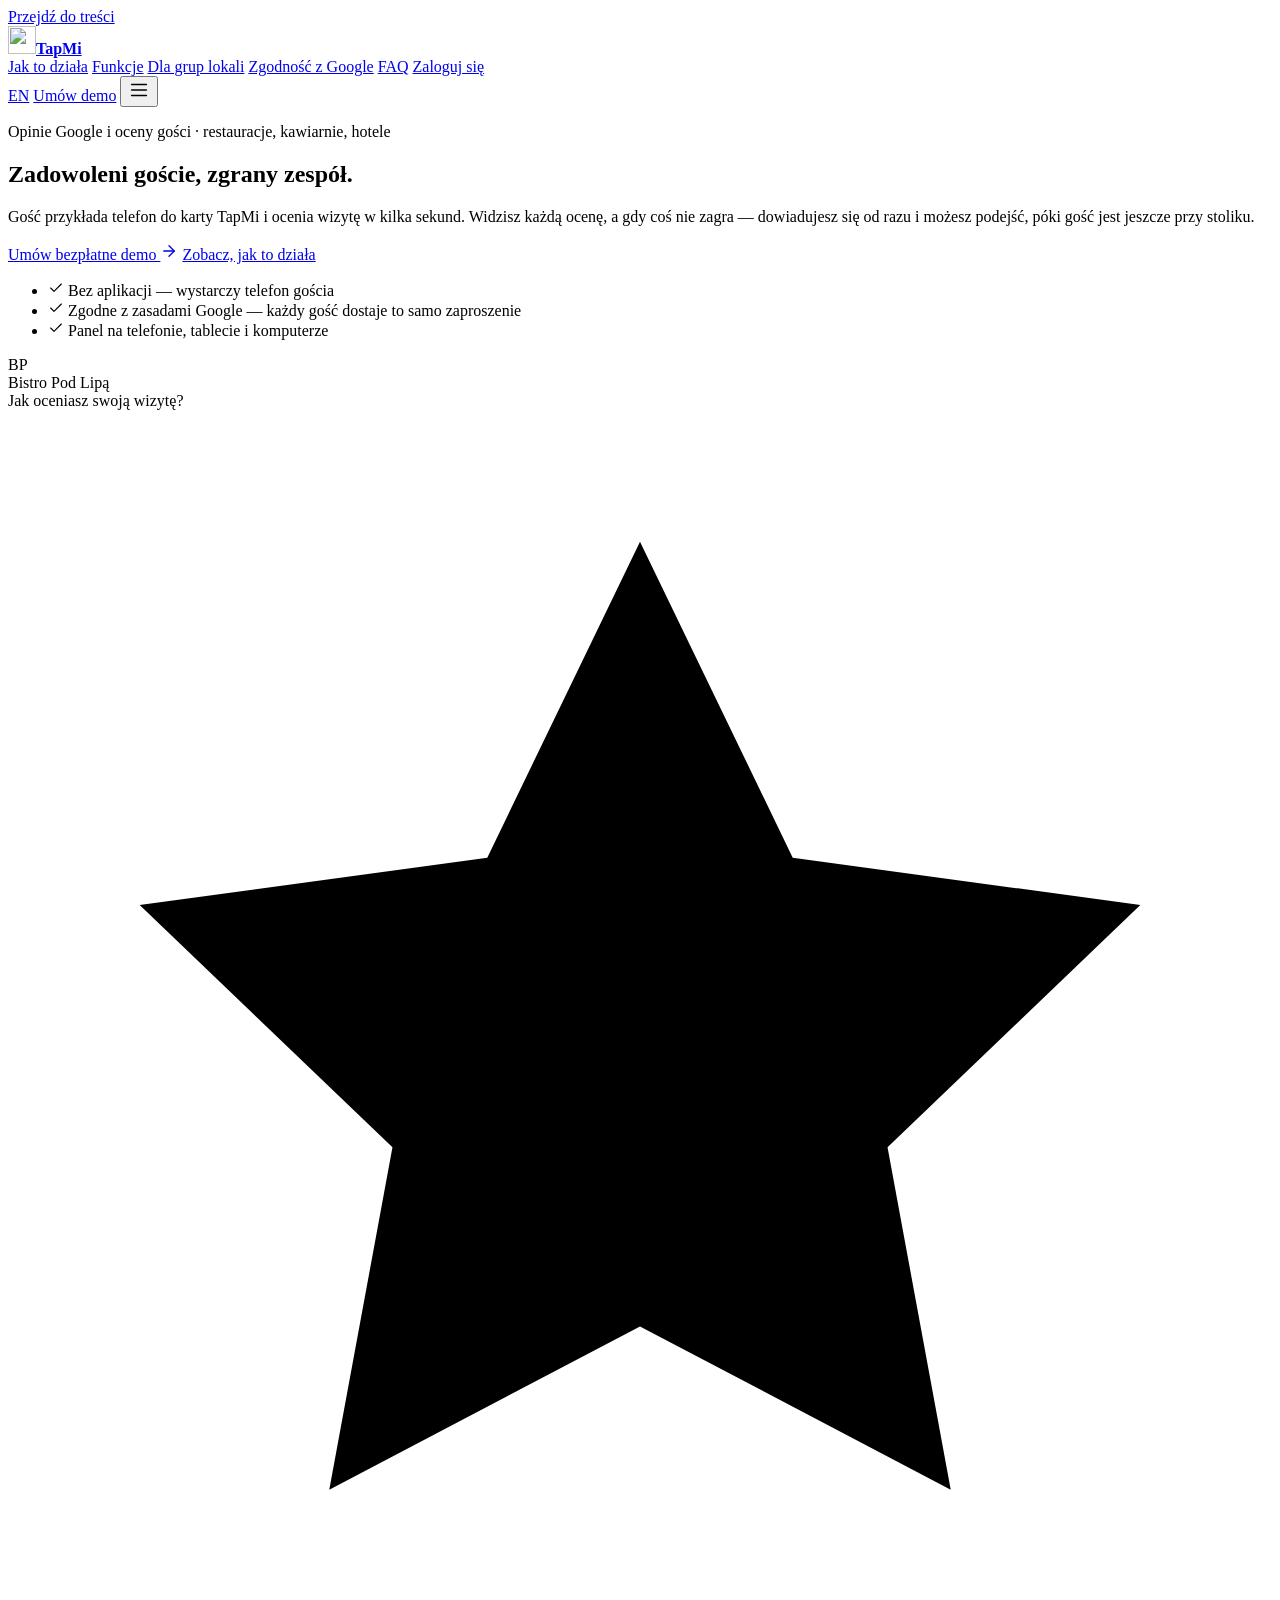
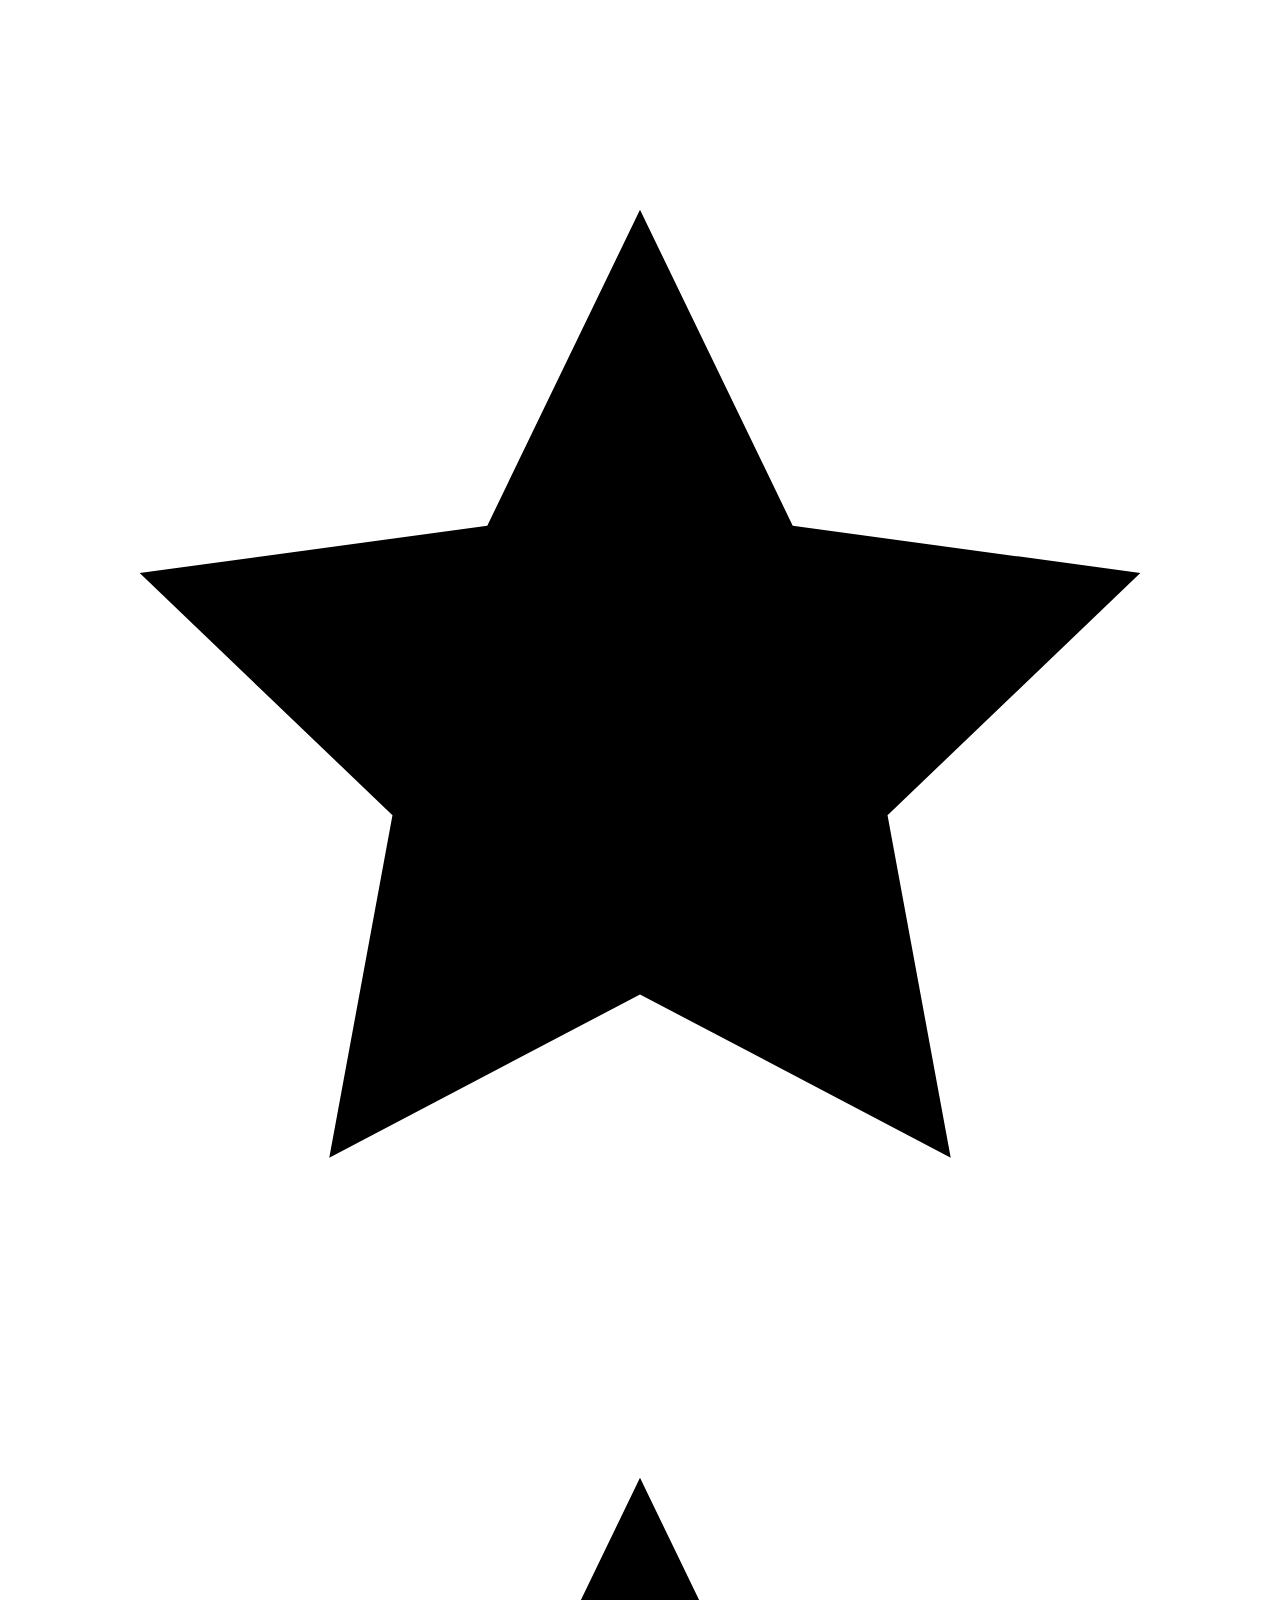
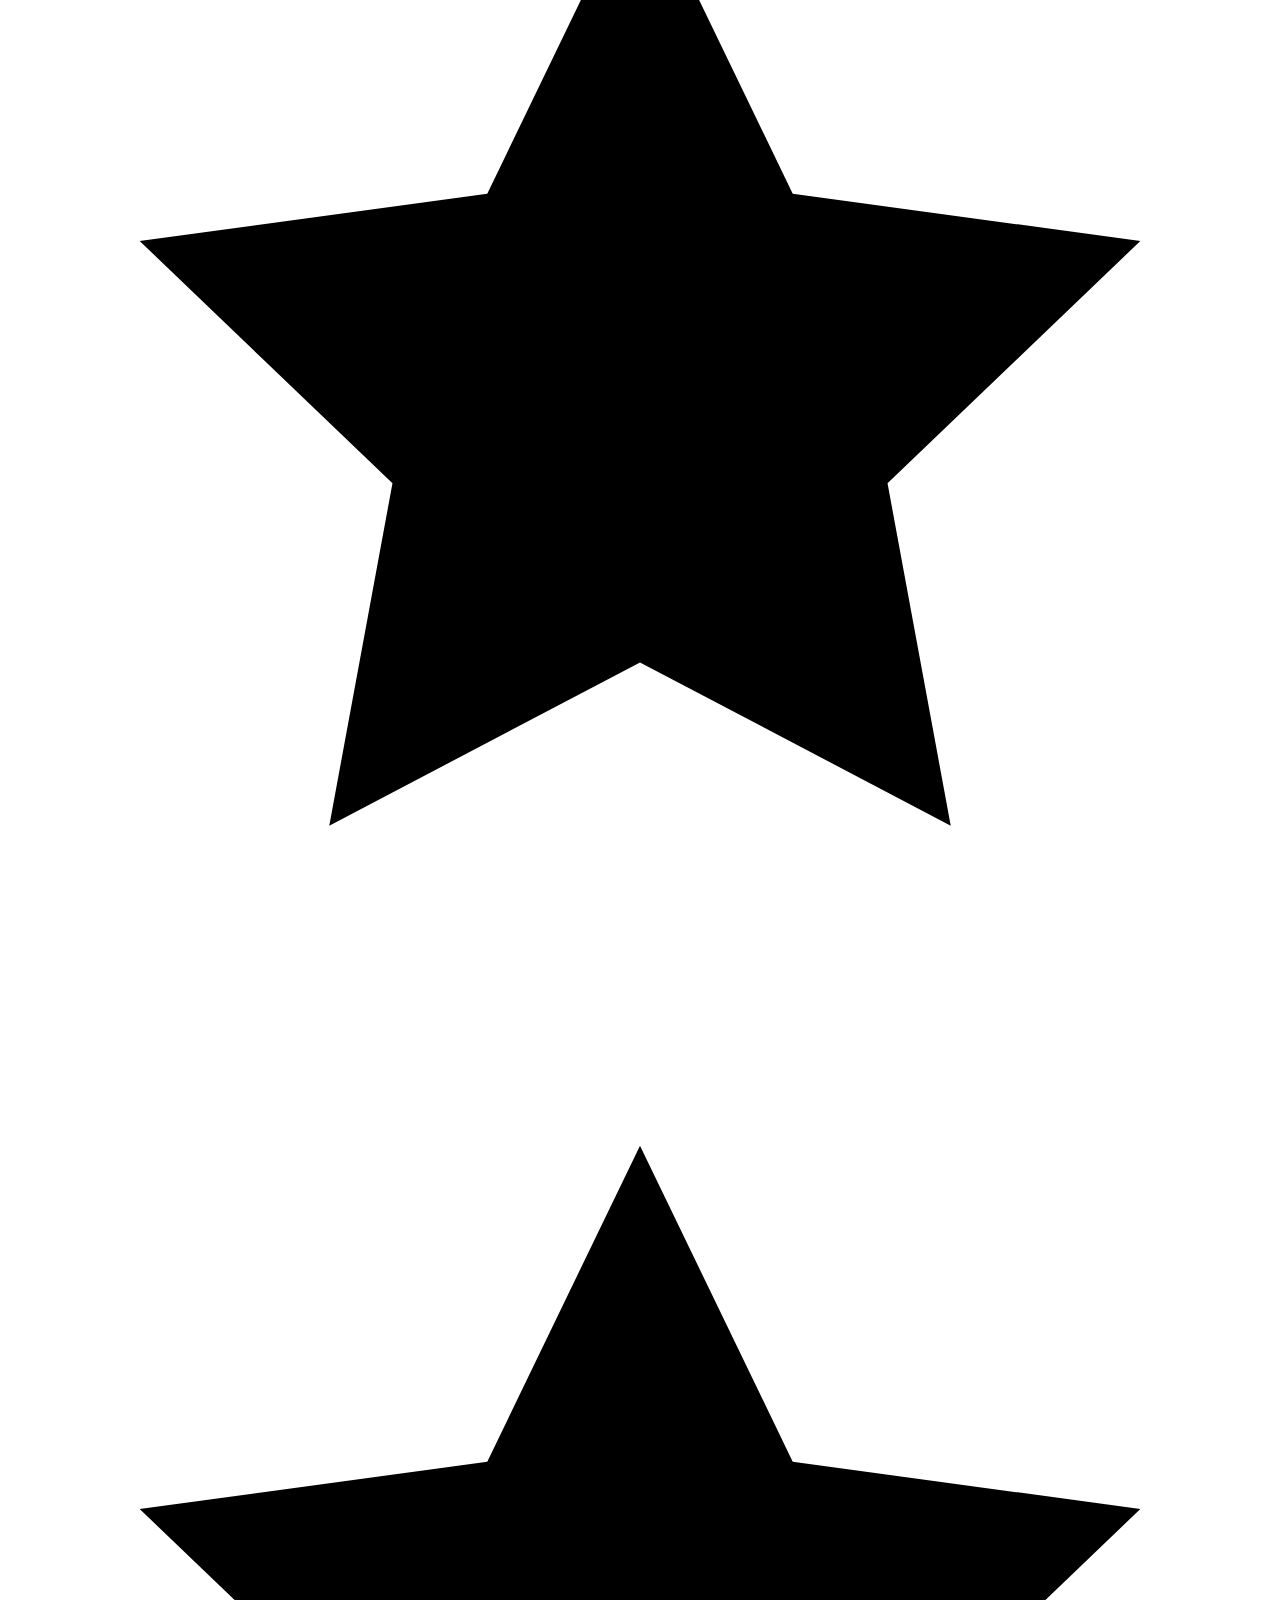
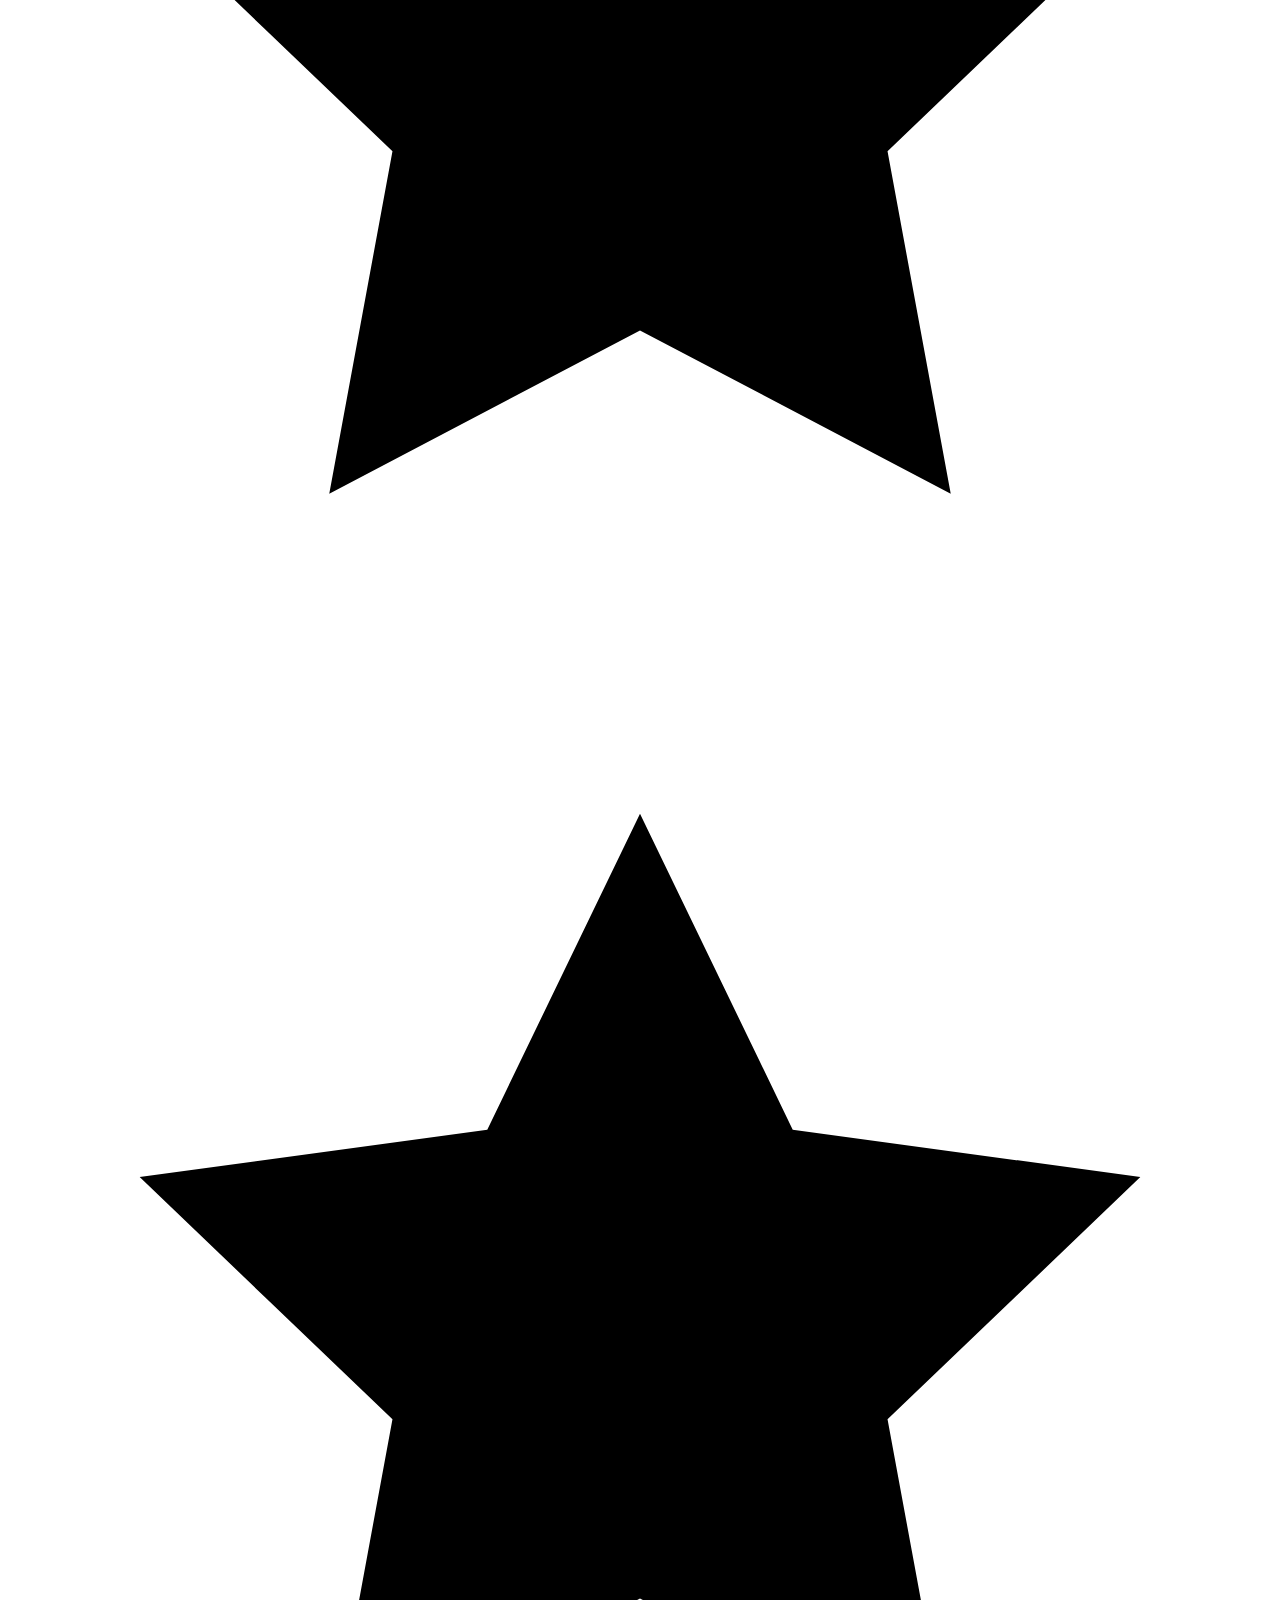
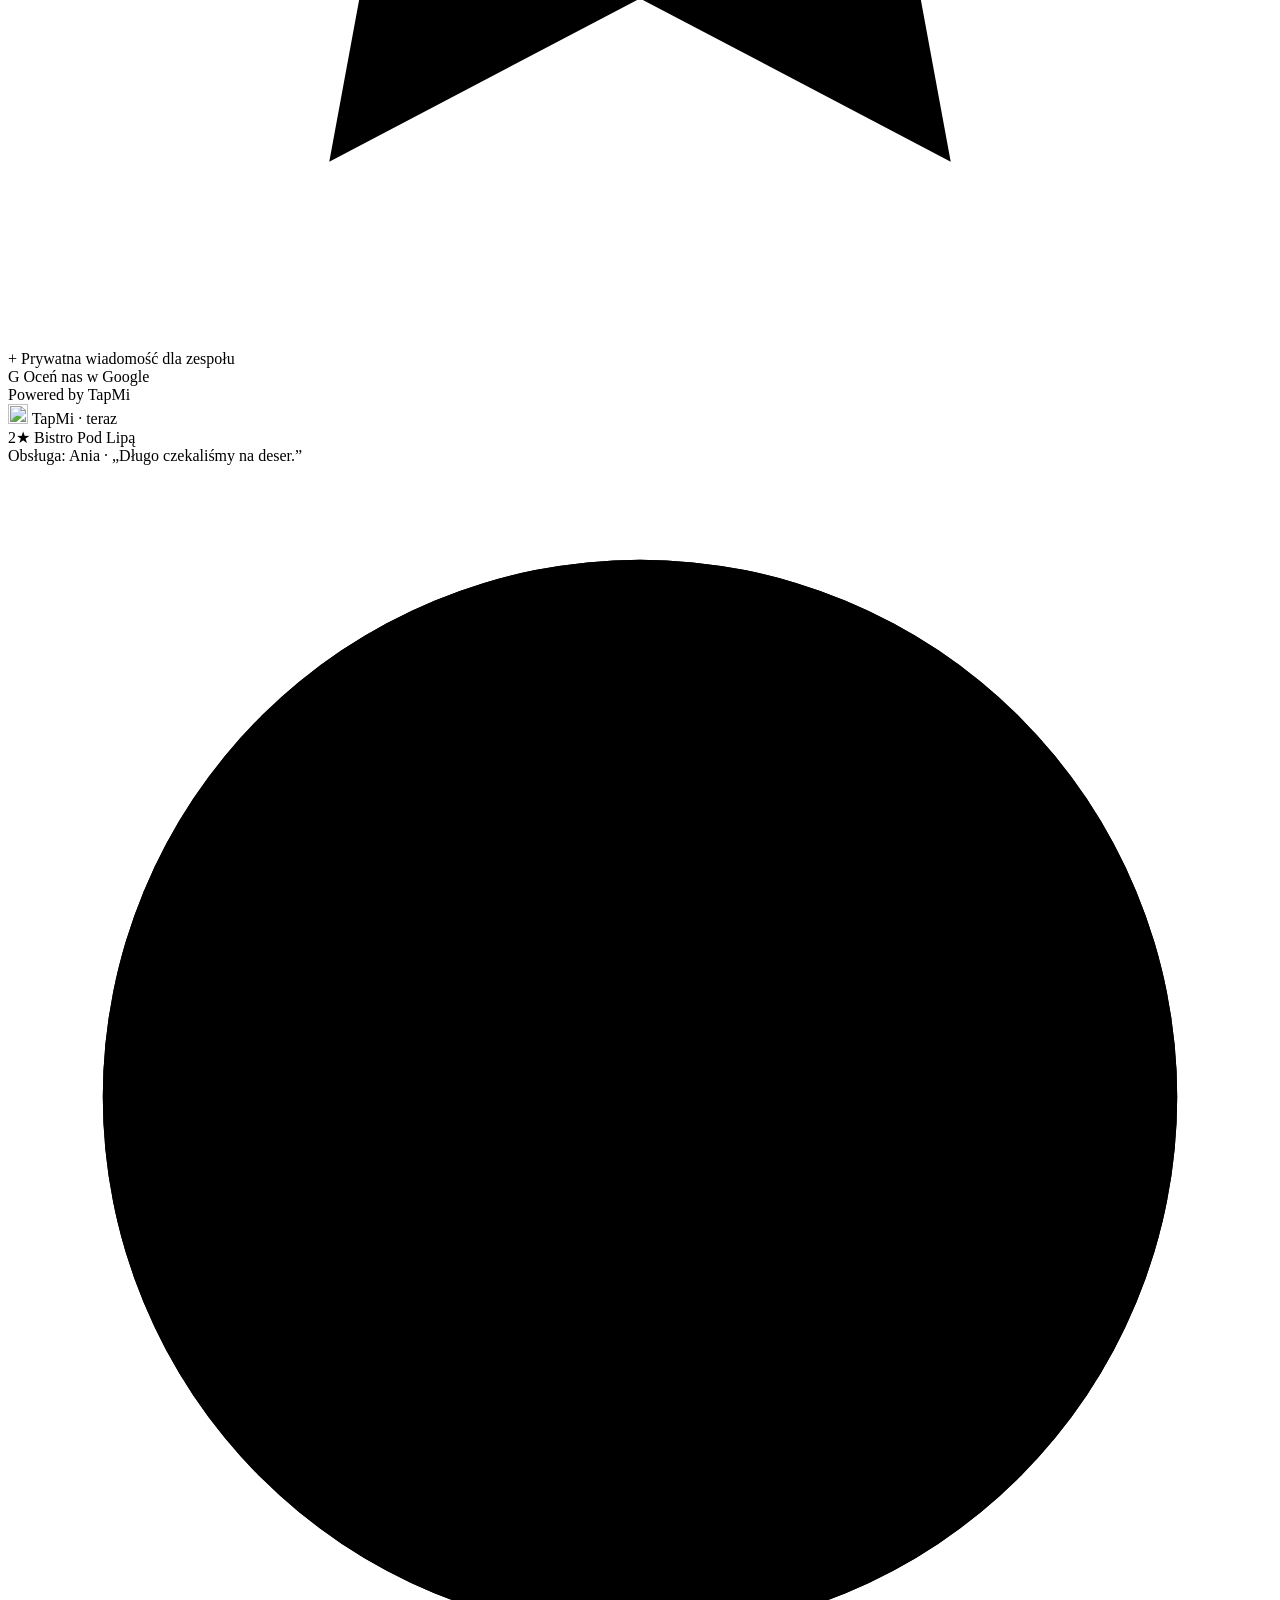
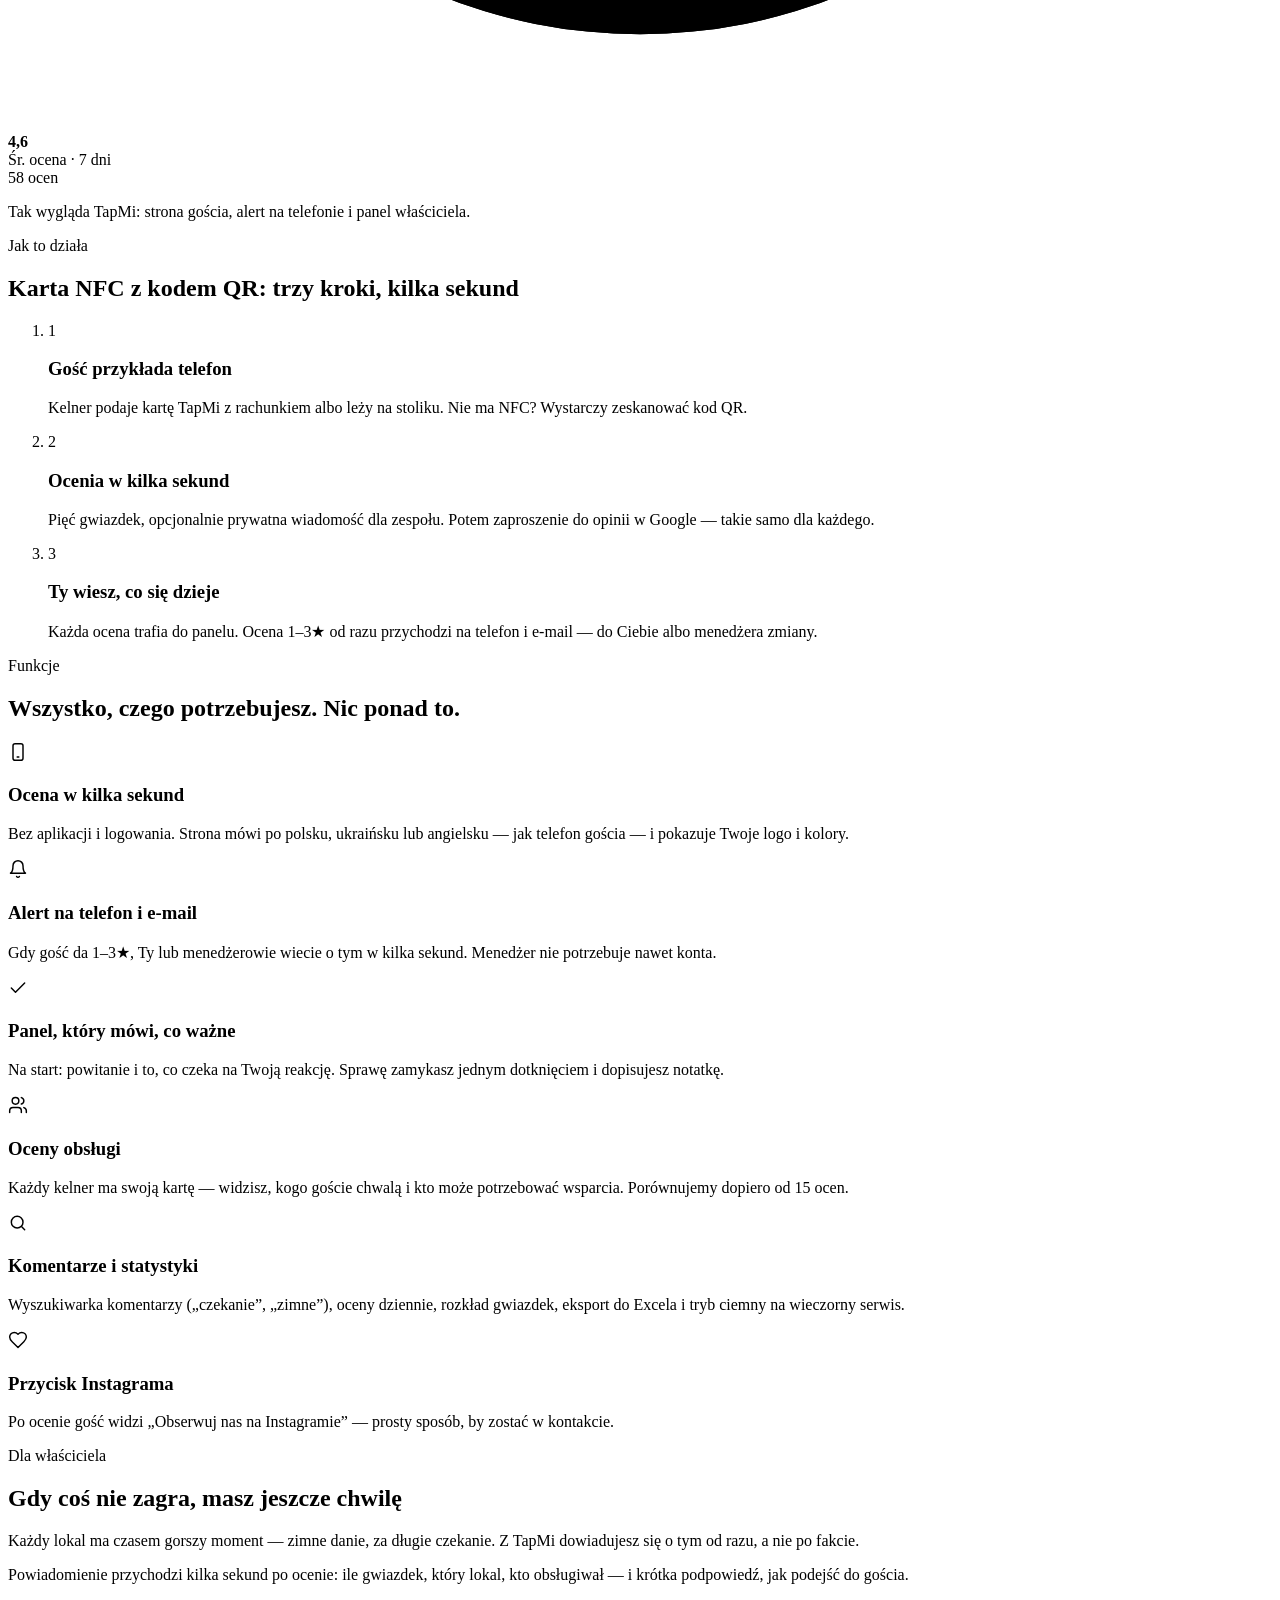
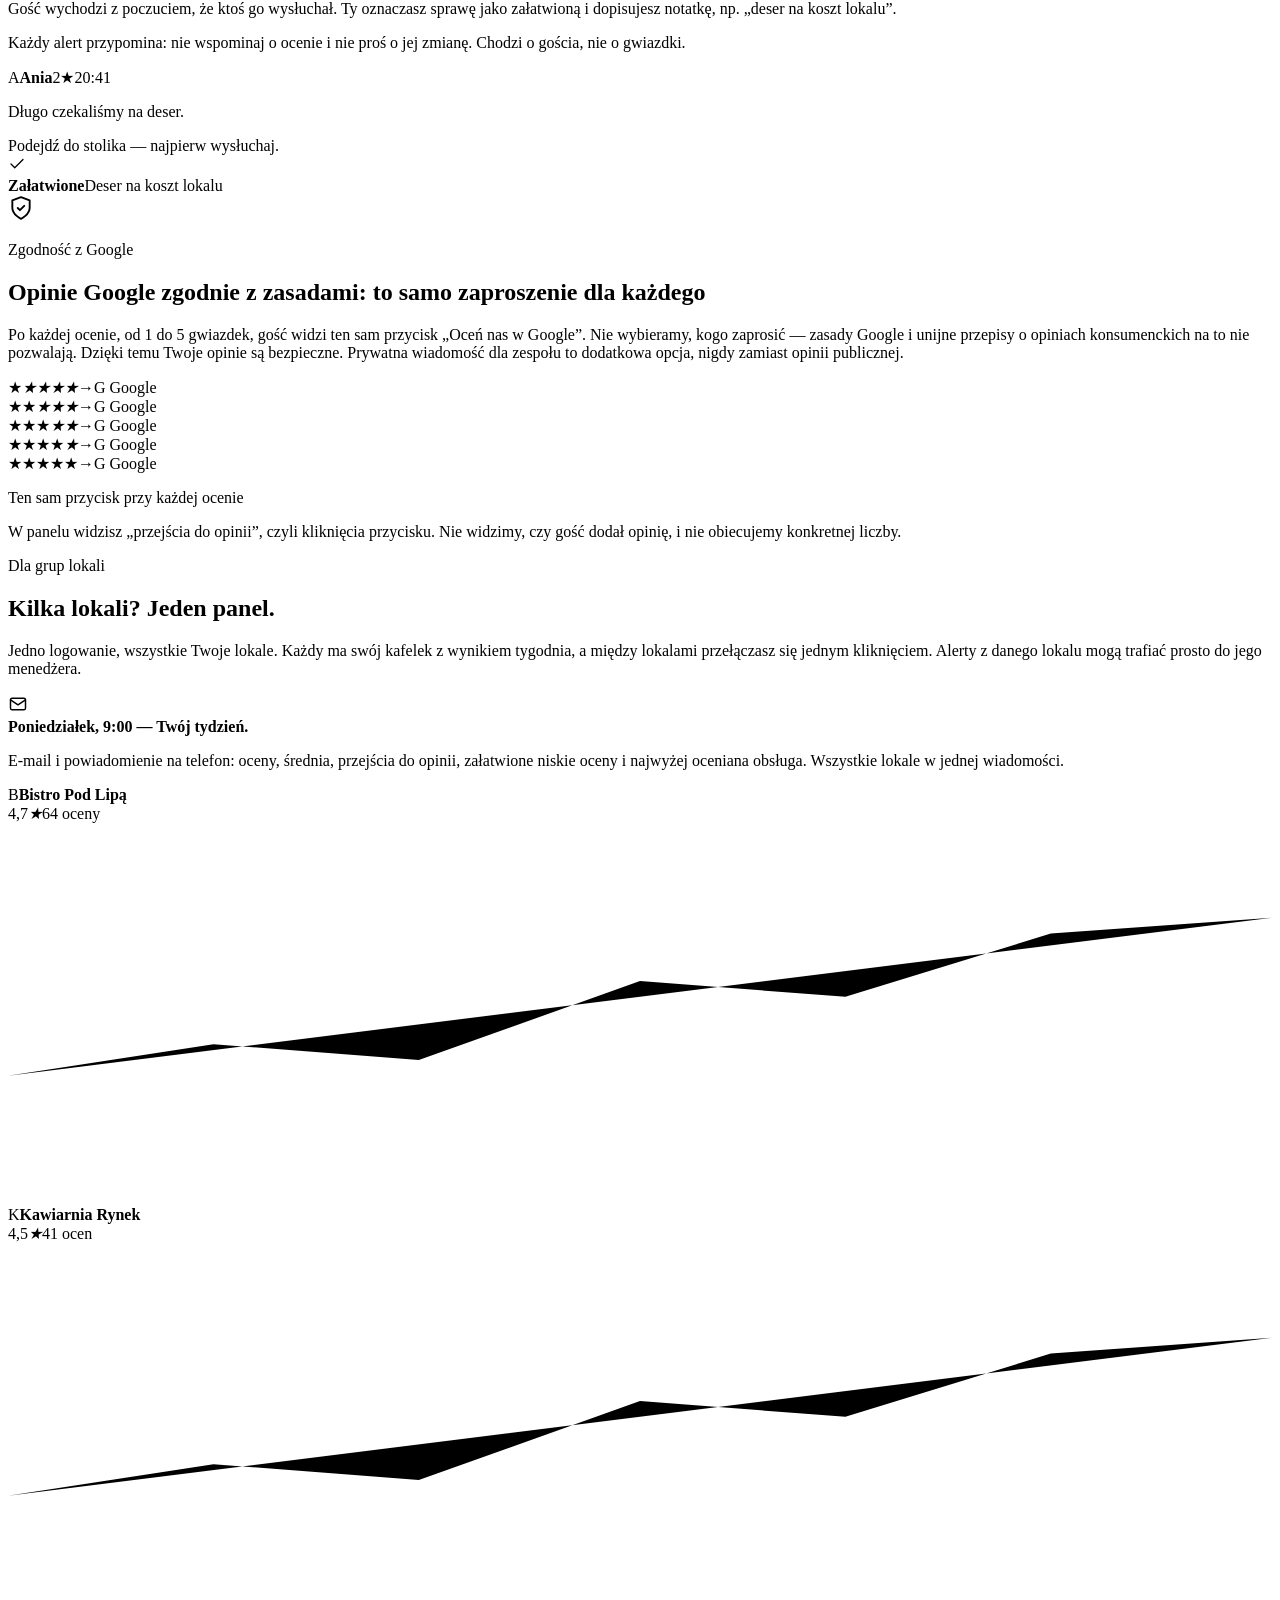
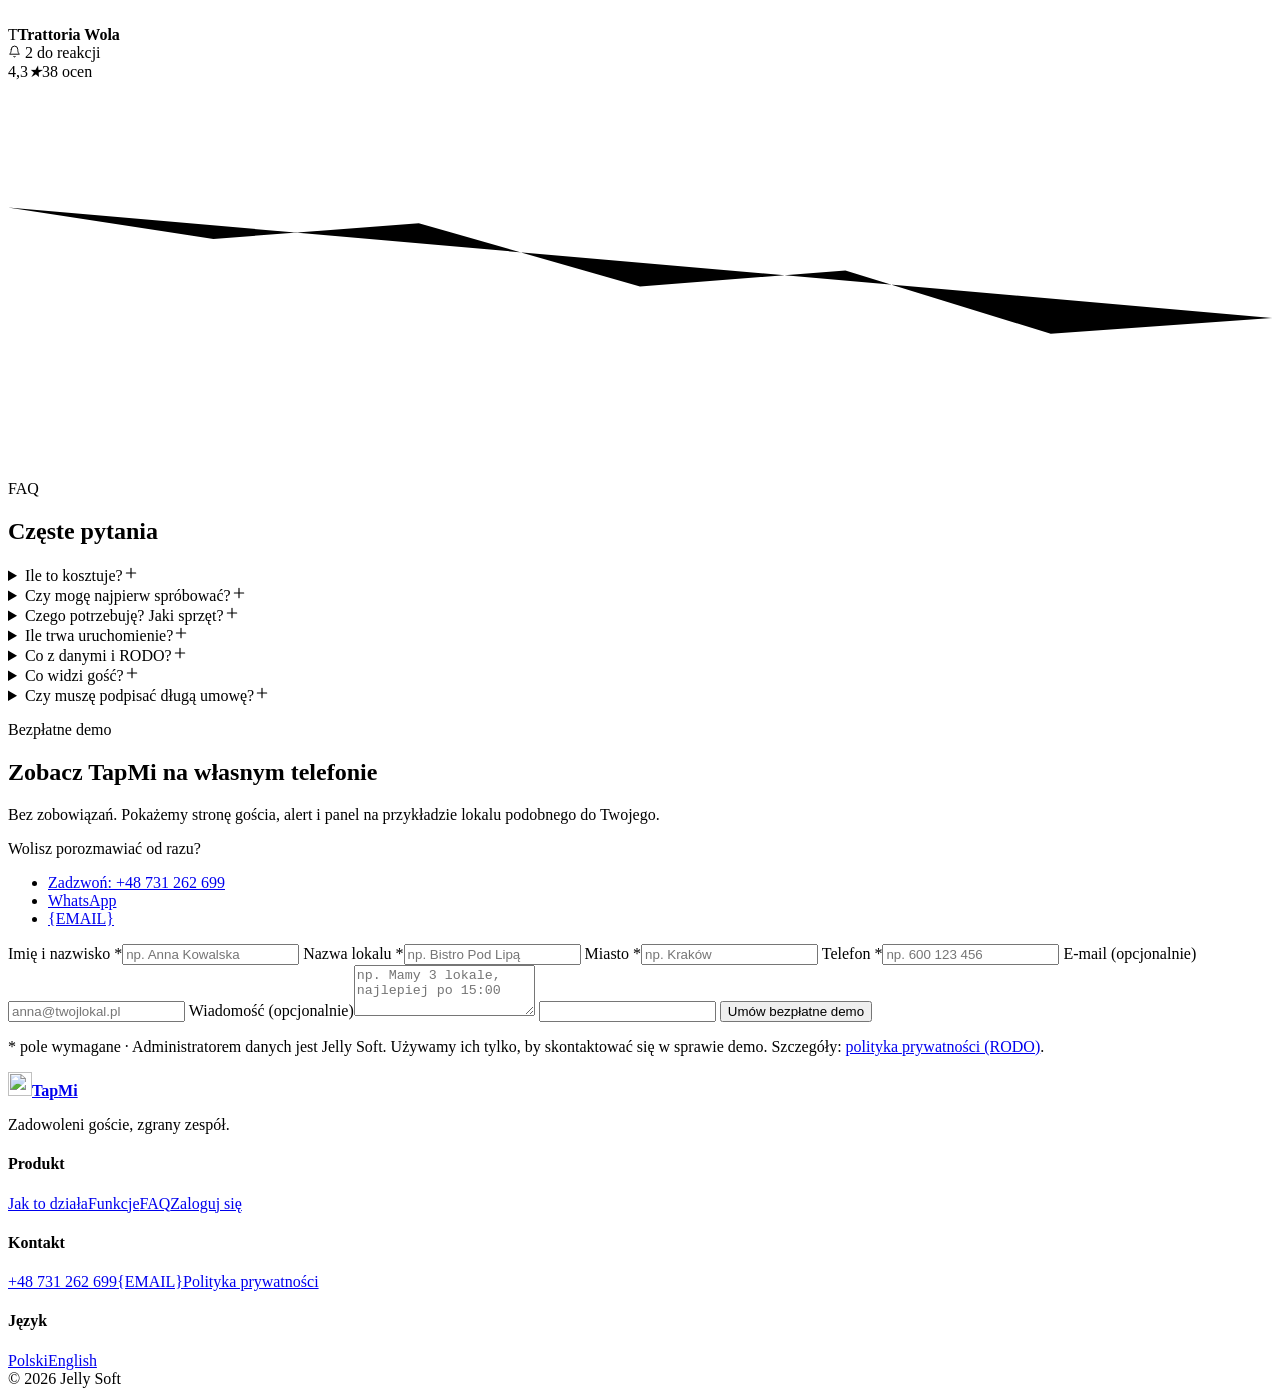
==== public/index.html @ 97f6dabb "tapmi.pl marketing website (PL + EN) Static site for TapMi by Jelly Soft: build.js renders public/ f" ====
<!DOCTYPE html>
<html lang="pl">
<head>
<meta charset="UTF-8">
<meta name="viewport" content="width=device-width, initial-scale=1">
<title>Opinie Google dla restauracji – karty NFC | TapMi</title>
<meta name="description" content="Karta NFC na stoliku: goście oceniają wizytę w kilka sekund, a o niskiej ocenie wiesz od razu. Więcej zaproszeń do opinii Google, zgodnie z zasadami.">
<link rel="canonical" href="https://tapmi.pl/">
<link rel="alternate" hreflang="pl" href="https://tapmi.pl/">
<link rel="alternate" hreflang="en" href="https://tapmi.pl/en/">
<link rel="alternate" hreflang="x-default" href="https://tapmi.pl/">
<meta property="og:title" content="Opinie Google dla restauracji – karty NFC | TapMi">
<meta property="og:description" content="Karta NFC na stoliku: goście oceniają wizytę w kilka sekund, a o niskiej ocenie wiesz od razu. Więcej zaproszeń do opinii Google, zgodnie z zasadami.">
<meta property="og:type" content="website">
<meta property="og:url" content="https://tapmi.pl/">
<meta property="og:locale" content="pl_PL">
<meta property="og:locale:alternate" content="en_GB">
<meta property="og:site_name" content="TapMi">
<meta property="og:image" content="https://tapmi.pl/og.png">
<meta property="og:image:width" content="1200">
<meta property="og:image:height" content="630">
<meta name="twitter:card" content="summary_large_image">
<meta name="robots" content="index, follow, max-image-preview:large">
<meta name="theme-color" content="#111827">
<script type="application/ld+json">{"@context":"https://schema.org","@graph":[{"@type":"Organization","@id":"https://tapmi.pl/#org","name":"TapMi","legalName":"Jelly Soft","url":"https://tapmi.pl","logo":"https://tapmi.pl/icon-192.png","contactPoint":{"@type":"ContactPoint","telephone":"+48731262699","contactType":"sales","areaServed":"PL","availableLanguage":["pl","en"]}},{"@type":"WebSite","@id":"https://tapmi.pl/#site","url":"https://tapmi.pl","name":"TapMi","inLanguage":"pl","publisher":{"@id":"https://tapmi.pl/#org"}},{"@type":"SoftwareApplication","name":"TapMi","applicationCategory":"BusinessApplication","operatingSystem":"Web","url":"https://tapmi.pl/","description":"Karta NFC na stoliku: goście oceniają wizytę w kilka sekund, a o niskiej ocenie wiesz od razu. Więcej zaproszeń do opinii Google, zgodnie z zasadami.","provider":{"@id":"https://tapmi.pl/#org"},"audience":{"@type":"BusinessAudience","audienceType":"Restauracje, kawiarnie, bary"}},{"@type":"FAQPage","inLanguage":"pl","mainEntity":[{"@type":"Question","name":"Ile to kosztuje?","acceptedAnswer":{"@type":"Answer","text":"Cena zależy od liczby lokali i kart — dobieramy ją do Twojego lokalu. Konkretną propozycję przedstawimy na bezpłatnym demo, bez zobowiązań."}},{"@type":"Question","name":"Czy mogę najpierw spróbować?","acceptedAnswer":{"@type":"Answer","text":"Tak. Pierwsze 30 dni w jednym lokalu są bezpłatne, bez podawania karty płatniczej. Jeśli nie zostaniesz, karty zostają u Ciebie."}},{"@type":"Question","name":"Czego potrzebuję? Jaki sprzęt?","acceptedAnswer":{"@type":"Answer","text":"Tylko kart TapMi z kodem QR — przygotowujemy je dla Ciebie. Gość używa własnego telefonu, a Ty panelu w przeglądarce. Nic nie instalujesz."}},{"@type":"Question","name":"Ile trwa uruchomienie?","acceptedAnswer":{"@type":"Answer","text":"Zwykle do tygodnia od demo. Konfigurujemy lokal i przygotowujemy karty, Ty dodajesz tylko imiona kelnerów."}},{"@type":"Question","name":"Co z danymi i RODO?","acceptedAnswer":{"@type":"Answer","text":"Gość nie zakłada konta i nie podaje imienia ani e-maila. Zapisujemy ocenę, opcjonalny komentarz, godzinę i kartę. Członków zespołu wpisujesz tylko z imienia, a ich oceny widzisz wyłącznie Ty."}},{"@type":"Question","name":"Co widzi gość?","acceptedAnswer":{"@type":"Answer","text":"Twoje logo i pytanie o wizytę z pięcioma gwiazdkami. Po ocenie: podziękowanie, opcja prywatnej wiadomości dla zespołu, przycisk „Oceń nas w Google” — zawsze ten sam — i, jeśli chcesz, Instagram. Po polsku, ukraińsku lub angielsku."}},{"@type":"Question","name":"Czy muszę podpisać długą umowę?","acceptedAnswer":{"@type":"Answer","text":"Nie. Umowa jest na czas nieokreślony z miesięcznym okresem wypowiedzenia. Zostajesz, bo to działa — a nie dlatego, że musisz."}}]}]}</script>
<link rel="icon" href="/favicon.svg" type="image/svg+xml">
<link rel="icon" href="/icon-192.png" type="image/png" sizes="192x192">
<link rel="preload" href="/fonts/inter-latin-wght-normal.woff2" as="font" type="font/woff2" crossorigin>
<link rel="stylesheet" href="/site.css">
</head>
<body>
<a class="skip" href="#main">Przejdź do treści</a>

<header class="top" id="top">
  <div class="wrap top-row">
    <a class="logo" href="/" aria-label="TapMi"><img src="/favicon.svg" alt="" width="28" height="28"><b>Tap<span>Mi</span></b></a>
    <nav class="nav" id="nav" aria-label="Menu">
      <a href="#how">Jak to działa</a>
      <a href="#features">Funkcje</a>
      <a href="#groups">Dla grup lokali</a>
      <a href="#google">Zgodność z Google</a>
      <a href="#faq">FAQ</a>
      <a class="nav-login" href="https://app.tapmi.pl/login">Zaloguj się</a>
    </nav>
    <div class="top-actions">
      <a class="lang" href="/en/" hreflang="en" lang="en" aria-label="English version">EN</a>
      <a class="btn btn-dark btn-sm" href="#demo">Umów demo</a>
      <button class="menu-btn" type="button" aria-controls="nav" aria-expanded="false" aria-label="Menu"><svg class="ic" width="22" height="22" viewBox="0 0 24 24" fill="none" stroke="currentColor" stroke-width="1.75" stroke-linecap="round" stroke-linejoin="round" aria-hidden="true"><path d="M4 6h16M4 12h16M4 18h16"/></svg></button>
    </div>
  </div>
</header>

<main id="main">
<section class="hero dark">
  <div class="glow" aria-hidden="true"></div>
  <div class="wrap hero-grid">
    <div class="hero-copy reveal">
      <p class="eyebrow">Opinie Google i oceny gości · restauracje, kawiarnie, hotele</p>
      <h1>Zadowoleni goście, zgrany zespół.</h1>
      <p class="lead">Gość przykłada telefon do karty TapMi i ocenia wizytę w kilka sekund. Widzisz każdą ocenę, a gdy coś nie zagra — dowiadujesz się od razu i możesz podejść, póki gość jest jeszcze przy stoliku.</p>
      <div class="hero-ctas">
        <a class="btn btn-light" href="#demo">Umów bezpłatne demo <svg class="ic" width="18" height="18" viewBox="0 0 24 24" fill="none" stroke="currentColor" stroke-width="1.75" stroke-linecap="round" stroke-linejoin="round" aria-hidden="true"><path d="M5 12h14"/><path d="m12 5 7 7-7 7"/></svg></a>
        <a class="btn btn-ghost" href="#how">Zobacz, jak to działa</a>
      </div>
      <ul class="trust"><li><svg class="ic" width="16" height="16" viewBox="0 0 24 24" fill="none" stroke="currentColor" stroke-width="1.75" stroke-linecap="round" stroke-linejoin="round" aria-hidden="true"><path d="M20 6 9 17l-5-5"/></svg> Bez aplikacji — wystarczy telefon gościa</li><li><svg class="ic" width="16" height="16" viewBox="0 0 24 24" fill="none" stroke="currentColor" stroke-width="1.75" stroke-linecap="round" stroke-linejoin="round" aria-hidden="true"><path d="M20 6 9 17l-5-5"/></svg> Zgodne z zasadami Google — każdy gość dostaje to samo zaproszenie</li><li><svg class="ic" width="16" height="16" viewBox="0 0 24 24" fill="none" stroke="currentColor" stroke-width="1.75" stroke-linecap="round" stroke-linejoin="round" aria-hidden="true"><path d="M20 6 9 17l-5-5"/></svg> Panel na telefonie, tablecie i komputerze</li></ul>
    </div>
    <div class="hero-visual reveal" aria-hidden="true">
      <div class="phone">
        <div class="notch"></div>
        <div class="screen">
          <div class="g-logo">BP</div>
          <div class="g-venue">Bistro Pod Lipą</div>
          <div class="g-q">Jak oceniasz swoją wizytę?</div>
          <div class="g-stars"><svg viewBox="0 0 24 24" aria-hidden="true"><path d="M12 2.5l2.9 6 6.6.9-4.8 4.6 1.2 6.5L12 17.4l-5.9 3.1 1.2-6.5-4.8-4.6 6.6-.9z"/></svg><svg viewBox="0 0 24 24" aria-hidden="true"><path d="M12 2.5l2.9 6 6.6.9-4.8 4.6 1.2 6.5L12 17.4l-5.9 3.1 1.2-6.5-4.8-4.6 6.6-.9z"/></svg><svg viewBox="0 0 24 24" aria-hidden="true"><path d="M12 2.5l2.9 6 6.6.9-4.8 4.6 1.2 6.5L12 17.4l-5.9 3.1 1.2-6.5-4.8-4.6 6.6-.9z"/></svg><svg viewBox="0 0 24 24" aria-hidden="true"><path d="M12 2.5l2.9 6 6.6.9-4.8 4.6 1.2 6.5L12 17.4l-5.9 3.1 1.2-6.5-4.8-4.6 6.6-.9z"/></svg><svg viewBox="0 0 24 24" aria-hidden="true"><path d="M12 2.5l2.9 6 6.6.9-4.8 4.6 1.2 6.5L12 17.4l-5.9 3.1 1.2-6.5-4.8-4.6 6.6-.9z"/></svg></div>
          <div class="g-note">+ Prywatna wiadomość dla zespołu</div>
          <div class="g-btn"><span class="g-g">G</span> Oceń nas w Google</div>
          <div class="g-powered">Powered by TapMi</div>
        </div>
      </div>
      <div class="notif">
        <div class="notif-head"><img src="/favicon.svg" alt="" width="20" height="20"> TapMi <span>· teraz</span></div>
        <div class="notif-title"><span class="chip s2">2★</span> Bistro Pod Lipą</div>
        <div class="notif-body">Obsługa: Ania · „Długo czekaliśmy na deser.”</div>
      </div>
      <div class="dash-card">
        <div class="ring"><svg viewBox="0 0 80 80"><circle cx="40" cy="40" r="34" class="ring-track"/><circle cx="40" cy="40" r="34" class="ring-fill" style="stroke-dasharray:213.6;stroke-dashoffset:17.1"/></svg><b>4,6</b></div>
        <div><div class="dc-label">Śr. ocena · 7 dni</div><div class="dc-sub">58 ocen</div>
          <div class="bars"><i style="height:30%"></i><i style="height:45%"></i><i style="height:38%"></i><i style="height:60%"></i><i style="height:52%"></i><i style="height:70%"></i><i style="height:88%" class="today"></i></div></div>
      </div>
    </div>
    <p class="sr-only">Tak wygląda TapMi: strona gościa, alert na telefonie i panel właściciela.</p>
  </div>
</section>

<section class="sec light" id="how">
  <div class="wrap">
    <div class="sec-head reveal"><p class="eyebrow">Jak to działa</p><h2>Karta NFC z kodem QR: trzy kroki, kilka sekund</h2></div>
    <ol class="steps">
      <li class="step reveal"><span class="num">1</span><h3>Gość przykłada telefon</h3><p>Kelner podaje kartę TapMi z rachunkiem albo leży na stoliku. Nie ma NFC? Wystarczy zeskanować kod QR.</p></li>
      <li class="step reveal"><span class="num">2</span><h3>Ocenia w kilka sekund</h3><p>Pięć gwiazdek, opcjonalnie prywatna wiadomość dla zespołu. Potem zaproszenie do opinii w Google — takie samo dla każdego.</p></li>
      <li class="step reveal"><span class="num amber">3</span><h3>Ty wiesz, co się dzieje</h3><p>Każda ocena trafia do panelu. Ocena 1–3★ od razu przychodzi na telefon i e-mail — do Ciebie albo menedżera zmiany.</p></li>
    </ol>
  </div>
</section>

<section class="sec white" id="features">
  <div class="wrap">
    <div class="sec-head reveal"><p class="eyebrow">Funkcje</p><h2>Wszystko, czego potrzebujesz. Nic ponad to.</h2></div>
    <div class="cards">
      <article class="card reveal"><span class="card-ic"><svg class="ic" width="20" height="20" viewBox="0 0 24 24" fill="none" stroke="currentColor" stroke-width="1.75" stroke-linecap="round" stroke-linejoin="round" aria-hidden="true"><rect x="6" y="2" width="12" height="20" rx="2.5"/><path d="M11 18h2"/></svg></span><h3>Ocena w kilka sekund</h3><p>Bez aplikacji i logowania. Strona mówi po polsku, ukraińsku lub angielsku — jak telefon gościa — i pokazuje Twoje logo i kolory.</p></article>
      <article class="card reveal"><span class="card-ic"><svg class="ic" width="20" height="20" viewBox="0 0 24 24" fill="none" stroke="currentColor" stroke-width="1.75" stroke-linecap="round" stroke-linejoin="round" aria-hidden="true"><path d="M6 8a6 6 0 0 1 12 0c0 7 3 9 3 9H3s3-2 3-9"/><path d="M10.3 21a1.94 1.94 0 0 0 3.4 0"/></svg></span><h3>Alert na telefon i e-mail</h3><p>Gdy gość da 1–3★, Ty lub menedżerowie wiecie o tym w kilka sekund. Menedżer nie potrzebuje nawet konta.</p></article>
      <article class="card reveal"><span class="card-ic"><svg class="ic" width="20" height="20" viewBox="0 0 24 24" fill="none" stroke="currentColor" stroke-width="1.75" stroke-linecap="round" stroke-linejoin="round" aria-hidden="true"><path d="M20 6 9 17l-5-5"/></svg></span><h3>Panel, który mówi, co ważne</h3><p>Na start: powitanie i to, co czeka na Twoją reakcję. Sprawę zamykasz jednym dotknięciem i dopisujesz notatkę.</p></article>
      <article class="card reveal"><span class="card-ic"><svg class="ic" width="20" height="20" viewBox="0 0 24 24" fill="none" stroke="currentColor" stroke-width="1.75" stroke-linecap="round" stroke-linejoin="round" aria-hidden="true"><path d="M16 21v-2a4 4 0 0 0-4-4H6a4 4 0 0 0-4 4v2"/><circle cx="9" cy="7" r="4"/><path d="M22 21v-2a4 4 0 0 0-3-3.87"/><path d="M16 3.13a4 4 0 0 1 0 7.75"/></svg></span><h3>Oceny obsługi</h3><p>Każdy kelner ma swoją kartę — widzisz, kogo goście chwalą i kto może potrzebować wsparcia. Porównujemy dopiero od 15 ocen.</p></article>
      <article class="card reveal"><span class="card-ic"><svg class="ic" width="20" height="20" viewBox="0 0 24 24" fill="none" stroke="currentColor" stroke-width="1.75" stroke-linecap="round" stroke-linejoin="round" aria-hidden="true"><circle cx="11" cy="11" r="7"/><path d="m20 20-3.5-3.5"/></svg></span><h3>Komentarze i statystyki</h3><p>Wyszukiwarka komentarzy („czekanie”, „zimne”), oceny dziennie, rozkład gwiazdek, eksport do Excela i tryb ciemny na wieczorny serwis.</p></article>
      <article class="card reveal"><span class="card-ic"><svg class="ic" width="20" height="20" viewBox="0 0 24 24" fill="none" stroke="currentColor" stroke-width="1.75" stroke-linecap="round" stroke-linejoin="round" aria-hidden="true"><path d="M19 14c1.49-1.46 3-3.21 3-5.5A5.5 5.5 0 0 0 16.5 3c-1.76 0-3 .5-4.5 2-1.5-1.5-2.74-2-4.5-2A5.5 5.5 0 0 0 2 8.5c0 2.3 1.5 4.05 3 5.5l7 7Z"/></svg></span><h3>Przycisk Instagrama</h3><p>Po ocenie gość widzi „Obserwuj nas na Instagramie” — prosty sposób, by zostać w kontakcie.</p></article>
    </div>
  </div>
</section>

<section class="sec dark" id="owner">
  <div class="wrap split">
    <div class="reveal">
      <p class="eyebrow">Dla właściciela</p><h2>Gdy coś nie zagra, masz jeszcze chwilę</h2>
      <p class="body">Każdy lokal ma czasem gorszy moment — zimne danie, za długie czekanie. Z TapMi dowiadujesz się o tym od razu, a nie po fakcie.</p><p class="body">Powiadomienie przychodzi kilka sekund po ocenie: ile gwiazdek, który lokal, kto obsługiwał — i krótka podpowiedź, jak podejść do gościa.</p><p class="body">Gość wychodzi z poczuciem, że ktoś go wysłuchał. Ty oznaczasz sprawę jako załatwioną i dopisujesz notatkę, np. „deser na koszt lokalu”.</p>
      <p class="small">Każdy alert przypomina: nie wspominaj o ocenie i nie proś o jej zmianę. Chodzi o gościa, nie o gwiazdki.</p>
    </div>
    <div class="stack reveal" aria-hidden="true">
      <div class="alert-card">
        <div class="ac-top"><span class="av">A</span><b>Ania</b><span class="chip s2">2★</span><span class="ac-time">20:41</span></div>
        <p class="ac-comment">Długo czekaliśmy na deser.</p>
        <div class="ac-tip">Podejdź do stolika — najpierw wysłuchaj.</div>
      </div>
      <div class="resolved-card"><svg class="ic" width="18" height="18" viewBox="0 0 24 24" fill="none" stroke="currentColor" stroke-width="1.75" stroke-linecap="round" stroke-linejoin="round" aria-hidden="true"><path d="M20 6 9 17l-5-5"/></svg><div><b>Załatwione</b><span>Deser na koszt lokalu</span></div></div>
    </div>
  </div>
</section>

<section class="sec light" id="google">
  <div class="wrap narrow center reveal">
    <span class="shield"><svg class="ic" width="26" height="26" viewBox="0 0 24 24" fill="none" stroke="currentColor" stroke-width="1.75" stroke-linecap="round" stroke-linejoin="round" aria-hidden="true"><path d="M12 22s8-4 8-10V5l-8-3-8 3v7c0 6 8 10 8 10"/><path d="m9 12 2 2 4-4"/></svg></span>
    <p class="eyebrow">Zgodność z Google</p><h2>Opinie Google zgodnie z zasadami: to samo zaproszenie dla każdego</h2>
    <p class="lead dark-ink">Po każdej ocenie, od 1 do 5 gwiazdek, gość widzi ten sam przycisk „Oceń nas w Google”. Nie wybieramy, kogo zaprosić — zasady Google i unijne przepisy o opiniach konsumenckich na to nie pozwalają. Dzięki temu Twoje opinie są bezpieczne. Prywatna wiadomość dla zespołu to dodatkowa opcja, nigdy zamiast opinii publicznej.</p>
    <div class="same" aria-hidden="true">
      <div class="same-row"><span class="same-stars">★<i>★★★★</i></span><span class="same-arrow">→</span><span class="same-btn"><span class="g-g">G</span> Google</span></div><div class="same-row"><span class="same-stars">★★<i>★★★</i></span><span class="same-arrow">→</span><span class="same-btn"><span class="g-g">G</span> Google</span></div><div class="same-row"><span class="same-stars">★★★<i>★★</i></span><span class="same-arrow">→</span><span class="same-btn"><span class="g-g">G</span> Google</span></div><div class="same-row"><span class="same-stars">★★★★<i>★</i></span><span class="same-arrow">→</span><span class="same-btn"><span class="g-g">G</span> Google</span></div><div class="same-row"><span class="same-stars">★★★★★<i></i></span><span class="same-arrow">→</span><span class="same-btn"><span class="g-g">G</span> Google</span></div>
      <p class="same-cap">Ten sam przycisk przy każdej ocenie</p>
    </div>
    <p class="small">W panelu widzisz „przejścia do opinii”, czyli kliknięcia przycisku. Nie widzimy, czy gość dodał opinię, i nie obiecujemy konkretnej liczby.</p>
  </div>
</section>

<section class="sec white" id="groups">
  <div class="wrap split">
    <div class="reveal">
      <p class="eyebrow">Dla grup lokali</p><h2>Kilka lokali? Jeden panel.</h2>
      <p class="body">Jedno logowanie, wszystkie Twoje lokale. Każdy ma swój kafelek z wynikiem tygodnia, a między lokalami przełączasz się jednym kliknięciem. Alerty z danego lokalu mogą trafiać prosto do jego menedżera.</p>
      <div class="weekly"><svg class="ic" width="20" height="20" viewBox="0 0 24 24" fill="none" stroke="currentColor" stroke-width="1.75" stroke-linecap="round" stroke-linejoin="round" aria-hidden="true"><rect x="3" y="5" width="18" height="14" rx="2"/><path d="m3 7 9 6 9-6"/></svg><div><b>Poniedziałek, 9:00 — Twój tydzień.</b><p>E-mail i powiadomienie na telefon: oceny, średnia, przejścia do opinii, załatwione niskie oceny i najwyżej oceniana obsługa. Wszystkie lokale w jednej wiadomości.</p></div></div>
    </div>
    <div class="venues reveal" aria-hidden="true">
      <div class="venue"><div class="v-top"><span class="v-ini">B</span><b>Bistro Pod Lipą</b></div>
        
        <div class="v-stats"><span class="v-avg">4,7<em>★</em></span><span>64 oceny</span>
          <svg class="spark" viewBox="0 0 80 24"><polyline points="0,16 13,14 26,15 40,10 53,11 66,7 80,6"/></svg></div></div>
      <div class="venue"><div class="v-top"><span class="v-ini">K</span><b>Kawiarnia Rynek</b></div>
        
        <div class="v-stats"><span class="v-avg">4,5<em>★</em></span><span>41 ocen</span>
          <svg class="spark" viewBox="0 0 80 24"><polyline points="0,16 13,14 26,15 40,10 53,11 66,7 80,6"/></svg></div></div>
      <div class="venue has-alert"><div class="v-top"><span class="v-ini">T</span><b>Trattoria Wola</b></div>
        <span class="v-alert"><svg class="ic" width="13" height="13" viewBox="0 0 24 24" fill="none" stroke="currentColor" stroke-width="1.75" stroke-linecap="round" stroke-linejoin="round" aria-hidden="true"><path d="M6 8a6 6 0 0 1 12 0c0 7 3 9 3 9H3s3-2 3-9"/><path d="M10.3 21a1.94 1.94 0 0 0 3.4 0"/></svg> 2 do reakcji</span>
        <div class="v-stats"><span class="v-avg">4,3<em>★</em></span><span>38 ocen</span>
          <svg class="spark" viewBox="0 0 80 24"><polyline points="0,8 13,10 26,9 40,13 53,12 66,16 80,15"/></svg></div></div>
    </div>
  </div>
</section>

<section class="sec light" id="faq">
  <div class="wrap narrow">
    <div class="sec-head reveal"><p class="eyebrow">FAQ</p><h2>Częste pytania</h2></div>
    <div class="faq">
      <details class="reveal"><summary>Ile to kosztuje?<span class="plus"><svg class="ic" width="16" height="16" viewBox="0 0 24 24" fill="none" stroke="currentColor" stroke-width="1.75" stroke-linecap="round" stroke-linejoin="round" aria-hidden="true"><path d="M12 5v14M5 12h14"/></svg></span></summary><p>Cena zależy od liczby lokali i kart — dobieramy ją do Twojego lokalu. Konkretną propozycję przedstawimy na bezpłatnym demo, bez zobowiązań.</p></details>
      <details class="reveal"><summary>Czy mogę najpierw spróbować?<span class="plus"><svg class="ic" width="16" height="16" viewBox="0 0 24 24" fill="none" stroke="currentColor" stroke-width="1.75" stroke-linecap="round" stroke-linejoin="round" aria-hidden="true"><path d="M12 5v14M5 12h14"/></svg></span></summary><p>Tak. Pierwsze 30 dni w jednym lokalu są bezpłatne, bez podawania karty płatniczej. Jeśli nie zostaniesz, karty zostają u Ciebie.</p></details>
      <details class="reveal"><summary>Czego potrzebuję? Jaki sprzęt?<span class="plus"><svg class="ic" width="16" height="16" viewBox="0 0 24 24" fill="none" stroke="currentColor" stroke-width="1.75" stroke-linecap="round" stroke-linejoin="round" aria-hidden="true"><path d="M12 5v14M5 12h14"/></svg></span></summary><p>Tylko kart TapMi z kodem QR — przygotowujemy je dla Ciebie. Gość używa własnego telefonu, a Ty panelu w przeglądarce. Nic nie instalujesz.</p></details>
      <details class="reveal"><summary>Ile trwa uruchomienie?<span class="plus"><svg class="ic" width="16" height="16" viewBox="0 0 24 24" fill="none" stroke="currentColor" stroke-width="1.75" stroke-linecap="round" stroke-linejoin="round" aria-hidden="true"><path d="M12 5v14M5 12h14"/></svg></span></summary><p>Zwykle do tygodnia od demo. Konfigurujemy lokal i przygotowujemy karty, Ty dodajesz tylko imiona kelnerów.</p></details>
      <details class="reveal"><summary>Co z danymi i RODO?<span class="plus"><svg class="ic" width="16" height="16" viewBox="0 0 24 24" fill="none" stroke="currentColor" stroke-width="1.75" stroke-linecap="round" stroke-linejoin="round" aria-hidden="true"><path d="M12 5v14M5 12h14"/></svg></span></summary><p>Gość nie zakłada konta i nie podaje imienia ani e-maila. Zapisujemy ocenę, opcjonalny komentarz, godzinę i kartę. Członków zespołu wpisujesz tylko z imienia, a ich oceny widzisz wyłącznie Ty.</p></details>
      <details class="reveal"><summary>Co widzi gość?<span class="plus"><svg class="ic" width="16" height="16" viewBox="0 0 24 24" fill="none" stroke="currentColor" stroke-width="1.75" stroke-linecap="round" stroke-linejoin="round" aria-hidden="true"><path d="M12 5v14M5 12h14"/></svg></span></summary><p>Twoje logo i pytanie o wizytę z pięcioma gwiazdkami. Po ocenie: podziękowanie, opcja prywatnej wiadomości dla zespołu, przycisk „Oceń nas w Google” — zawsze ten sam — i, jeśli chcesz, Instagram. Po polsku, ukraińsku lub angielsku.</p></details>
      <details class="reveal"><summary>Czy muszę podpisać długą umowę?<span class="plus"><svg class="ic" width="16" height="16" viewBox="0 0 24 24" fill="none" stroke="currentColor" stroke-width="1.75" stroke-linecap="round" stroke-linejoin="round" aria-hidden="true"><path d="M12 5v14M5 12h14"/></svg></span></summary><p>Nie. Umowa jest na czas nieokreślony z miesięcznym okresem wypowiedzenia. Zostajesz, bo to działa — a nie dlatego, że musisz.</p></details>
    </div>
  </div>
</section>

<section class="sec dark" id="demo">
  <div class="glow glow-low" aria-hidden="true"></div>
  <div class="wrap split">
    <div class="reveal">
      <p class="eyebrow">Bezpłatne demo</p><h2>Zobacz TapMi na własnym telefonie</h2>
      <p class="body">Bez zobowiązań. Pokażemy stronę gościa, alert i panel na przykładzie lokalu podobnego do Twojego.</p>
      <div class="alt"><p>Wolisz porozmawiać od razu?</p>
        <ul>
          <li><a href="tel:+48731262699">Zadzwoń: +48 731 262 699</a></li>
          <li><a href="https://wa.me/48731262699" rel="noopener">WhatsApp</a></li>
          <li><a href="mailto:{EMAIL}">{EMAIL}</a></li>
        </ul>
      </div>
    </div>
    <div class="form-card reveal">
      <form id="demoForm" novalidate data-endpoint="https://app.tapmi.pl/api/demo" data-lang="pl"
        data-err-required="Uzupełnij to pole." data-err-phone="Sprawdź numer telefonu." data-err-email="Sprawdź adres e-mail."
        data-sending="Wysyłanie…" data-error="Nie udało się wysłać formularza. Spróbuj ponownie albo zadzwoń: +48 731 262 699.">
        
        <label>Imię i nazwisko *<input name="name" type="text" placeholder="np. Anna Kowalska" autocomplete="name" required maxlength="120"><span class="err" hidden></span></label>
        <label>Nazwa lokalu *<input name="venue" type="text" placeholder="np. Bistro Pod Lipą" autocomplete="organization" required maxlength="120"><span class="err" hidden></span></label>
        <label>Miasto *<input name="city" type="text" placeholder="np. Kraków" autocomplete="address-level2" required maxlength="120"><span class="err" hidden></span></label>
        <label>Telefon *<input name="phone" type="tel" placeholder="np. 600 123 456" autocomplete="tel" required maxlength="120"><span class="err" hidden></span></label>
        <label>E-mail (opcjonalnie)<input name="email" type="email" placeholder="anna@twojlokal.pl" autocomplete="email" maxlength="120"><span class="err" hidden></span></label>
        <label>Wiadomość (opcjonalnie)<textarea name="message" rows="3" placeholder="np. Mamy 3 lokale, najlepiej po 15:00" maxlength="1000"></textarea></label>
        <input type="text" name="website" tabindex="-1" autocomplete="off" class="hp" aria-hidden="true">
        <button class="btn btn-dark btn-full" type="submit">Umów bezpłatne demo</button>
        <p class="form-note">* pole wymagane · Administratorem danych jest Jelly Soft. Używamy ich tylko, by skontaktować się w sprawie demo. Szczegóły: <a href="/polityka-prywatnosci/">polityka prywatności (RODO)</a>.</p>
        <p class="form-error" role="alert" hidden></p>
      </form>
      <div class="form-ok" hidden role="status"><svg class="ic" width="22" height="22" viewBox="0 0 24 24" fill="none" stroke="currentColor" stroke-width="1.75" stroke-linecap="round" stroke-linejoin="round" aria-hidden="true"><path d="M20 6 9 17l-5-5"/></svg><div><b>Dziękujemy!</b><p>Odezwiemy się w ciągu 1 dnia roboczego, żeby ustalić termin.</p></div></div>
    </div>
  </div>
</section>
</main>

<footer class="foot">
  <div class="wrap foot-grid">
    <div><a class="logo" href="/"><img src="/favicon.svg" alt="" width="24" height="24"><b>Tap<span>Mi</span></b></a><p>Zadowoleni goście, zgrany zespół.</p></div>
    <div><h4>Produkt</h4><a href="#how">Jak to działa</a><a href="#features">Funkcje</a><a href="#faq">FAQ</a><a href="https://app.tapmi.pl/login">Zaloguj się</a></div>
    <div><h4>Kontakt</h4><a href="tel:+48731262699">+48 731 262 699</a><a href="mailto:{EMAIL}">{EMAIL}</a><a href="/polityka-prywatnosci/">Polityka prywatności</a></div>
    <div><h4>Język</h4><a href="/" hreflang="pl" lang="pl">Polski</a><a href="/en/" hreflang="en" lang="en">English</a></div>
  </div>
  <div class="wrap foot-legal">© 2026 Jelly Soft</div>
</footer>

<script src="/site.js" defer></script>
</body>
</html>
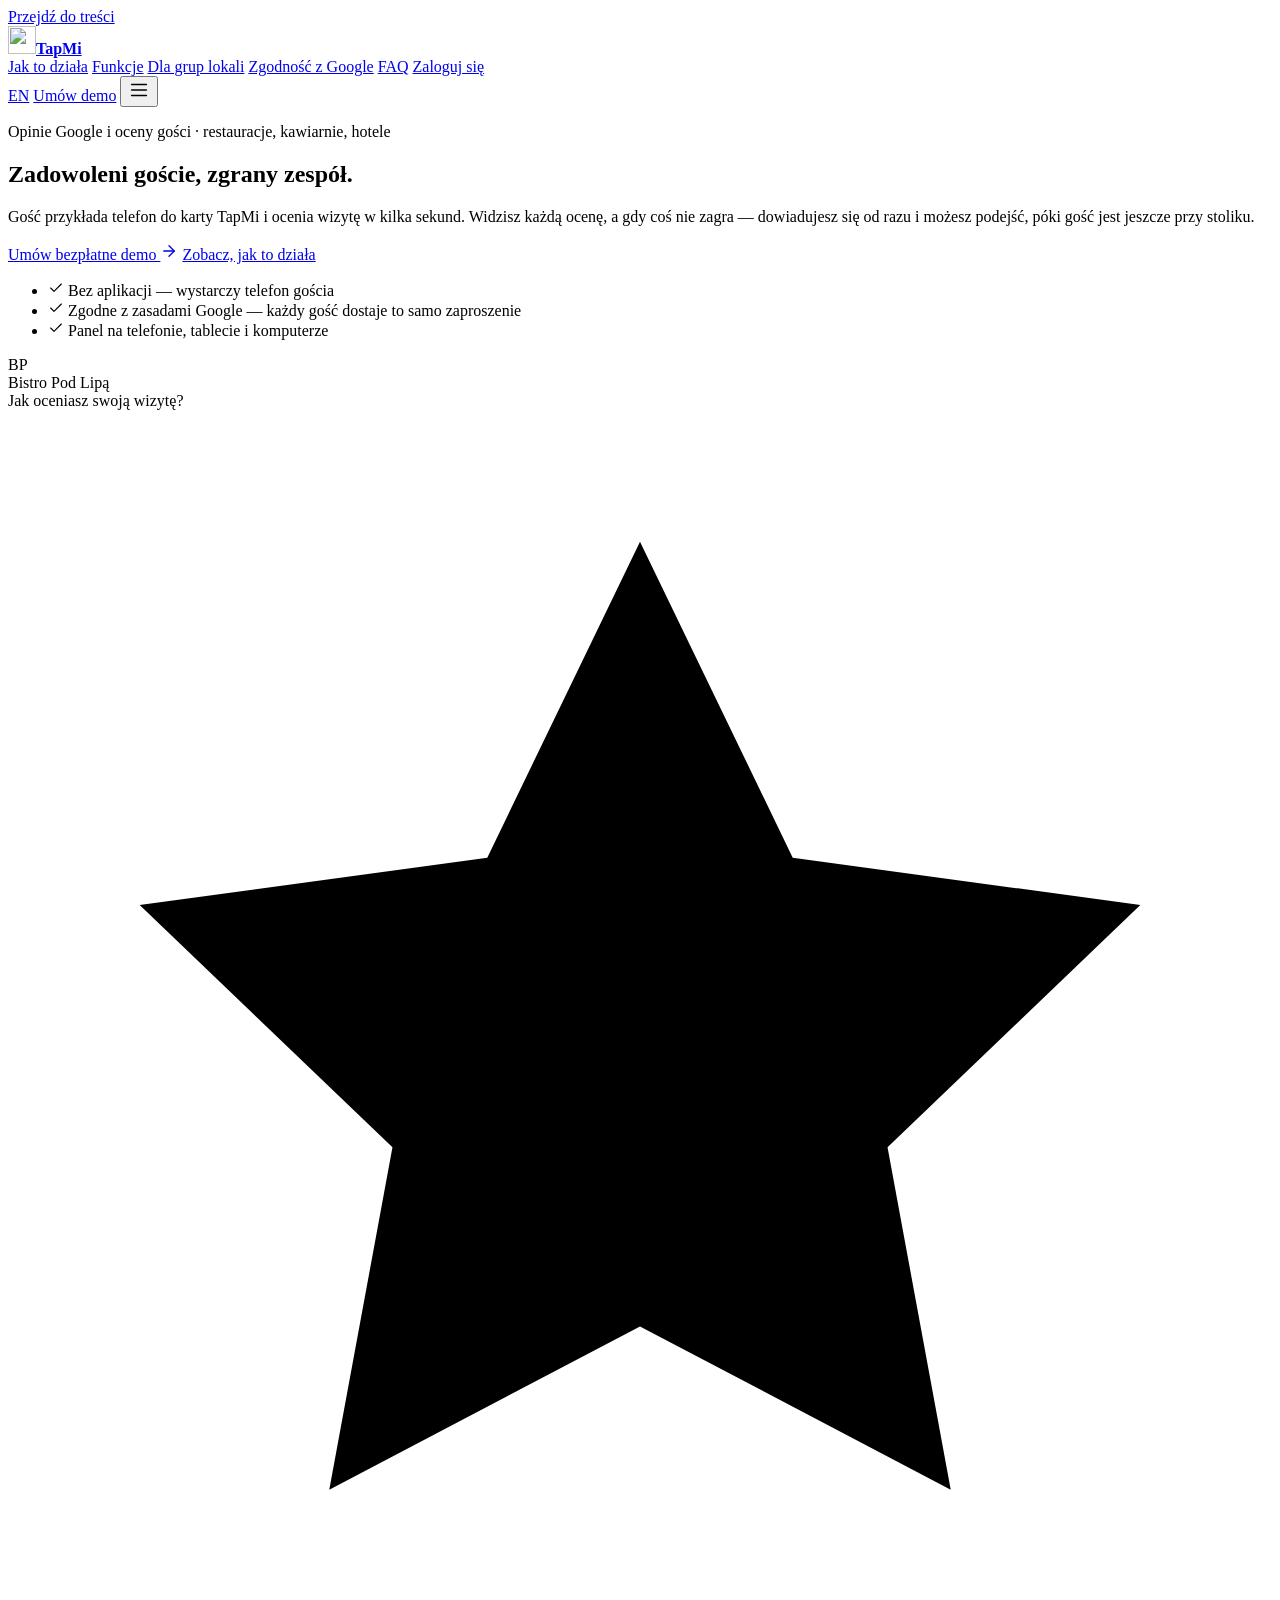
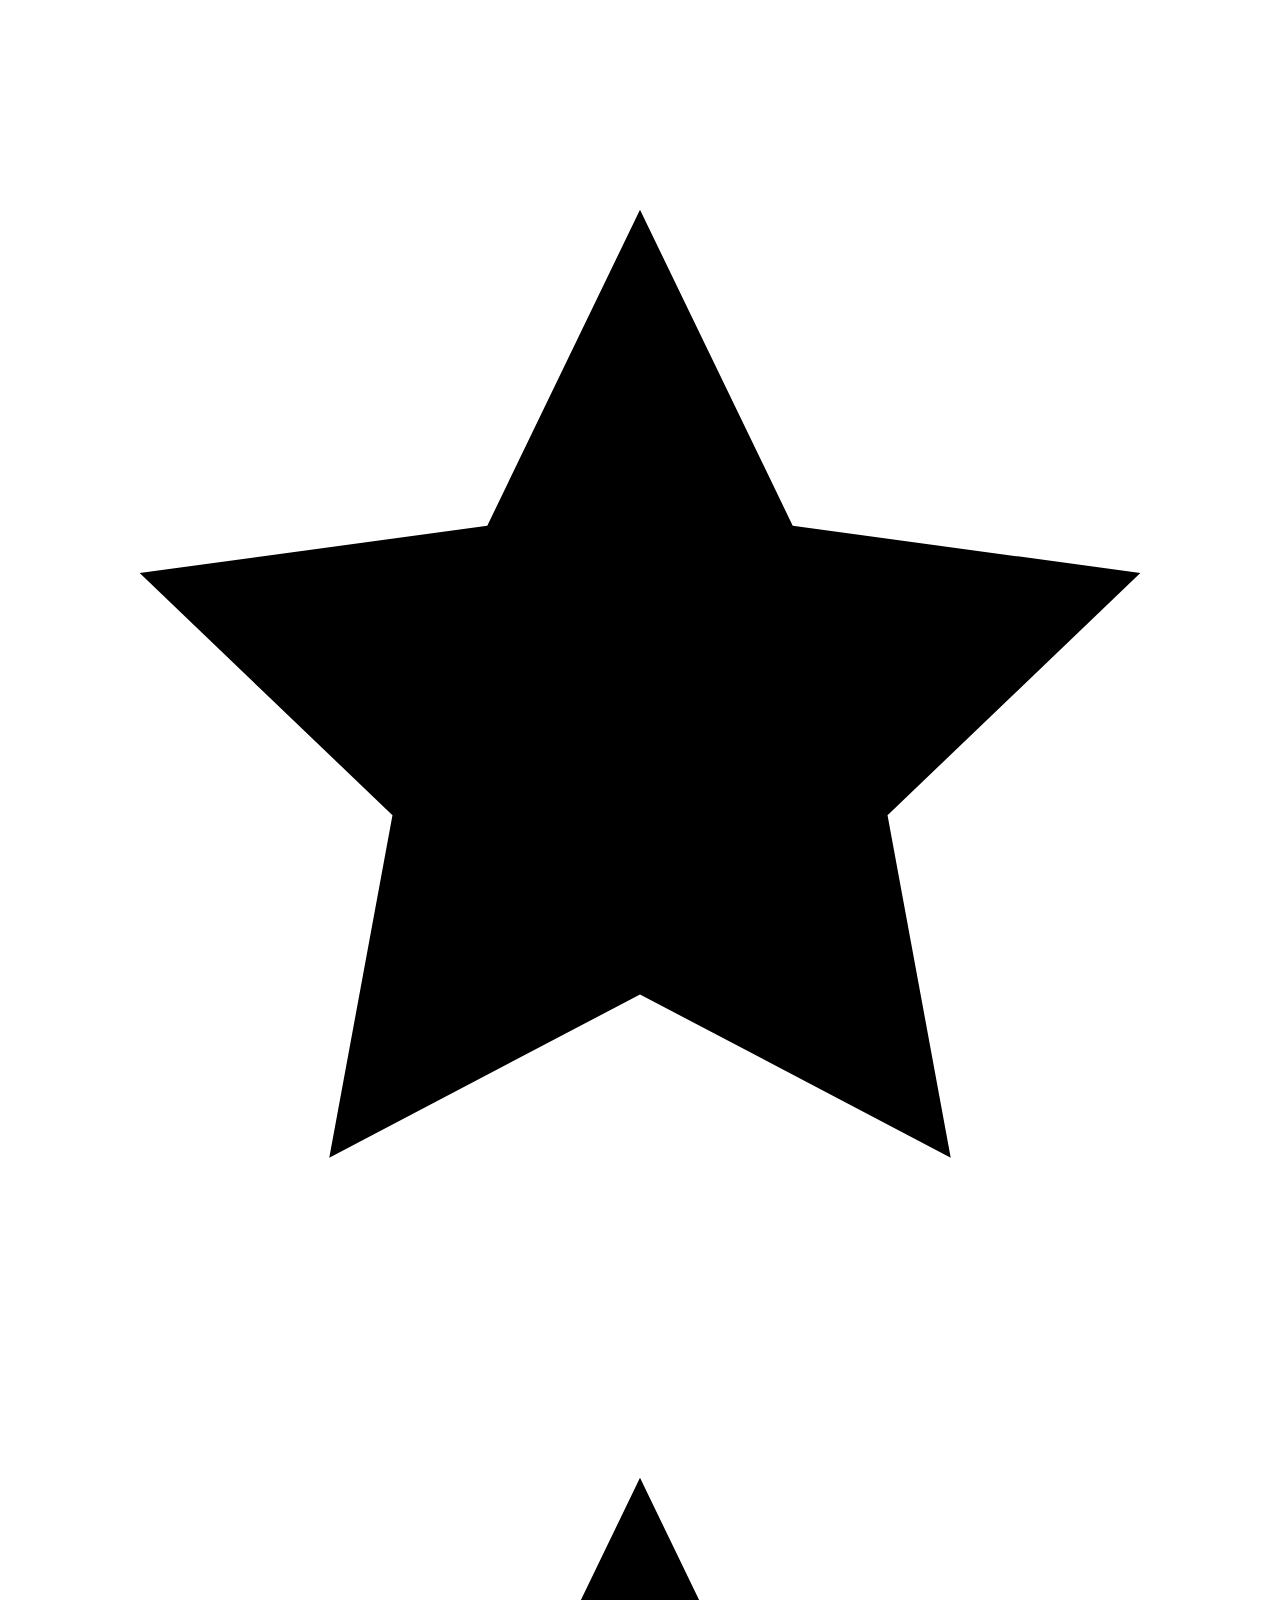
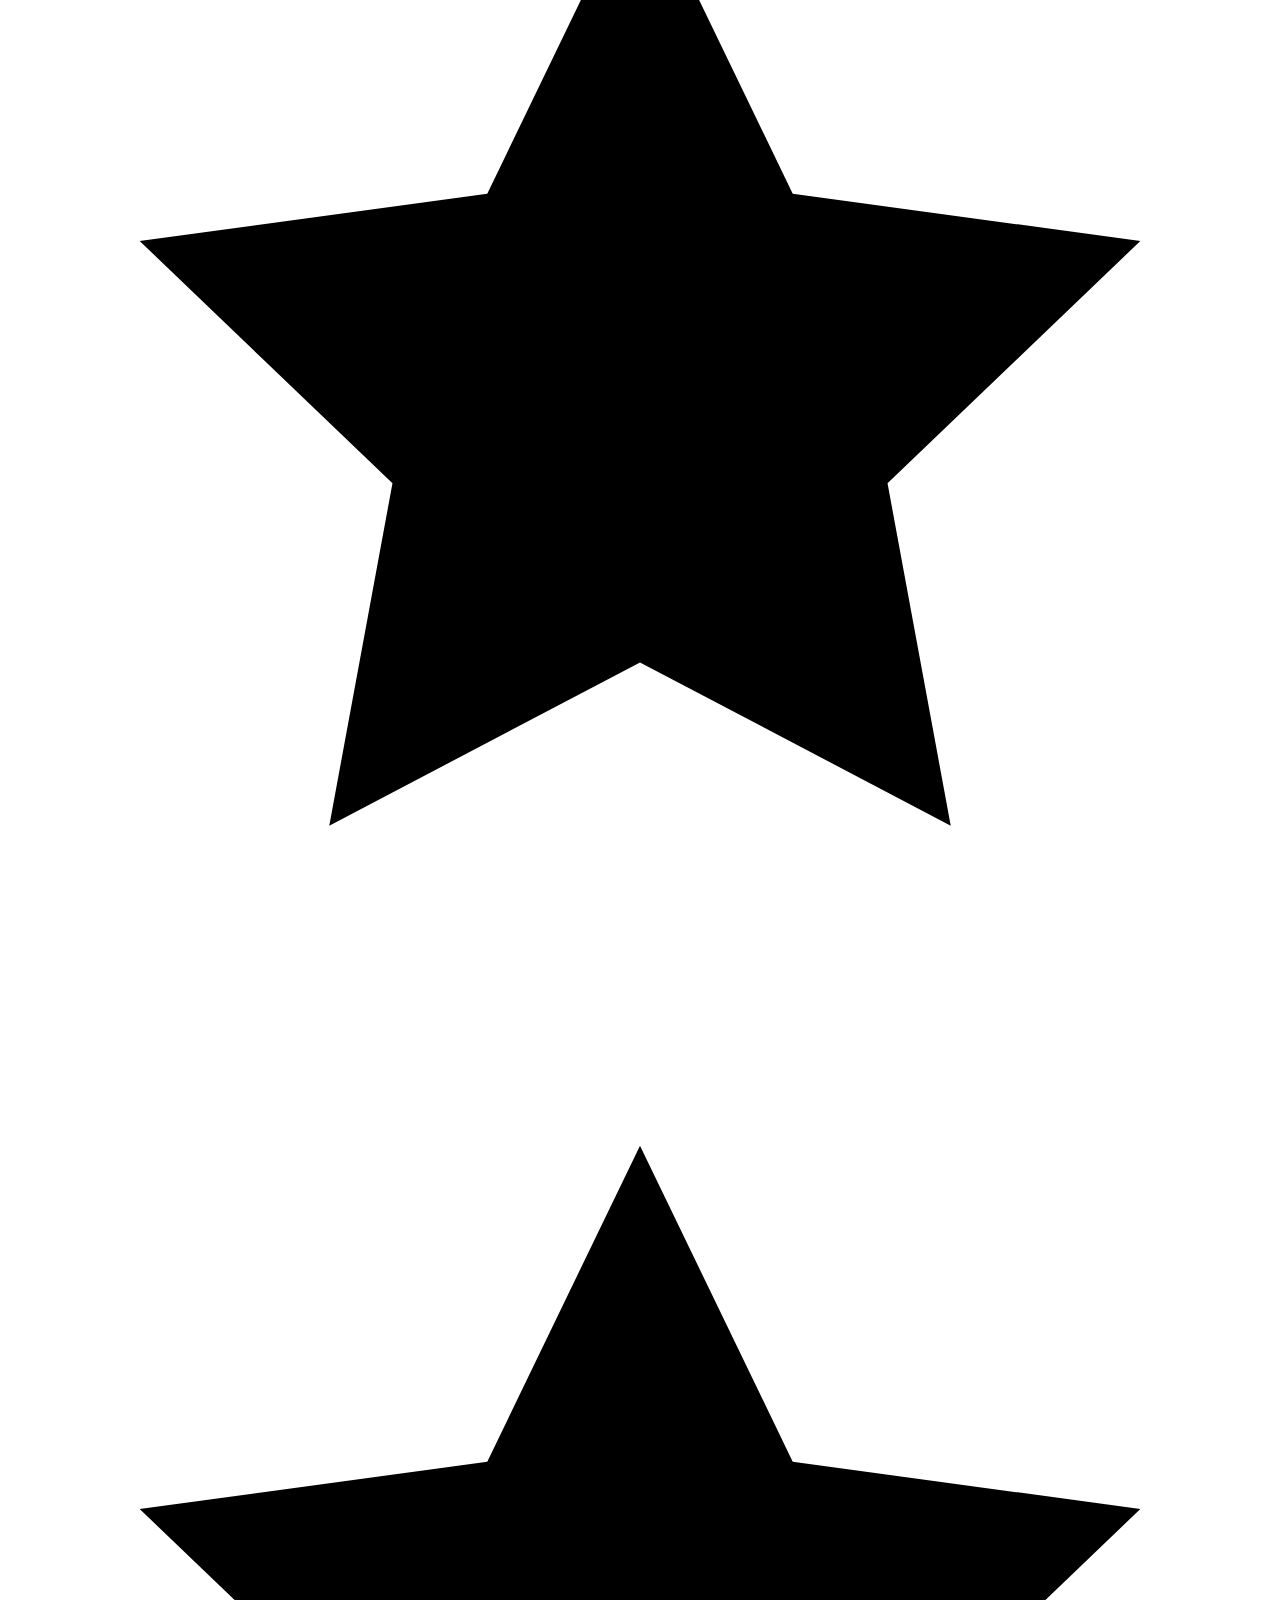
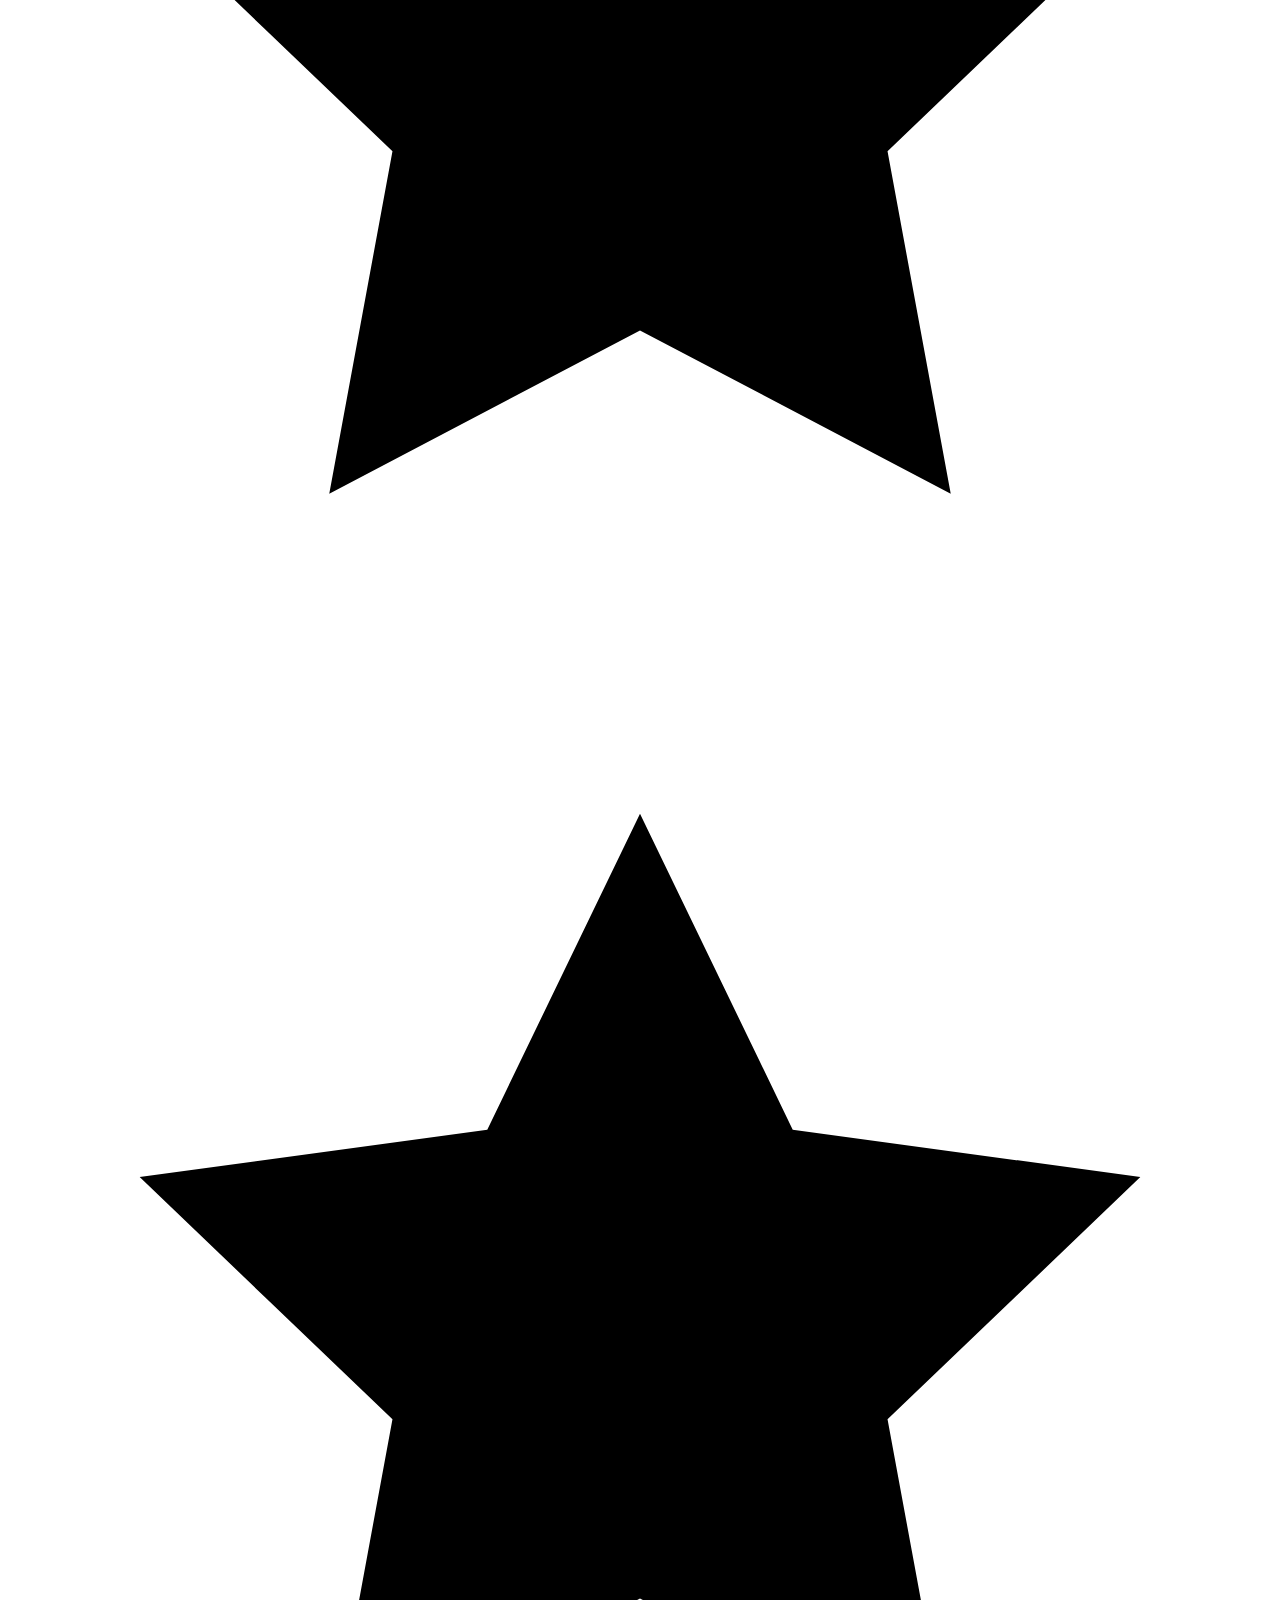
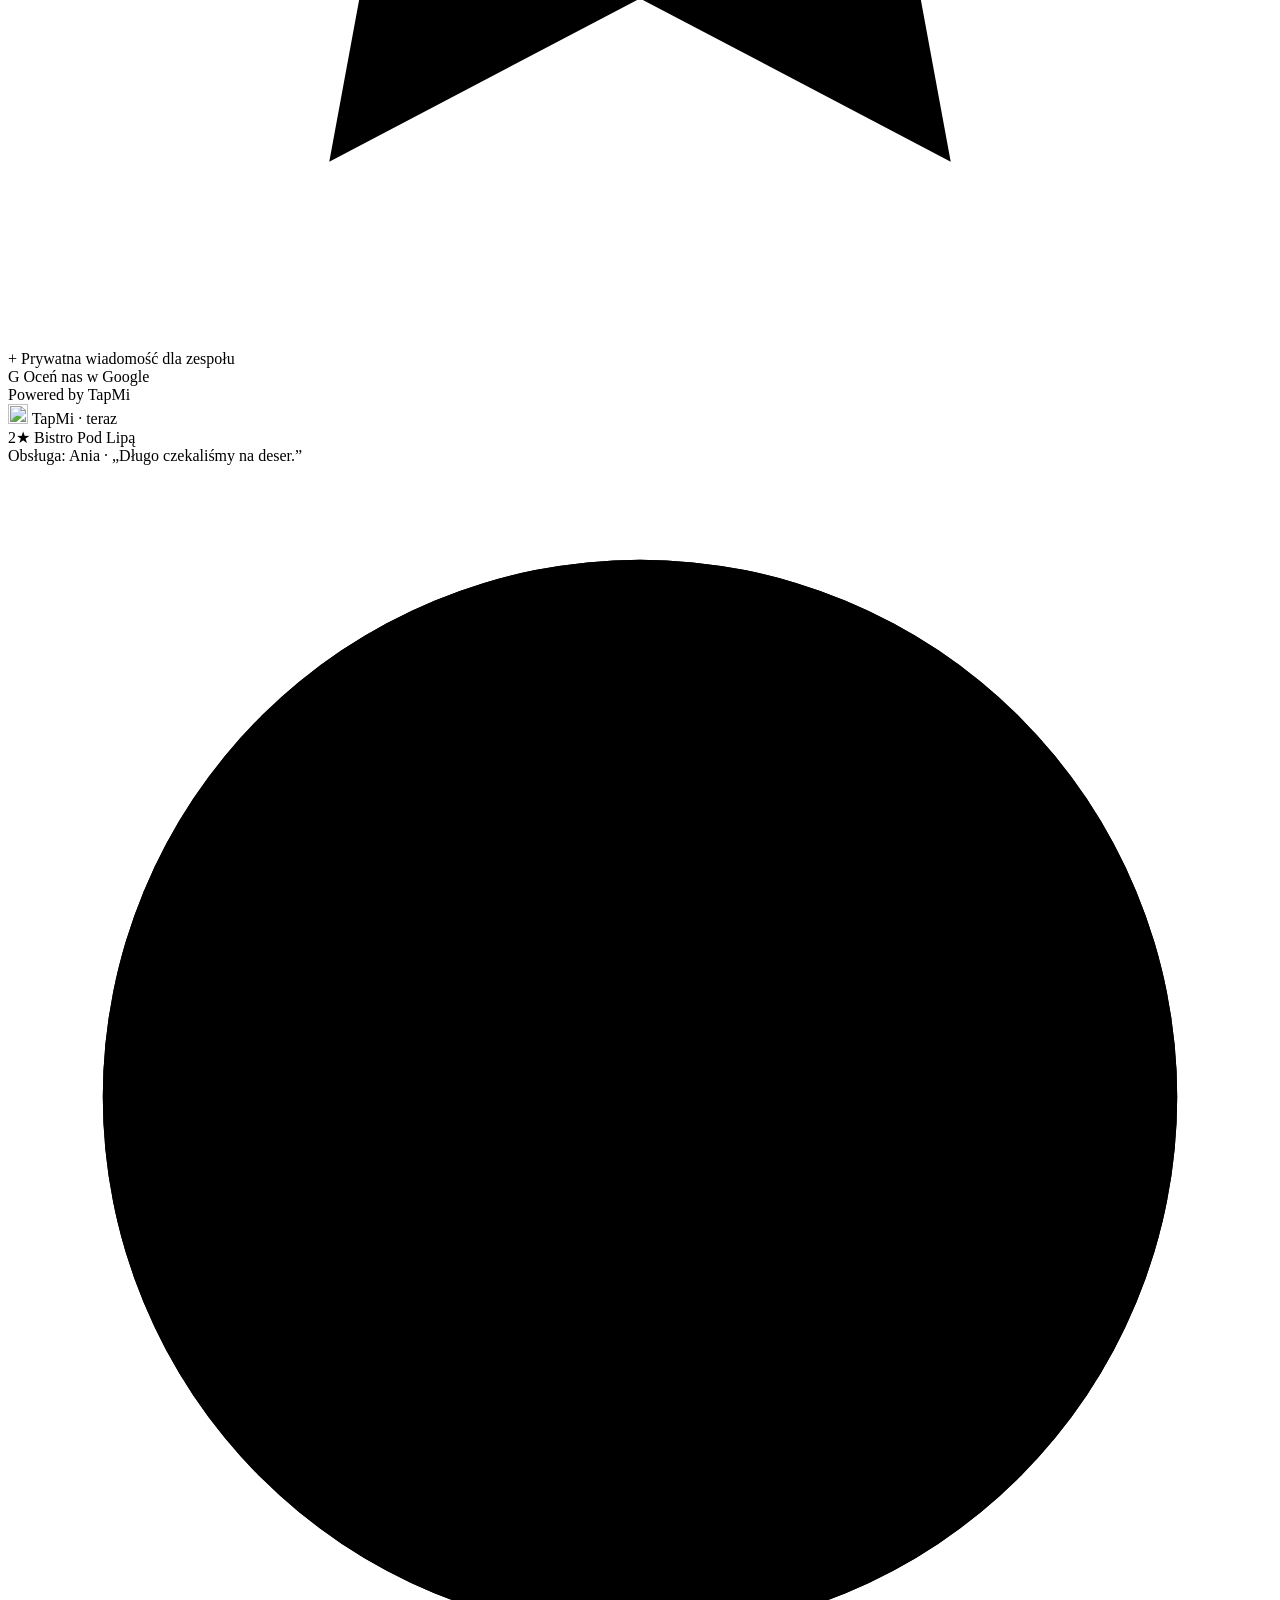
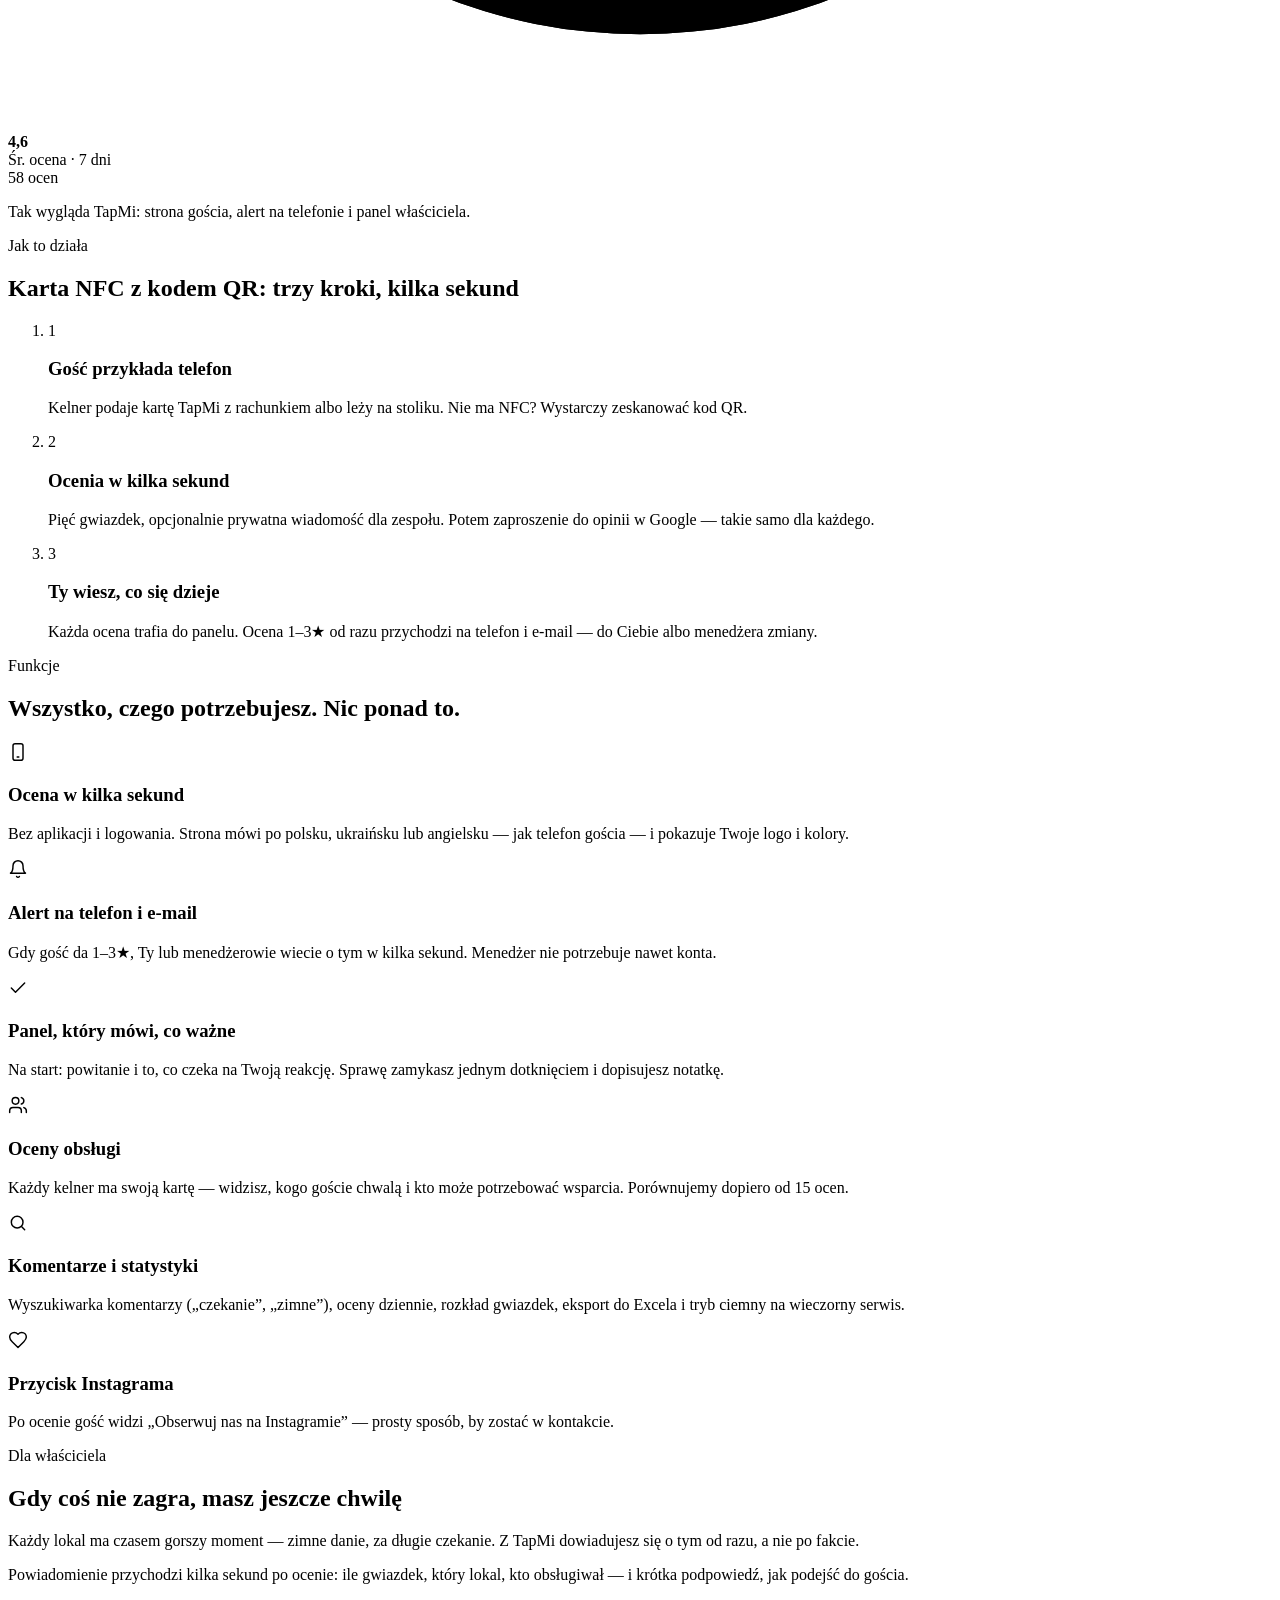
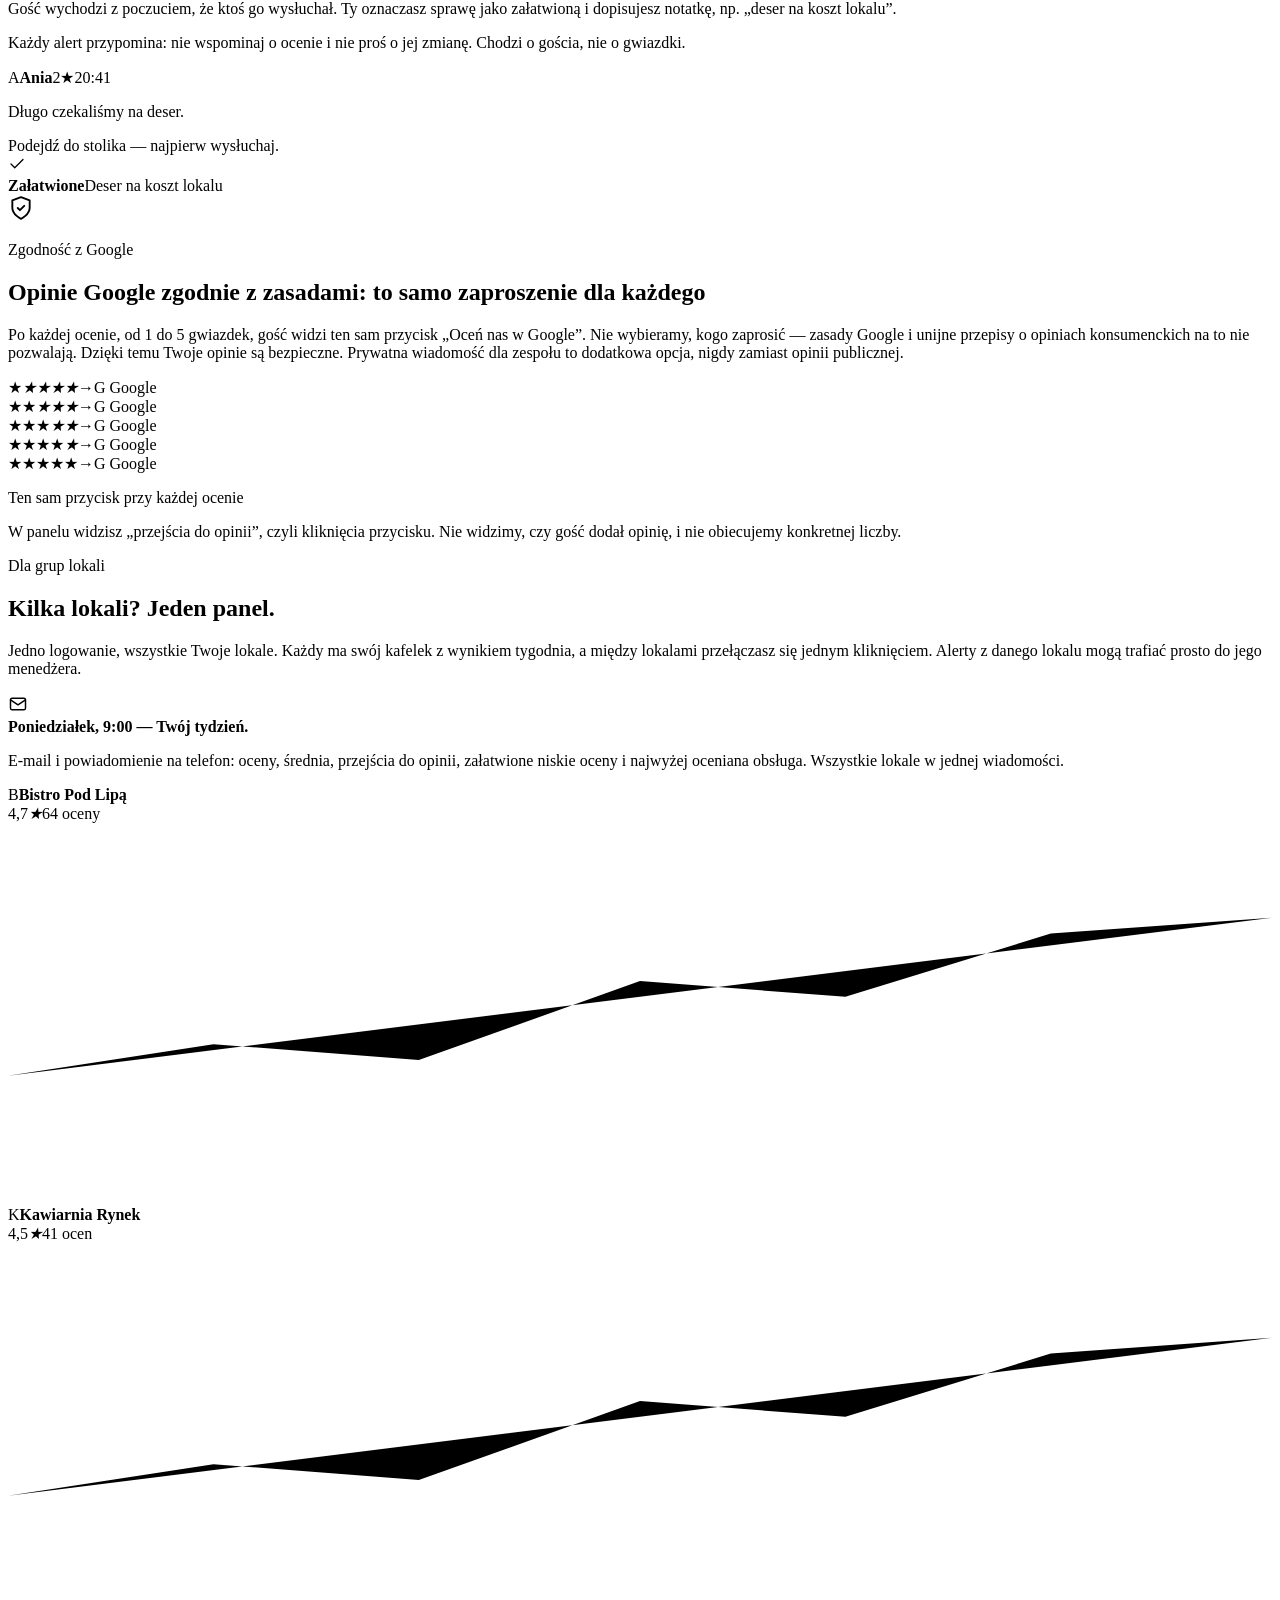
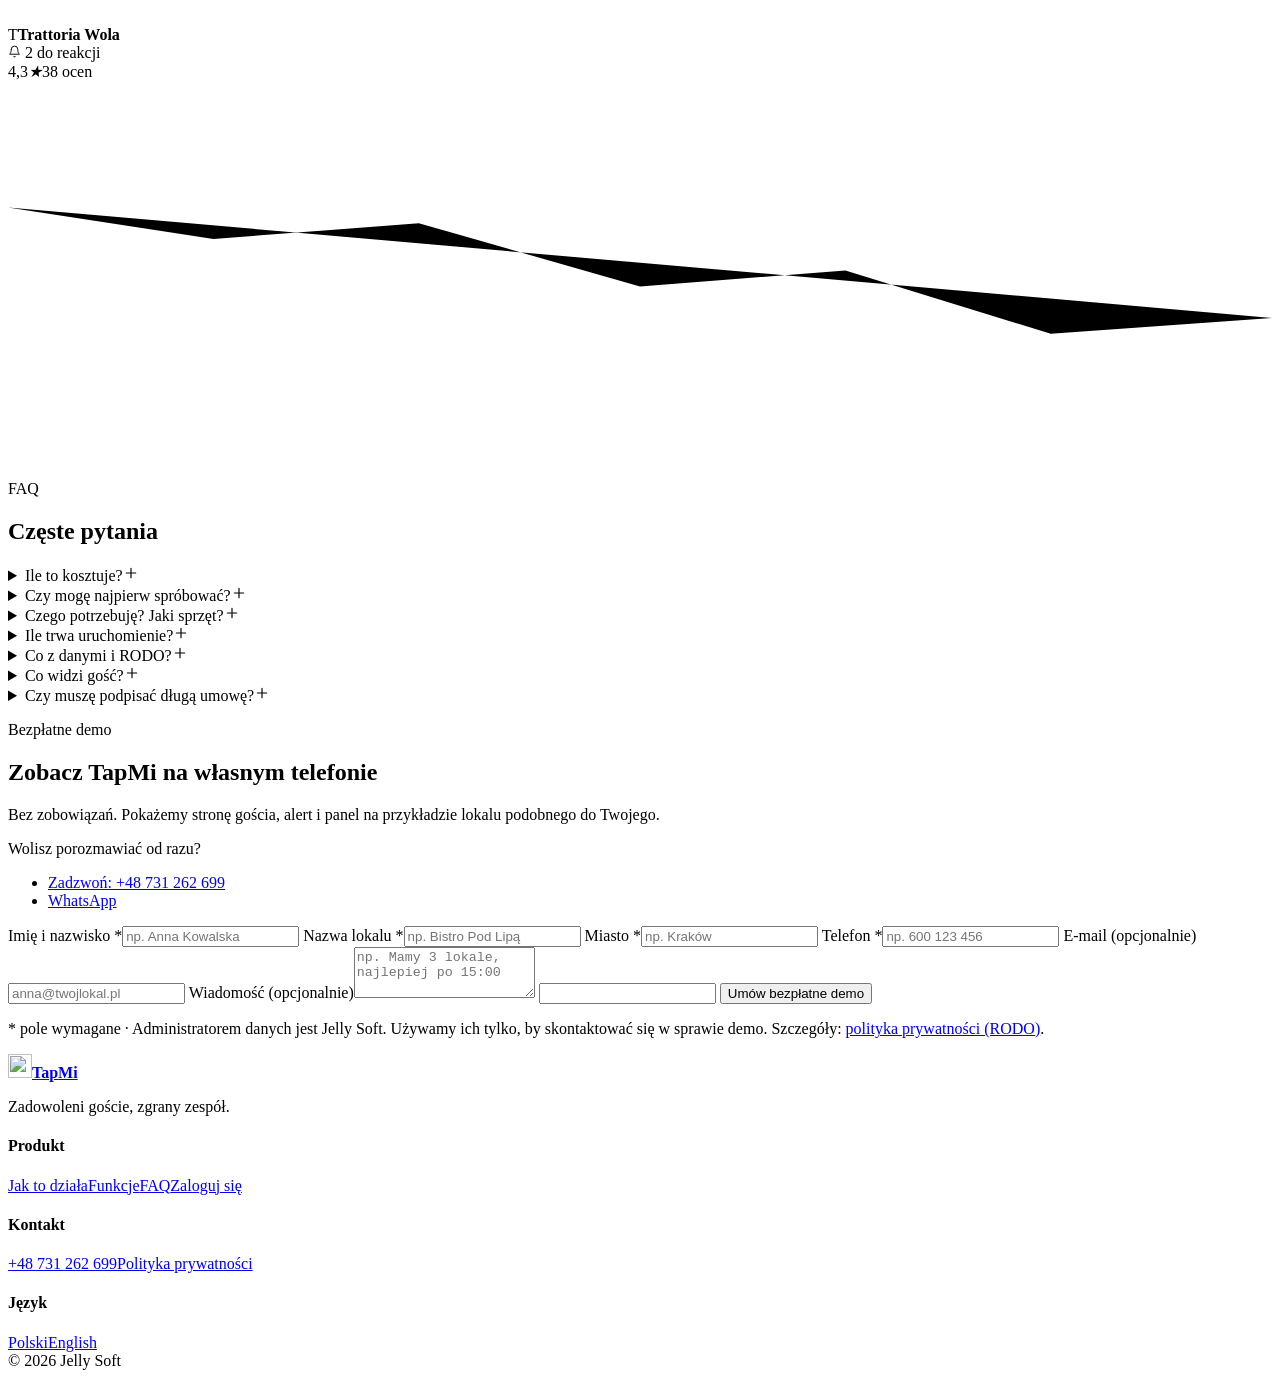
==== commit 9614949c: "Hide the contact email until there is a real address Footer, demo block and privacy pages showed a {" ====
--- a/public/index.html
+++ b/public/index.html
@@ -197,7 +197,7 @@
         <ul>
           <li><a href="tel:+48731262699">Zadzwoń: +48 731 262 699</a></li>
           <li><a href="https://wa.me/48731262699" rel="noopener">WhatsApp</a></li>
-          <li><a href="mailto:{EMAIL}">{EMAIL}</a></li>
+          
         </ul>
       </div>
     </div>
@@ -227,7 +227,7 @@
   <div class="wrap foot-grid">
     <div><a class="logo" href="/"><img src="/favicon.svg" alt="" width="24" height="24"><b>Tap<span>Mi</span></b></a><p>Zadowoleni goście, zgrany zespół.</p></div>
     <div><h4>Produkt</h4><a href="#how">Jak to działa</a><a href="#features">Funkcje</a><a href="#faq">FAQ</a><a href="https://app.tapmi.pl/login">Zaloguj się</a></div>
-    <div><h4>Kontakt</h4><a href="tel:+48731262699">+48 731 262 699</a><a href="mailto:{EMAIL}">{EMAIL}</a><a href="/polityka-prywatnosci/">Polityka prywatności</a></div>
+    <div><h4>Kontakt</h4><a href="tel:+48731262699">+48 731 262 699</a><a href="/polityka-prywatnosci/">Polityka prywatności</a></div>
     <div><h4>Język</h4><a href="/" hreflang="pl" lang="pl">Polski</a><a href="/en/" hreflang="en" lang="en">English</a></div>
   </div>
   <div class="wrap foot-legal">© 2026 Jelly Soft</div>
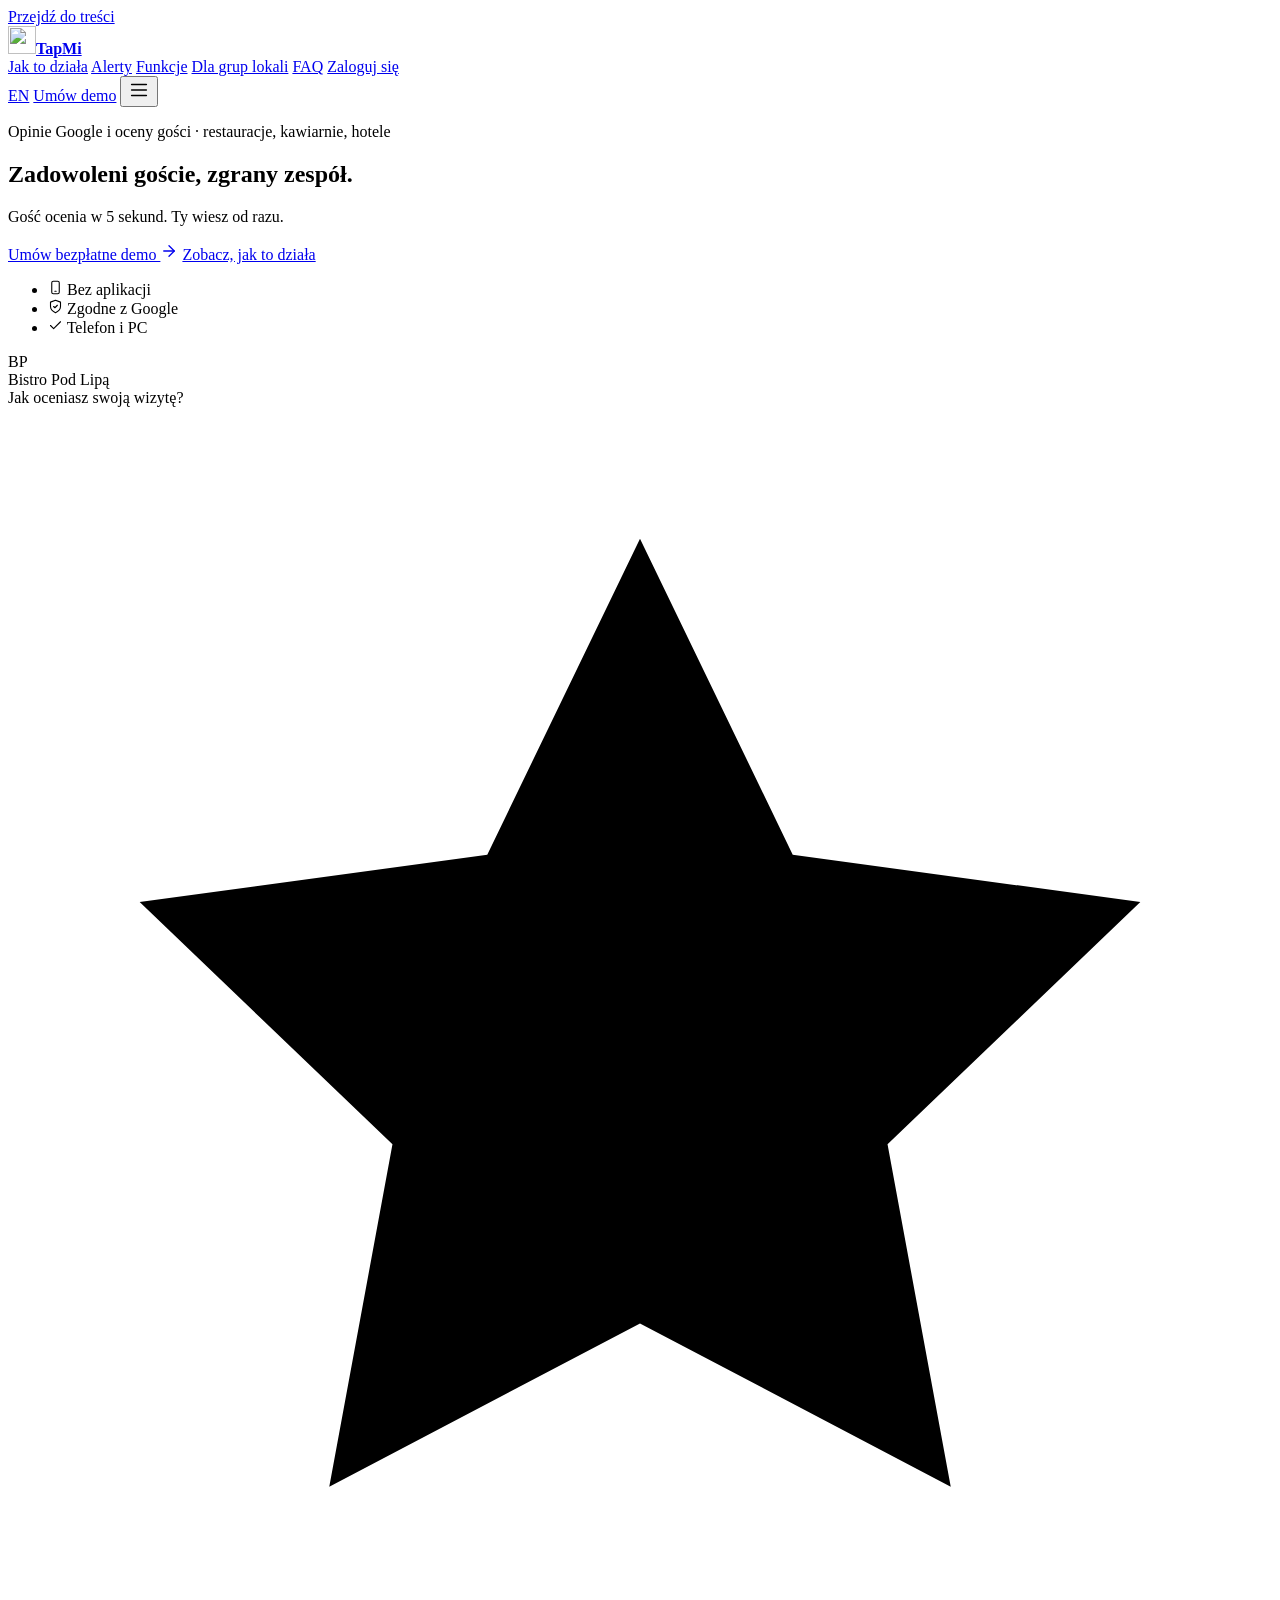
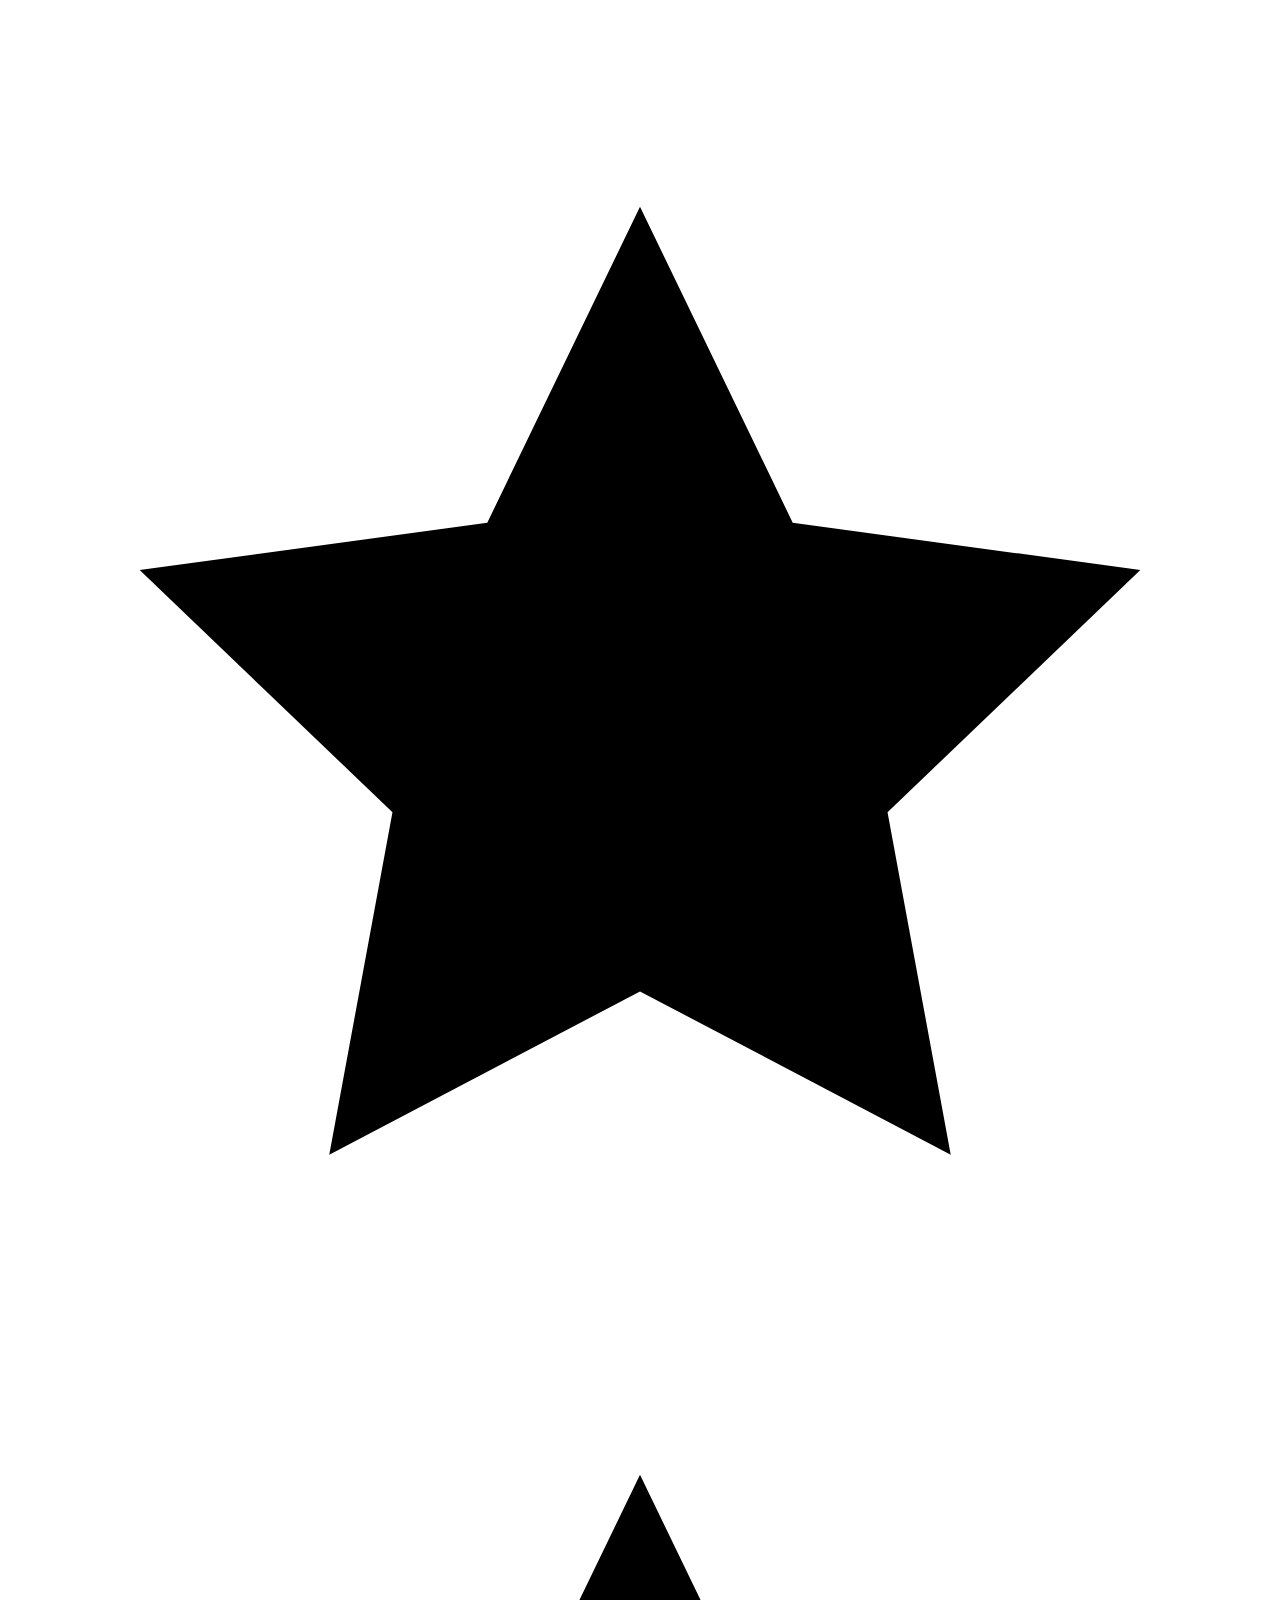
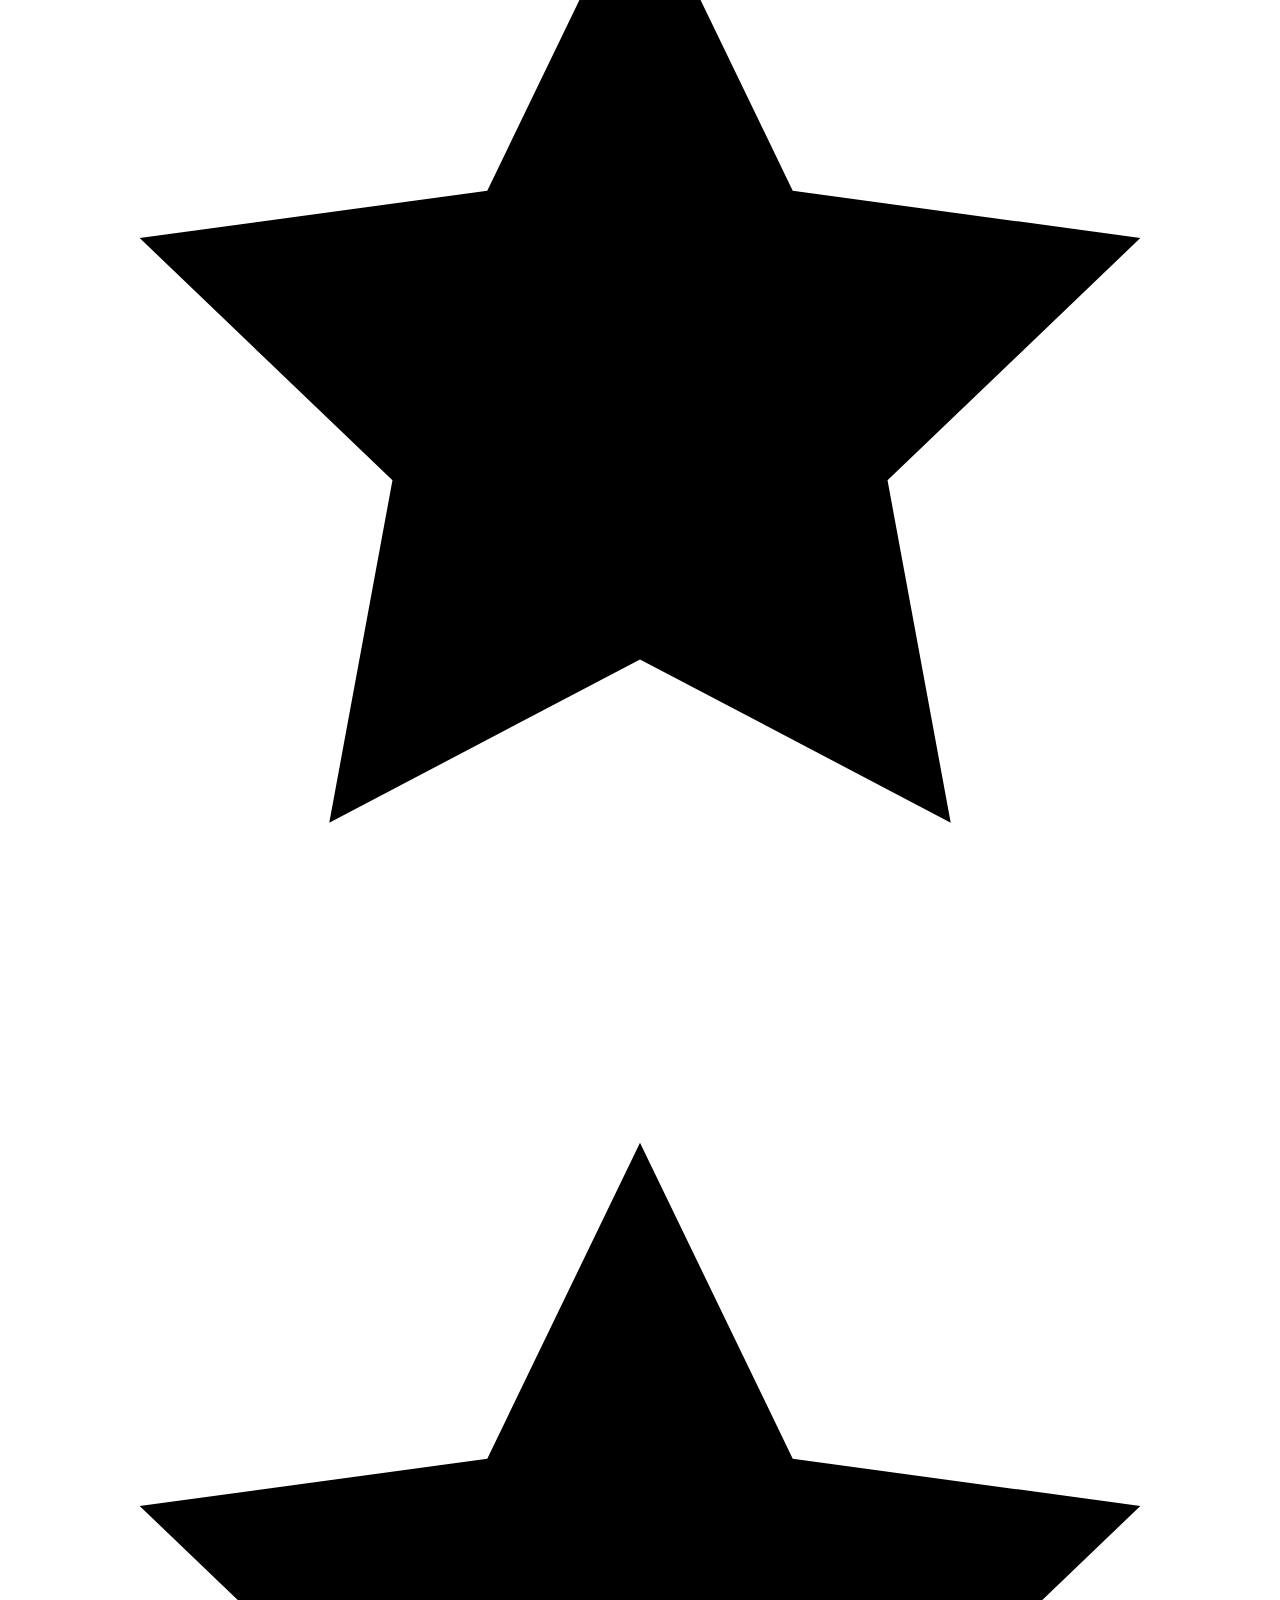
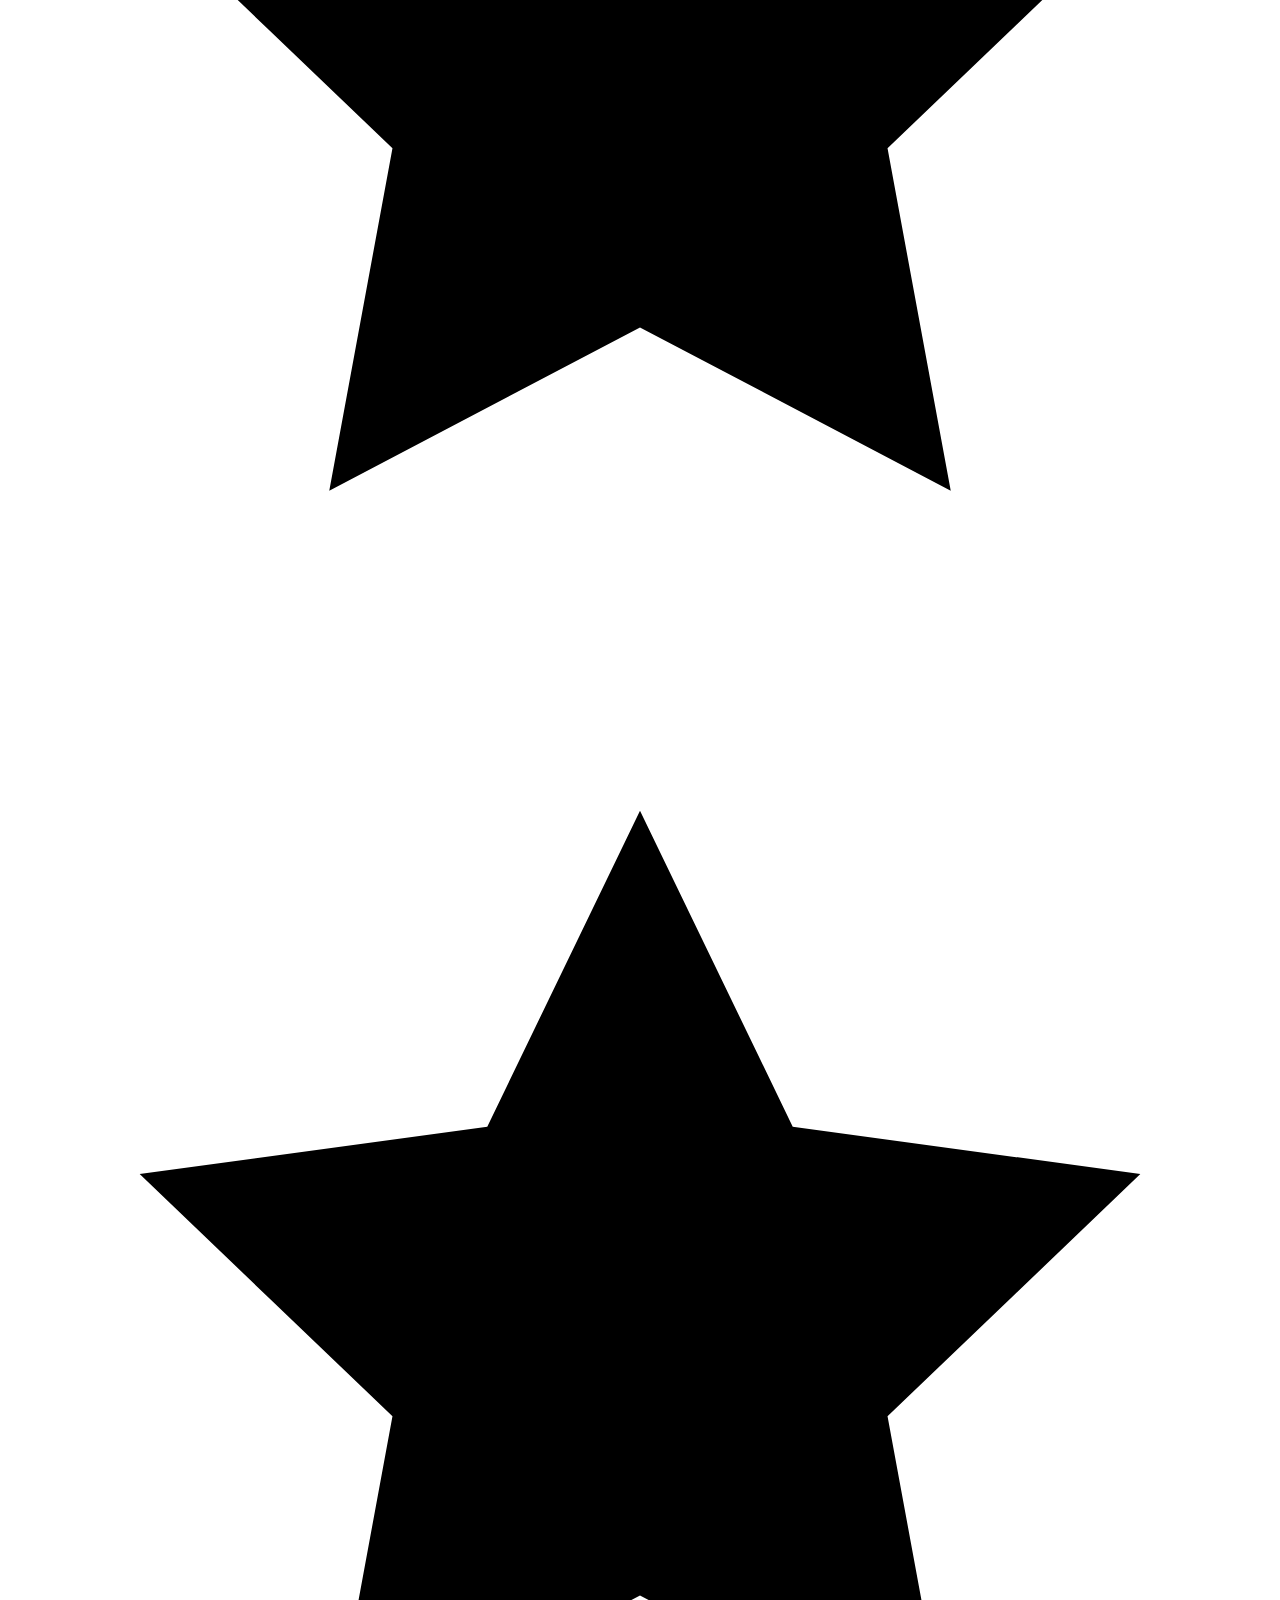
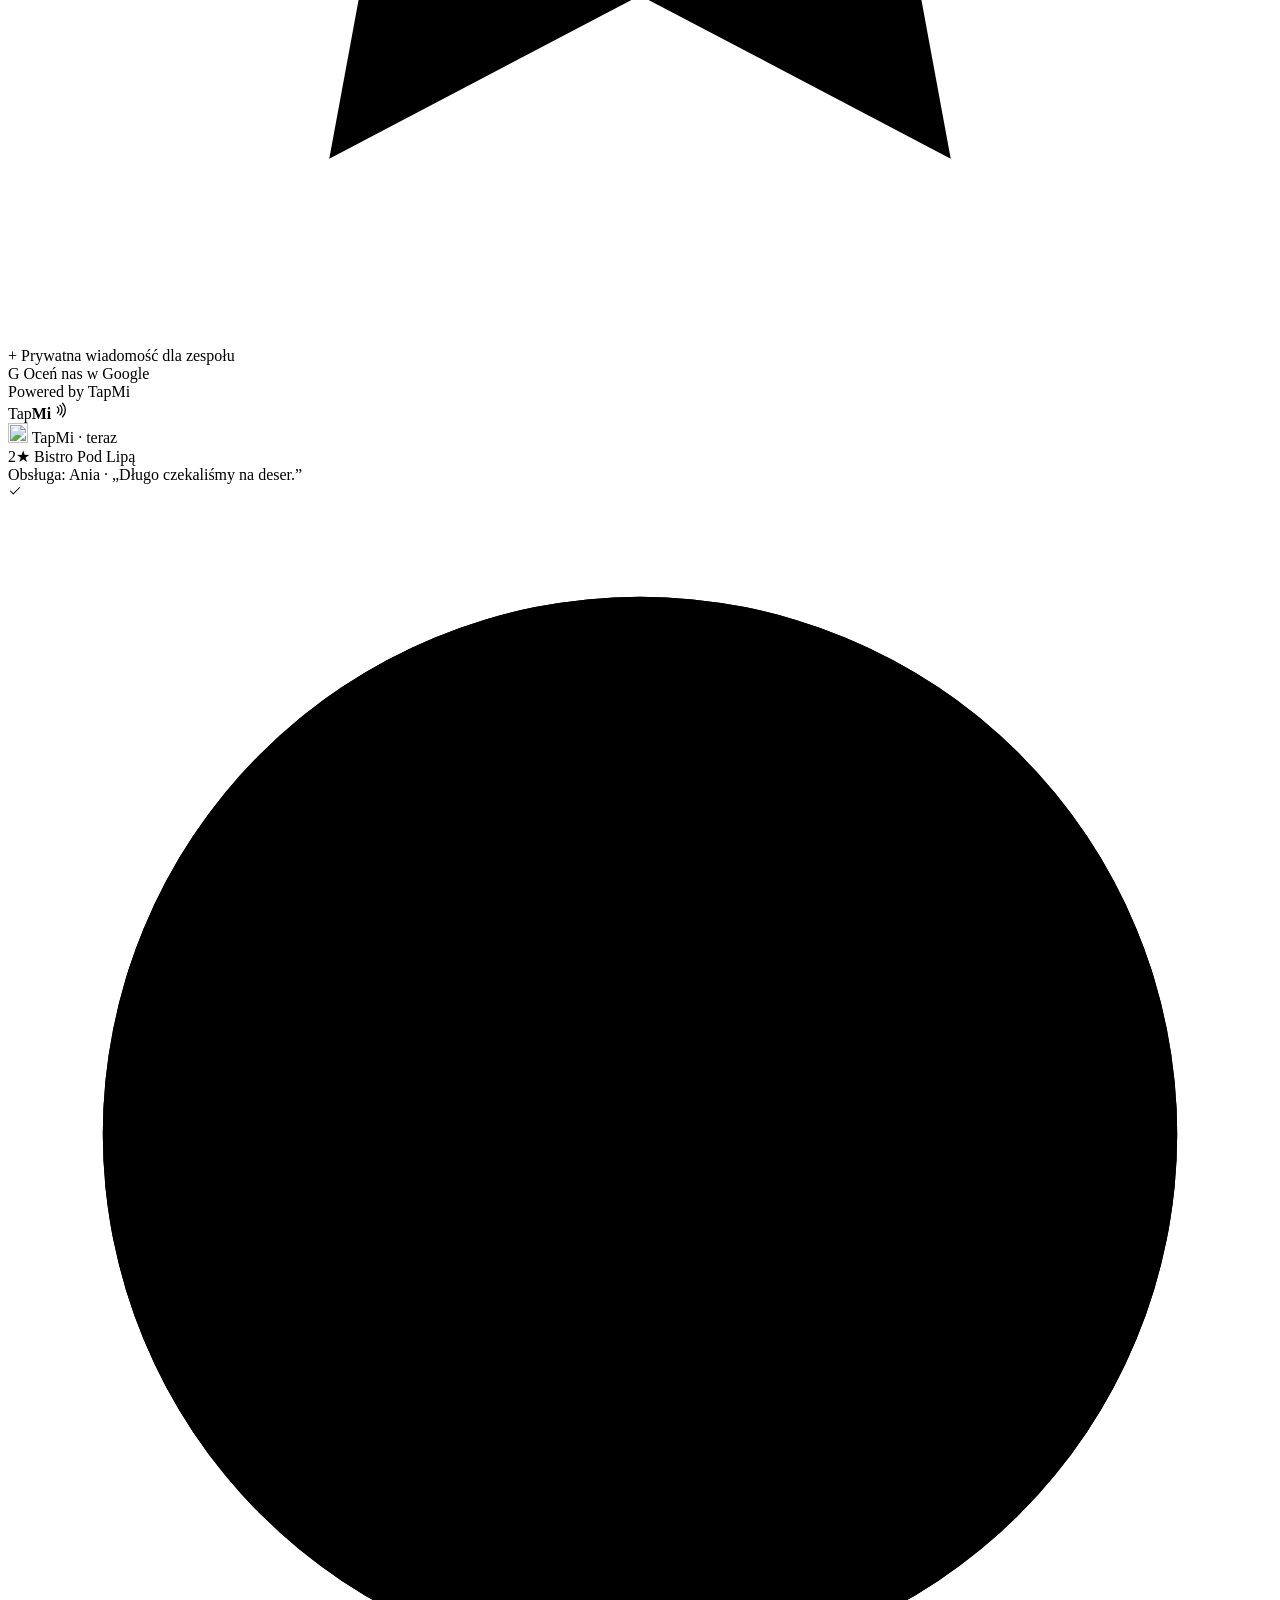
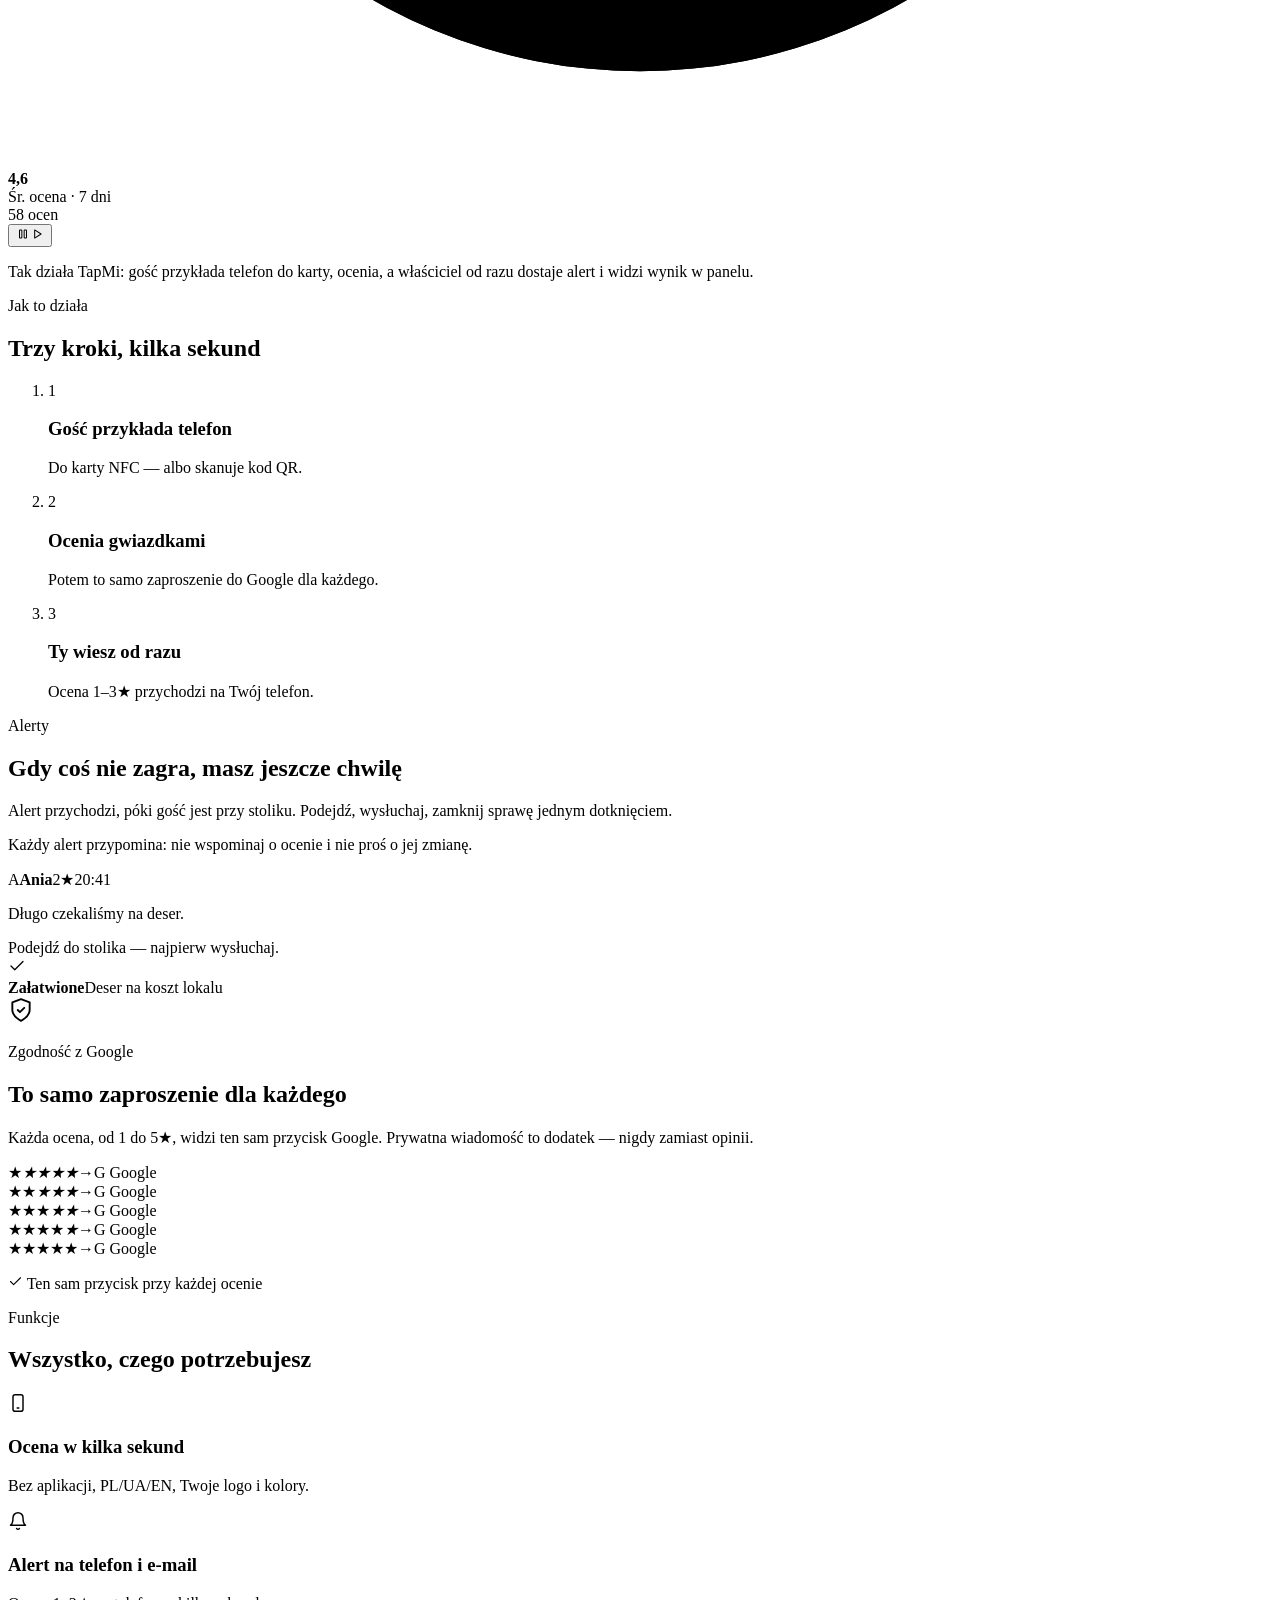
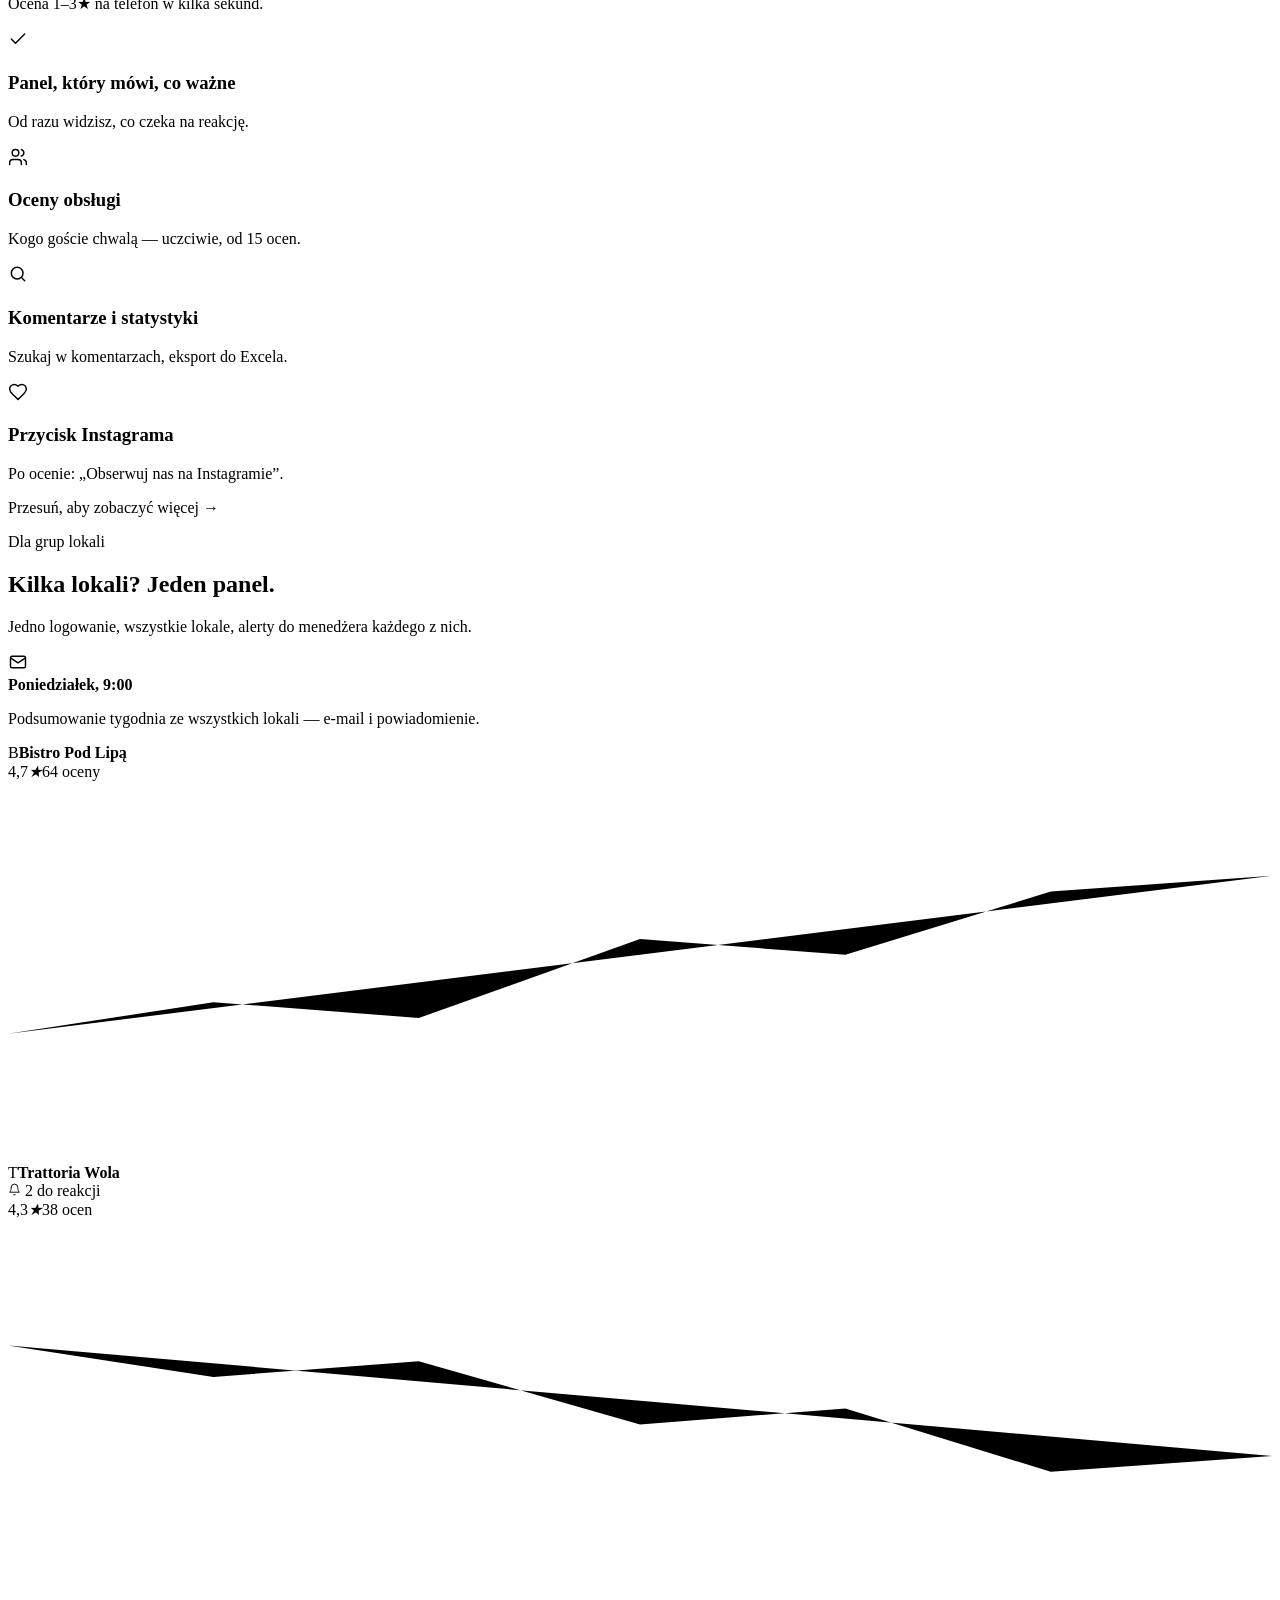
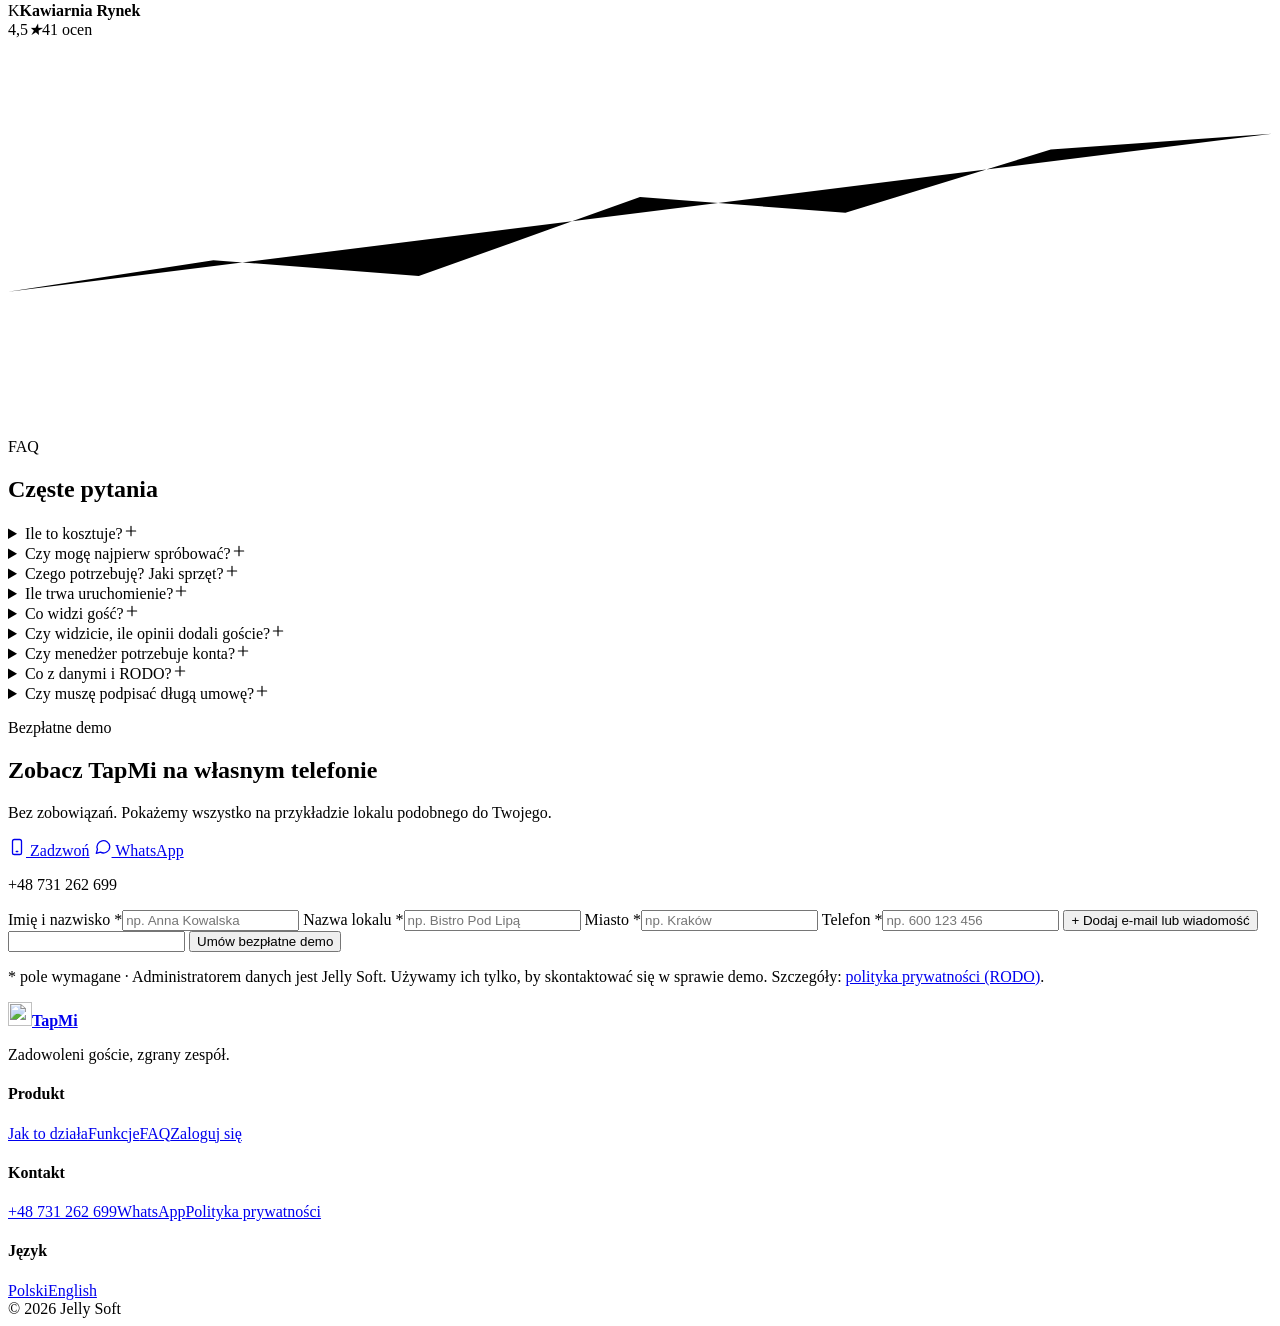
==== commit 70f8ff62: "Lighter on phones, alive everywhere (UX + UI pass) UX: hero cut to headline, one line ("Gość ocenia " ====
--- a/public/index.html
+++ b/public/index.html
@@ -22,7 +22,7 @@
 <meta name="twitter:card" content="summary_large_image">
 <meta name="robots" content="index, follow, max-image-preview:large">
 <meta name="theme-color" content="#111827">
-<script type="application/ld+json">{"@context":"https://schema.org","@graph":[{"@type":"Organization","@id":"https://tapmi.pl/#org","name":"TapMi","legalName":"Jelly Soft","url":"https://tapmi.pl","logo":"https://tapmi.pl/icon-192.png","contactPoint":{"@type":"ContactPoint","telephone":"+48731262699","contactType":"sales","areaServed":"PL","availableLanguage":["pl","en"]}},{"@type":"WebSite","@id":"https://tapmi.pl/#site","url":"https://tapmi.pl","name":"TapMi","inLanguage":"pl","publisher":{"@id":"https://tapmi.pl/#org"}},{"@type":"SoftwareApplication","name":"TapMi","applicationCategory":"BusinessApplication","operatingSystem":"Web","url":"https://tapmi.pl/","description":"Karta NFC na stoliku: goście oceniają wizytę w kilka sekund, a o niskiej ocenie wiesz od razu. Więcej zaproszeń do opinii Google, zgodnie z zasadami.","provider":{"@id":"https://tapmi.pl/#org"},"audience":{"@type":"BusinessAudience","audienceType":"Restauracje, kawiarnie, bary"}},{"@type":"FAQPage","inLanguage":"pl","mainEntity":[{"@type":"Question","name":"Ile to kosztuje?","acceptedAnswer":{"@type":"Answer","text":"Cena zależy od liczby lokali i kart — dobieramy ją do Twojego lokalu. Konkretną propozycję przedstawimy na bezpłatnym demo, bez zobowiązań."}},{"@type":"Question","name":"Czy mogę najpierw spróbować?","acceptedAnswer":{"@type":"Answer","text":"Tak. Pierwsze 30 dni w jednym lokalu są bezpłatne, bez podawania karty płatniczej. Jeśli nie zostaniesz, karty zostają u Ciebie."}},{"@type":"Question","name":"Czego potrzebuję? Jaki sprzęt?","acceptedAnswer":{"@type":"Answer","text":"Tylko kart TapMi z kodem QR — przygotowujemy je dla Ciebie. Gość używa własnego telefonu, a Ty panelu w przeglądarce. Nic nie instalujesz."}},{"@type":"Question","name":"Ile trwa uruchomienie?","acceptedAnswer":{"@type":"Answer","text":"Zwykle do tygodnia od demo. Konfigurujemy lokal i przygotowujemy karty, Ty dodajesz tylko imiona kelnerów."}},{"@type":"Question","name":"Co z danymi i RODO?","acceptedAnswer":{"@type":"Answer","text":"Gość nie zakłada konta i nie podaje imienia ani e-maila. Zapisujemy ocenę, opcjonalny komentarz, godzinę i kartę. Członków zespołu wpisujesz tylko z imienia, a ich oceny widzisz wyłącznie Ty."}},{"@type":"Question","name":"Co widzi gość?","acceptedAnswer":{"@type":"Answer","text":"Twoje logo i pytanie o wizytę z pięcioma gwiazdkami. Po ocenie: podziękowanie, opcja prywatnej wiadomości dla zespołu, przycisk „Oceń nas w Google” — zawsze ten sam — i, jeśli chcesz, Instagram. Po polsku, ukraińsku lub angielsku."}},{"@type":"Question","name":"Czy muszę podpisać długą umowę?","acceptedAnswer":{"@type":"Answer","text":"Nie. Umowa jest na czas nieokreślony z miesięcznym okresem wypowiedzenia. Zostajesz, bo to działa — a nie dlatego, że musisz."}}]}]}</script>
+<script type="application/ld+json">{"@context":"https://schema.org","@graph":[{"@type":"Organization","@id":"https://tapmi.pl/#org","name":"TapMi","legalName":"Jelly Soft","url":"https://tapmi.pl","logo":"https://tapmi.pl/icon-192.png","contactPoint":{"@type":"ContactPoint","telephone":"+48731262699","contactType":"sales","areaServed":"PL","availableLanguage":["pl","en"]}},{"@type":"WebSite","@id":"https://tapmi.pl/#site","url":"https://tapmi.pl","name":"TapMi","inLanguage":"pl","publisher":{"@id":"https://tapmi.pl/#org"}},{"@type":"SoftwareApplication","name":"TapMi","applicationCategory":"BusinessApplication","operatingSystem":"Web","url":"https://tapmi.pl/","description":"Karta NFC na stoliku: goście oceniają wizytę w kilka sekund, a o niskiej ocenie wiesz od razu. Więcej zaproszeń do opinii Google, zgodnie z zasadami.","provider":{"@id":"https://tapmi.pl/#org"},"audience":{"@type":"BusinessAudience","audienceType":"Restauracje, kawiarnie, bary"}},{"@type":"FAQPage","inLanguage":"pl","mainEntity":[{"@type":"Question","name":"Ile to kosztuje?","acceptedAnswer":{"@type":"Answer","text":"Cena zależy od liczby lokali i kart — dobieramy ją do Twojego lokalu. Konkretną propozycję przedstawimy na bezpłatnym demo, bez zobowiązań."}},{"@type":"Question","name":"Czy mogę najpierw spróbować?","acceptedAnswer":{"@type":"Answer","text":"Tak. Pierwsze 30 dni w jednym lokalu są bezpłatne, bez podawania karty płatniczej. Jeśli nie zostaniesz, karty zostają u Ciebie."}},{"@type":"Question","name":"Czego potrzebuję? Jaki sprzęt?","acceptedAnswer":{"@type":"Answer","text":"Tylko kart TapMi z kodem QR — przygotowujemy je dla Ciebie. Gość używa własnego telefonu, a Ty panelu w przeglądarce. Nic nie instalujesz."}},{"@type":"Question","name":"Ile trwa uruchomienie?","acceptedAnswer":{"@type":"Answer","text":"Zwykle do tygodnia od demo. Konfigurujemy lokal i przygotowujemy karty, Ty dodajesz tylko imiona kelnerów."}},{"@type":"Question","name":"Co widzi gość?","acceptedAnswer":{"@type":"Answer","text":"Twoje logo, pięć gwiazdek i przycisk „Oceń nas w Google” — zawsze ten sam. Opcjonalnie prywatna wiadomość i Instagram. Po polsku, ukraińsku lub angielsku."}},{"@type":"Question","name":"Czy widzicie, ile opinii dodali goście?","acceptedAnswer":{"@type":"Answer","text":"W panelu widzisz „przejścia do opinii”, czyli kliknięcia przycisku. Nie widzimy, czy gość faktycznie dodał opinię, i nie obiecujemy konkretnej liczby."}},{"@type":"Question","name":"Czy menedżer potrzebuje konta?","acceptedAnswer":{"@type":"Answer","text":"Nie. Menedżer dostaje osobisty link do alertów na telefon i e-mail. Panel i ustawienia zostają u właściciela. Jest też tryb ciemny na wieczorny serwis."}},{"@type":"Question","name":"Co z danymi i RODO?","acceptedAnswer":{"@type":"Answer","text":"Gość nie zakłada konta i nie podaje imienia ani e-maila. Zapisujemy ocenę, opcjonalny komentarz, godzinę i kartę. Członków zespołu wpisujesz tylko z imienia, a ich oceny widzisz wyłącznie Ty."}},{"@type":"Question","name":"Czy muszę podpisać długą umowę?","acceptedAnswer":{"@type":"Answer","text":"Nie. Umowa jest na czas nieokreślony z miesięcznym okresem wypowiedzenia. Zostajesz, bo to działa — a nie dlatego, że musisz."}}]}]}</script>
 <link rel="icon" href="/favicon.svg" type="image/svg+xml">
 <link rel="icon" href="/icon-192.png" type="image/png" sizes="192x192">
 <link rel="preload" href="/fonts/inter-latin-wght-normal.woff2" as="font" type="font/woff2" crossorigin>
@@ -32,20 +32,21 @@
 <a class="skip" href="#main">Przejdź do treści</a>
 
 <header class="top" id="top">
+  <div class="progress" aria-hidden="true"></div>
   <div class="wrap top-row">
     <a class="logo" href="/" aria-label="TapMi"><img src="/favicon.svg" alt="" width="28" height="28"><b>Tap<span>Mi</span></b></a>
     <nav class="nav" id="nav" aria-label="Menu">
       <a href="#how">Jak to działa</a>
+      <a href="#owner">Alerty</a>
       <a href="#features">Funkcje</a>
       <a href="#groups">Dla grup lokali</a>
-      <a href="#google">Zgodność z Google</a>
       <a href="#faq">FAQ</a>
       <a class="nav-login" href="https://app.tapmi.pl/login">Zaloguj się</a>
     </nav>
     <div class="top-actions">
       <a class="lang" href="/en/" hreflang="en" lang="en" aria-label="English version">EN</a>
       <a class="btn btn-dark btn-sm" href="#demo">Umów demo</a>
-      <button class="menu-btn" type="button" aria-controls="nav" aria-expanded="false" aria-label="Menu"><svg class="ic" width="22" height="22" viewBox="0 0 24 24" fill="none" stroke="currentColor" stroke-width="1.75" stroke-linecap="round" stroke-linejoin="round" aria-hidden="true"><path d="M4 6h16M4 12h16M4 18h16"/></svg></button>
+      <button class="menu-btn" type="button" aria-controls="nav" aria-expanded="false" aria-label="Otwórz menu"><svg class="ic" width="22" height="22" viewBox="0 0 24 24" fill="none" stroke="currentColor" stroke-width="1.75" stroke-linecap="round" stroke-linejoin="round" aria-hidden="true"><path d="M4 6h16M4 12h16M4 18h16"/></svg></button>
     </div>
   </div>
 </header>
@@ -54,77 +55,69 @@
 <section class="hero dark">
   <div class="glow" aria-hidden="true"></div>
   <div class="wrap hero-grid">
-    <div class="hero-copy reveal">
-      <p class="eyebrow">Opinie Google i oceny gości · restauracje, kawiarnie, hotele</p>
-      <h1>Zadowoleni goście, zgrany zespół.</h1>
-      <p class="lead">Gość przykłada telefon do karty TapMi i ocenia wizytę w kilka sekund. Widzisz każdą ocenę, a gdy coś nie zagra — dowiadujesz się od razu i możesz podejść, póki gość jest jeszcze przy stoliku.</p>
-      <div class="hero-ctas">
-        <a class="btn btn-light" href="#demo">Umów bezpłatne demo <svg class="ic" width="18" height="18" viewBox="0 0 24 24" fill="none" stroke="currentColor" stroke-width="1.75" stroke-linecap="round" stroke-linejoin="round" aria-hidden="true"><path d="M5 12h14"/><path d="m12 5 7 7-7 7"/></svg></a>
-        <a class="btn btn-ghost" href="#how">Zobacz, jak to działa</a>
-      </div>
-      <ul class="trust"><li><svg class="ic" width="16" height="16" viewBox="0 0 24 24" fill="none" stroke="currentColor" stroke-width="1.75" stroke-linecap="round" stroke-linejoin="round" aria-hidden="true"><path d="M20 6 9 17l-5-5"/></svg> Bez aplikacji — wystarczy telefon gościa</li><li><svg class="ic" width="16" height="16" viewBox="0 0 24 24" fill="none" stroke="currentColor" stroke-width="1.75" stroke-linecap="round" stroke-linejoin="round" aria-hidden="true"><path d="M20 6 9 17l-5-5"/></svg> Zgodne z zasadami Google — każdy gość dostaje to samo zaproszenie</li><li><svg class="ic" width="16" height="16" viewBox="0 0 24 24" fill="none" stroke="currentColor" stroke-width="1.75" stroke-linecap="round" stroke-linejoin="round" aria-hidden="true"><path d="M20 6 9 17l-5-5"/></svg> Panel na telefonie, tablecie i komputerze</li></ul>
-    </div>
-    <div class="hero-visual reveal" aria-hidden="true">
-      <div class="phone">
-        <div class="notch"></div>
-        <div class="screen">
-          <div class="g-logo">BP</div>
-          <div class="g-venue">Bistro Pod Lipą</div>
-          <div class="g-q">Jak oceniasz swoją wizytę?</div>
-          <div class="g-stars"><svg viewBox="0 0 24 24" aria-hidden="true"><path d="M12 2.5l2.9 6 6.6.9-4.8 4.6 1.2 6.5L12 17.4l-5.9 3.1 1.2-6.5-4.8-4.6 6.6-.9z"/></svg><svg viewBox="0 0 24 24" aria-hidden="true"><path d="M12 2.5l2.9 6 6.6.9-4.8 4.6 1.2 6.5L12 17.4l-5.9 3.1 1.2-6.5-4.8-4.6 6.6-.9z"/></svg><svg viewBox="0 0 24 24" aria-hidden="true"><path d="M12 2.5l2.9 6 6.6.9-4.8 4.6 1.2 6.5L12 17.4l-5.9 3.1 1.2-6.5-4.8-4.6 6.6-.9z"/></svg><svg viewBox="0 0 24 24" aria-hidden="true"><path d="M12 2.5l2.9 6 6.6.9-4.8 4.6 1.2 6.5L12 17.4l-5.9 3.1 1.2-6.5-4.8-4.6 6.6-.9z"/></svg><svg viewBox="0 0 24 24" aria-hidden="true"><path d="M12 2.5l2.9 6 6.6.9-4.8 4.6 1.2 6.5L12 17.4l-5.9 3.1 1.2-6.5-4.8-4.6 6.6-.9z"/></svg></div>
-          <div class="g-note">+ Prywatna wiadomość dla zespołu</div>
-          <div class="g-btn"><span class="g-g">G</span> Oceń nas w Google</div>
-          <div class="g-powered">Powered by TapMi</div>
-        </div>
-      </div>
-      <div class="notif">
-        <div class="notif-head"><img src="/favicon.svg" alt="" width="20" height="20"> TapMi <span>· teraz</span></div>
-        <div class="notif-title"><span class="chip s2">2★</span> Bistro Pod Lipą</div>
-        <div class="notif-body">Obsługa: Ania · „Długo czekaliśmy na deser.”</div>
-      </div>
-      <div class="dash-card">
-        <div class="ring"><svg viewBox="0 0 80 80"><circle cx="40" cy="40" r="34" class="ring-track"/><circle cx="40" cy="40" r="34" class="ring-fill" style="stroke-dasharray:213.6;stroke-dashoffset:17.1"/></svg><b>4,6</b></div>
-        <div><div class="dc-label">Śr. ocena · 7 dni</div><div class="dc-sub">58 ocen</div>
-          <div class="bars"><i style="height:30%"></i><i style="height:45%"></i><i style="height:38%"></i><i style="height:60%"></i><i style="height:52%"></i><i style="height:70%"></i><i style="height:88%" class="today"></i></div></div>
-      </div>
-    </div>
-    <p class="sr-only">Tak wygląda TapMi: strona gościa, alert na telefonie i panel właściciela.</p>
+    <div class="hero-copy">
+      <p class="eyebrow load" style="--d:0">Opinie Google i oceny gości · restauracje, kawiarnie, hotele</p>
+      <h1 class="load" style="--d:1">Zadowoleni goście, zgrany zespół.</h1>
+      <p class="lead load" style="--d:2">Gość ocenia w 5 sekund. Ty wiesz od razu.</p>
+      <div class="hero-ctas load" style="--d:3">
+        <a class="btn btn-light magnet" href="#demo">Umów bezpłatne demo <span class="arrow"><svg class="ic" width="18" height="18" viewBox="0 0 24 24" fill="none" stroke="currentColor" stroke-width="1.75" stroke-linecap="round" stroke-linejoin="round" aria-hidden="true"><path d="M5 12h14"/><path d="m12 5 7 7-7 7"/></svg></span></a>
+        <a class="btn btn-ghost hide-sm" href="#how">Zobacz, jak to działa</a>
+      </div>
+      <ul class="chips load" style="--d:4"><li><svg class="ic" width="15" height="15" viewBox="0 0 24 24" fill="none" stroke="currentColor" stroke-width="1.75" stroke-linecap="round" stroke-linejoin="round" aria-hidden="true"><rect x="6" y="2" width="12" height="20" rx="2.5"/><path d="M11 18h2"/></svg> Bez aplikacji</li><li><svg class="ic" width="15" height="15" viewBox="0 0 24 24" fill="none" stroke="currentColor" stroke-width="1.75" stroke-linecap="round" stroke-linejoin="round" aria-hidden="true"><path d="M12 22s8-4 8-10V5l-8-3-8 3v7c0 6 8 10 8 10"/><path d="m9 12 2 2 4-4"/></svg> Zgodne z Google</li><li><svg class="ic" width="15" height="15" viewBox="0 0 24 24" fill="none" stroke="currentColor" stroke-width="1.75" stroke-linecap="round" stroke-linejoin="round" aria-hidden="true"><path d="M20 6 9 17l-5-5"/></svg> Telefon i PC</li></ul>
+    </div>
+    <div class="hero-visual" id="story">
+      <div class="story" aria-hidden="true">
+        <div class="phone">
+          <div class="notch"></div>
+          <div class="screen">
+            <div class="g-logo s-in" style="--i:0">BP</div>
+            <div class="g-venue s-in" style="--i:1">Bistro Pod Lipą</div>
+            <div class="g-q s-in" style="--i:2">Jak oceniasz swoją wizytę?</div>
+            <div class="g-stars s-in" style="--i:3"><svg viewBox="0 0 24 24" aria-hidden="true"><path d="M12 2.5l2.9 6 6.6.9-4.8 4.6 1.2 6.5L12 17.4l-5.9 3.1 1.2-6.5-4.8-4.6 6.6-.9z"/></svg><svg viewBox="0 0 24 24" aria-hidden="true"><path d="M12 2.5l2.9 6 6.6.9-4.8 4.6 1.2 6.5L12 17.4l-5.9 3.1 1.2-6.5-4.8-4.6 6.6-.9z"/></svg><svg viewBox="0 0 24 24" aria-hidden="true"><path d="M12 2.5l2.9 6 6.6.9-4.8 4.6 1.2 6.5L12 17.4l-5.9 3.1 1.2-6.5-4.8-4.6 6.6-.9z"/></svg><svg viewBox="0 0 24 24" aria-hidden="true"><path d="M12 2.5l2.9 6 6.6.9-4.8 4.6 1.2 6.5L12 17.4l-5.9 3.1 1.2-6.5-4.8-4.6 6.6-.9z"/></svg><svg viewBox="0 0 24 24" aria-hidden="true"><path d="M12 2.5l2.9 6 6.6.9-4.8 4.6 1.2 6.5L12 17.4l-5.9 3.1 1.2-6.5-4.8-4.6 6.6-.9z"/></svg></div>
+            <div class="g-note s-in" style="--i:4">+ Prywatna wiadomość dla zespołu</div>
+            <div class="g-btn"><span class="g-g">G</span> Oceń nas w Google</div>
+            <div class="g-powered">Powered by TapMi</div>
+          </div>
+        </div>
+        <div class="nfc"><span>Tap<b>Mi</b></span><svg viewBox="0 0 24 24" width="18" height="18" fill="none" stroke="currentColor" stroke-width="1.75" stroke-linecap="round"><path d="M8.5 8a5 5 0 0 1 0 8M12 5.5a9 9 0 0 1 0 13M15.5 3a13 13 0 0 1 0 18"/></svg></div>
+        <div class="tap"></div>
+        <div class="notif">
+          <div class="notif-head"><img src="/favicon.svg" alt="" width="20" height="20"> TapMi <span>· teraz</span></div>
+          <div class="notif-title"><span class="chip s2">2★</span> Bistro Pod Lipą</div>
+          <div class="notif-body">Obsługa: Ania · „Długo czekaliśmy na deser.”</div>
+          <span class="done"><svg class="ic" width="14" height="14" viewBox="0 0 24 24" fill="none" stroke="currentColor" stroke-width="1.75" stroke-linecap="round" stroke-linejoin="round" aria-hidden="true"><path d="M20 6 9 17l-5-5"/></svg></span>
+        </div>
+        <div class="dash-card">
+          <div class="ring"><svg viewBox="0 0 80 80"><circle cx="40" cy="40" r="34" class="ring-track"/><circle cx="40" cy="40" r="34" class="ring-fill" style="stroke-dasharray:213.6;--dash:17.1"/></svg><b>4,6</b></div>
+          <div><div class="dc-label">Śr. ocena · 7 dni</div><div class="dc-sub">58 ocen</div>
+            <div class="bars"><i style="height:30%;--i:0"></i><i style="height:45%;--i:1"></i><i style="height:38%;--i:2"></i><i style="height:60%;--i:3"></i><i style="height:52%;--i:4"></i><i style="height:70%;--i:5"></i><i style="height:88%;--i:6" class="today"></i></div></div>
+        </div>
+      </div>
+      <button class="story-toggle" type="button" aria-pressed="false" data-pause="Wstrzymaj animację" data-play="Wznów animację" aria-label="Wstrzymaj animację"><svg class="ic" width="14" height="14" viewBox="0 0 24 24" fill="none" stroke="currentColor" stroke-width="1.75" stroke-linecap="round" stroke-linejoin="round" aria-hidden="true"><rect x="6" y="5" width="4" height="14" rx="1"/><rect x="14" y="5" width="4" height="14" rx="1"/></svg><svg class="ic" width="14" height="14" viewBox="0 0 24 24" fill="none" stroke="currentColor" stroke-width="1.75" stroke-linecap="round" stroke-linejoin="round" aria-hidden="true"><path d="M8 5v14l11-7z"/></svg></button>
+      <p class="sr-only">Tak działa TapMi: gość przykłada telefon do karty, ocenia, a właściciel od razu dostaje alert i widzi wynik w panelu.</p>
+    </div>
   </div>
 </section>
 
 <section class="sec light" id="how">
   <div class="wrap">
-    <div class="sec-head reveal"><p class="eyebrow">Jak to działa</p><h2>Karta NFC z kodem QR: trzy kroki, kilka sekund</h2></div>
-    <ol class="steps">
-      <li class="step reveal"><span class="num">1</span><h3>Gość przykłada telefon</h3><p>Kelner podaje kartę TapMi z rachunkiem albo leży na stoliku. Nie ma NFC? Wystarczy zeskanować kod QR.</p></li>
-      <li class="step reveal"><span class="num">2</span><h3>Ocenia w kilka sekund</h3><p>Pięć gwiazdek, opcjonalnie prywatna wiadomość dla zespołu. Potem zaproszenie do opinii w Google — takie samo dla każdego.</p></li>
-      <li class="step reveal"><span class="num amber">3</span><h3>Ty wiesz, co się dzieje</h3><p>Każda ocena trafia do panelu. Ocena 1–3★ od razu przychodzi na telefon i e-mail — do Ciebie albo menedżera zmiany.</p></li>
+    <div class="sec-head" data-r="up"><p class="eyebrow">Jak to działa</p><h2>Trzy kroki, kilka sekund</h2></div>
+    <ol class="steps"><span class="steps-line" aria-hidden="true"></span>
+      <li class="step" data-r="up"><span class="num">1</span><div><h3>Gość przykłada telefon</h3><p>Do karty NFC — albo skanuje kod QR.</p></div></li>
+      <li class="step" data-r="up"><span class="num">2</span><div><h3>Ocenia gwiazdkami</h3><p>Potem to samo zaproszenie do Google dla każdego.</p></div></li>
+      <li class="step" data-r="up"><span class="num">3</span><div><h3>Ty wiesz od razu</h3><p>Ocena 1–3★ przychodzi na Twój telefon.</p></div></li>
     </ol>
-  </div>
-</section>
-
-<section class="sec white" id="features">
-  <div class="wrap">
-    <div class="sec-head reveal"><p class="eyebrow">Funkcje</p><h2>Wszystko, czego potrzebujesz. Nic ponad to.</h2></div>
-    <div class="cards">
-      <article class="card reveal"><span class="card-ic"><svg class="ic" width="20" height="20" viewBox="0 0 24 24" fill="none" stroke="currentColor" stroke-width="1.75" stroke-linecap="round" stroke-linejoin="round" aria-hidden="true"><rect x="6" y="2" width="12" height="20" rx="2.5"/><path d="M11 18h2"/></svg></span><h3>Ocena w kilka sekund</h3><p>Bez aplikacji i logowania. Strona mówi po polsku, ukraińsku lub angielsku — jak telefon gościa — i pokazuje Twoje logo i kolory.</p></article>
-      <article class="card reveal"><span class="card-ic"><svg class="ic" width="20" height="20" viewBox="0 0 24 24" fill="none" stroke="currentColor" stroke-width="1.75" stroke-linecap="round" stroke-linejoin="round" aria-hidden="true"><path d="M6 8a6 6 0 0 1 12 0c0 7 3 9 3 9H3s3-2 3-9"/><path d="M10.3 21a1.94 1.94 0 0 0 3.4 0"/></svg></span><h3>Alert na telefon i e-mail</h3><p>Gdy gość da 1–3★, Ty lub menedżerowie wiecie o tym w kilka sekund. Menedżer nie potrzebuje nawet konta.</p></article>
-      <article class="card reveal"><span class="card-ic"><svg class="ic" width="20" height="20" viewBox="0 0 24 24" fill="none" stroke="currentColor" stroke-width="1.75" stroke-linecap="round" stroke-linejoin="round" aria-hidden="true"><path d="M20 6 9 17l-5-5"/></svg></span><h3>Panel, który mówi, co ważne</h3><p>Na start: powitanie i to, co czeka na Twoją reakcję. Sprawę zamykasz jednym dotknięciem i dopisujesz notatkę.</p></article>
-      <article class="card reveal"><span class="card-ic"><svg class="ic" width="20" height="20" viewBox="0 0 24 24" fill="none" stroke="currentColor" stroke-width="1.75" stroke-linecap="round" stroke-linejoin="round" aria-hidden="true"><path d="M16 21v-2a4 4 0 0 0-4-4H6a4 4 0 0 0-4 4v2"/><circle cx="9" cy="7" r="4"/><path d="M22 21v-2a4 4 0 0 0-3-3.87"/><path d="M16 3.13a4 4 0 0 1 0 7.75"/></svg></span><h3>Oceny obsługi</h3><p>Każdy kelner ma swoją kartę — widzisz, kogo goście chwalą i kto może potrzebować wsparcia. Porównujemy dopiero od 15 ocen.</p></article>
-      <article class="card reveal"><span class="card-ic"><svg class="ic" width="20" height="20" viewBox="0 0 24 24" fill="none" stroke="currentColor" stroke-width="1.75" stroke-linecap="round" stroke-linejoin="round" aria-hidden="true"><circle cx="11" cy="11" r="7"/><path d="m20 20-3.5-3.5"/></svg></span><h3>Komentarze i statystyki</h3><p>Wyszukiwarka komentarzy („czekanie”, „zimne”), oceny dziennie, rozkład gwiazdek, eksport do Excela i tryb ciemny na wieczorny serwis.</p></article>
-      <article class="card reveal"><span class="card-ic"><svg class="ic" width="20" height="20" viewBox="0 0 24 24" fill="none" stroke="currentColor" stroke-width="1.75" stroke-linecap="round" stroke-linejoin="round" aria-hidden="true"><path d="M19 14c1.49-1.46 3-3.21 3-5.5A5.5 5.5 0 0 0 16.5 3c-1.76 0-3 .5-4.5 2-1.5-1.5-2.74-2-4.5-2A5.5 5.5 0 0 0 2 8.5c0 2.3 1.5 4.05 3 5.5l7 7Z"/></svg></span><h3>Przycisk Instagrama</h3><p>Po ocenie gość widzi „Obserwuj nas na Instagramie” — prosty sposób, by zostać w kontakcie.</p></article>
-    </div>
   </div>
 </section>
 
 <section class="sec dark" id="owner">
   <div class="wrap split">
-    <div class="reveal">
-      <p class="eyebrow">Dla właściciela</p><h2>Gdy coś nie zagra, masz jeszcze chwilę</h2>
-      <p class="body">Każdy lokal ma czasem gorszy moment — zimne danie, za długie czekanie. Z TapMi dowiadujesz się o tym od razu, a nie po fakcie.</p><p class="body">Powiadomienie przychodzi kilka sekund po ocenie: ile gwiazdek, który lokal, kto obsługiwał — i krótka podpowiedź, jak podejść do gościa.</p><p class="body">Gość wychodzi z poczuciem, że ktoś go wysłuchał. Ty oznaczasz sprawę jako załatwioną i dopisujesz notatkę, np. „deser na koszt lokalu”.</p>
-      <p class="small">Każdy alert przypomina: nie wspominaj o ocenie i nie proś o jej zmianę. Chodzi o gościa, nie o gwiazdki.</p>
-    </div>
-    <div class="stack reveal" aria-hidden="true">
+    <div data-r="left">
+      <p class="eyebrow">Alerty</p><h2>Gdy coś nie zagra, masz jeszcze chwilę</h2>
+      <p class="body">Alert przychodzi, póki gość jest przy stoliku. Podejdź, wysłuchaj, zamknij sprawę jednym dotknięciem.</p>
+      <p class="small">Każdy alert przypomina: nie wspominaj o ocenie i nie proś o jej zmianę.</p>
+    </div>
+    <div class="stack para" data-r="right" aria-hidden="true">
       <div class="alert-card">
         <div class="ac-top"><span class="av">A</span><b>Ania</b><span class="chip s2">2★</span><span class="ac-time">20:41</span></div>
         <p class="ac-comment">Długo czekaliśmy na deser.</p>
@@ -136,53 +129,70 @@
 </section>
 
 <section class="sec light" id="google">
-  <div class="wrap narrow center reveal">
+  <div class="wrap narrow center" data-r="up">
     <span class="shield"><svg class="ic" width="26" height="26" viewBox="0 0 24 24" fill="none" stroke="currentColor" stroke-width="1.75" stroke-linecap="round" stroke-linejoin="round" aria-hidden="true"><path d="M12 22s8-4 8-10V5l-8-3-8 3v7c0 6 8 10 8 10"/><path d="m9 12 2 2 4-4"/></svg></span>
-    <p class="eyebrow">Zgodność z Google</p><h2>Opinie Google zgodnie z zasadami: to samo zaproszenie dla każdego</h2>
-    <p class="lead dark-ink">Po każdej ocenie, od 1 do 5 gwiazdek, gość widzi ten sam przycisk „Oceń nas w Google”. Nie wybieramy, kogo zaprosić — zasady Google i unijne przepisy o opiniach konsumenckich na to nie pozwalają. Dzięki temu Twoje opinie są bezpieczne. Prywatna wiadomość dla zespołu to dodatkowa opcja, nigdy zamiast opinii publicznej.</p>
-    <div class="same" aria-hidden="true">
-      <div class="same-row"><span class="same-stars">★<i>★★★★</i></span><span class="same-arrow">→</span><span class="same-btn"><span class="g-g">G</span> Google</span></div><div class="same-row"><span class="same-stars">★★<i>★★★</i></span><span class="same-arrow">→</span><span class="same-btn"><span class="g-g">G</span> Google</span></div><div class="same-row"><span class="same-stars">★★★<i>★★</i></span><span class="same-arrow">→</span><span class="same-btn"><span class="g-g">G</span> Google</span></div><div class="same-row"><span class="same-stars">★★★★<i>★</i></span><span class="same-arrow">→</span><span class="same-btn"><span class="g-g">G</span> Google</span></div><div class="same-row"><span class="same-stars">★★★★★<i></i></span><span class="same-arrow">→</span><span class="same-btn"><span class="g-g">G</span> Google</span></div>
-      <p class="same-cap">Ten sam przycisk przy każdej ocenie</p>
-    </div>
-    <p class="small">W panelu widzisz „przejścia do opinii”, czyli kliknięcia przycisku. Nie widzimy, czy gość dodał opinię, i nie obiecujemy konkretnej liczby.</p>
-  </div>
-</section>
-
-<section class="sec white" id="groups">
+    <p class="eyebrow">Zgodność z Google</p><h2>To samo zaproszenie dla każdego</h2>
+    <p class="lead dark-ink">Każda ocena, od 1 do 5★, widzi ten sam przycisk Google. Prywatna wiadomość to dodatek — nigdy zamiast opinii.</p>
+    <div class="same para" aria-hidden="true">
+      <div class="same-row" style="--i:0"><span class="same-stars">★<i>★★★★</i></span><span class="same-arrow">→</span><span class="same-btn"><span class="g-g">G</span> Google</span></div><div class="same-row" style="--i:1"><span class="same-stars">★★<i>★★★</i></span><span class="same-arrow">→</span><span class="same-btn"><span class="g-g">G</span> Google</span></div><div class="same-row" style="--i:2"><span class="same-stars">★★★<i>★★</i></span><span class="same-arrow">→</span><span class="same-btn"><span class="g-g">G</span> Google</span></div><div class="same-row" style="--i:3"><span class="same-stars">★★★★<i>★</i></span><span class="same-arrow">→</span><span class="same-btn"><span class="g-g">G</span> Google</span></div><div class="same-row" style="--i:4"><span class="same-stars">★★★★★<i></i></span><span class="same-arrow">→</span><span class="same-btn"><span class="g-g">G</span> Google</span></div>
+      <p class="same-cap"><svg class="ic" width="15" height="15" viewBox="0 0 24 24" fill="none" stroke="currentColor" stroke-width="1.75" stroke-linecap="round" stroke-linejoin="round" aria-hidden="true"><path d="M20 6 9 17l-5-5"/></svg> Ten sam przycisk przy każdej ocenie</p>
+    </div>
+  </div>
+</section>
+
+<section class="sec white" id="features">
+  <div class="wrap">
+    <div class="sec-head" data-r="up"><p class="eyebrow">Funkcje</p><h2>Wszystko, czego potrzebujesz</h2></div>
+    <div class="cards" id="cards" tabindex="0" aria-label="Wszystko, czego potrzebujesz">
+      <article class="card" data-r="scale"><span class="card-ic"><svg class="ic" width="20" height="20" viewBox="0 0 24 24" fill="none" stroke="currentColor" stroke-width="1.75" stroke-linecap="round" stroke-linejoin="round" aria-hidden="true"><rect x="6" y="2" width="12" height="20" rx="2.5"/><path d="M11 18h2"/></svg></span><h3>Ocena w kilka sekund</h3><p>Bez aplikacji, PL/UA/EN, Twoje logo i kolory.</p></article>
+      <article class="card" data-r="scale"><span class="card-ic"><svg class="ic" width="20" height="20" viewBox="0 0 24 24" fill="none" stroke="currentColor" stroke-width="1.75" stroke-linecap="round" stroke-linejoin="round" aria-hidden="true"><path d="M6 8a6 6 0 0 1 12 0c0 7 3 9 3 9H3s3-2 3-9"/><path d="M10.3 21a1.94 1.94 0 0 0 3.4 0"/></svg></span><h3>Alert na telefon i e-mail</h3><p>Ocena 1–3★ na telefon w kilka sekund.</p></article>
+      <article class="card" data-r="scale"><span class="card-ic"><svg class="ic" width="20" height="20" viewBox="0 0 24 24" fill="none" stroke="currentColor" stroke-width="1.75" stroke-linecap="round" stroke-linejoin="round" aria-hidden="true"><path d="M20 6 9 17l-5-5"/></svg></span><h3>Panel, który mówi, co ważne</h3><p>Od razu widzisz, co czeka na reakcję.</p></article>
+      <article class="card" data-r="scale"><span class="card-ic"><svg class="ic" width="20" height="20" viewBox="0 0 24 24" fill="none" stroke="currentColor" stroke-width="1.75" stroke-linecap="round" stroke-linejoin="round" aria-hidden="true"><path d="M16 21v-2a4 4 0 0 0-4-4H6a4 4 0 0 0-4 4v2"/><circle cx="9" cy="7" r="4"/><path d="M22 21v-2a4 4 0 0 0-3-3.87"/><path d="M16 3.13a4 4 0 0 1 0 7.75"/></svg></span><h3>Oceny obsługi</h3><p>Kogo goście chwalą — uczciwie, od 15 ocen.</p></article>
+      <article class="card" data-r="scale"><span class="card-ic"><svg class="ic" width="20" height="20" viewBox="0 0 24 24" fill="none" stroke="currentColor" stroke-width="1.75" stroke-linecap="round" stroke-linejoin="round" aria-hidden="true"><circle cx="11" cy="11" r="7"/><path d="m20 20-3.5-3.5"/></svg></span><h3>Komentarze i statystyki</h3><p>Szukaj w komentarzach, eksport do Excela.</p></article>
+      <article class="card" data-r="scale"><span class="card-ic"><svg class="ic" width="20" height="20" viewBox="0 0 24 24" fill="none" stroke="currentColor" stroke-width="1.75" stroke-linecap="round" stroke-linejoin="round" aria-hidden="true"><path d="M19 14c1.49-1.46 3-3.21 3-5.5A5.5 5.5 0 0 0 16.5 3c-1.76 0-3 .5-4.5 2-1.5-1.5-2.74-2-4.5-2A5.5 5.5 0 0 0 2 8.5c0 2.3 1.5 4.05 3 5.5l7 7Z"/></svg></span><h3>Przycisk Instagrama</h3><p>Po ocenie: „Obserwuj nas na Instagramie”.</p></article>
+    </div>
+    <div class="dots" aria-hidden="true"><span class="on"></span><span></span><span></span><span></span><span></span><span></span></div>
+    <p class="swipe-hint">Przesuń, aby zobaczyć więcej →</p>
+  </div>
+</section>
+
+<section class="sec light" id="groups">
   <div class="wrap split">
-    <div class="reveal">
+    <div data-r="left">
       <p class="eyebrow">Dla grup lokali</p><h2>Kilka lokali? Jeden panel.</h2>
-      <p class="body">Jedno logowanie, wszystkie Twoje lokale. Każdy ma swój kafelek z wynikiem tygodnia, a między lokalami przełączasz się jednym kliknięciem. Alerty z danego lokalu mogą trafiać prosto do jego menedżera.</p>
-      <div class="weekly"><svg class="ic" width="20" height="20" viewBox="0 0 24 24" fill="none" stroke="currentColor" stroke-width="1.75" stroke-linecap="round" stroke-linejoin="round" aria-hidden="true"><rect x="3" y="5" width="18" height="14" rx="2"/><path d="m3 7 9 6 9-6"/></svg><div><b>Poniedziałek, 9:00 — Twój tydzień.</b><p>E-mail i powiadomienie na telefon: oceny, średnia, przejścia do opinii, załatwione niskie oceny i najwyżej oceniana obsługa. Wszystkie lokale w jednej wiadomości.</p></div></div>
-    </div>
-    <div class="venues reveal" aria-hidden="true">
+      <p class="body">Jedno logowanie, wszystkie lokale, alerty do menedżera każdego z nich.</p>
+      <div class="weekly"><svg class="ic" width="20" height="20" viewBox="0 0 24 24" fill="none" stroke="currentColor" stroke-width="1.75" stroke-linecap="round" stroke-linejoin="round" aria-hidden="true"><rect x="3" y="5" width="18" height="14" rx="2"/><path d="m3 7 9 6 9-6"/></svg><div><b>Poniedziałek, 9:00</b><p>Podsumowanie tygodnia ze wszystkich lokali — e-mail i powiadomienie.</p></div></div>
+    </div>
+    <div class="venues para" data-r="right" aria-hidden="true">
       <div class="venue"><div class="v-top"><span class="v-ini">B</span><b>Bistro Pod Lipą</b></div>
         
-        <div class="v-stats"><span class="v-avg">4,7<em>★</em></span><span>64 oceny</span>
-          <svg class="spark" viewBox="0 0 80 24"><polyline points="0,16 13,14 26,15 40,10 53,11 66,7 80,6"/></svg></div></div>
-      <div class="venue"><div class="v-top"><span class="v-ini">K</span><b>Kawiarnia Rynek</b></div>
-        
-        <div class="v-stats"><span class="v-avg">4,5<em>★</em></span><span>41 ocen</span>
+        <div class="v-stats"><span class="v-avg"><span class="count" data-to="4.7" data-dec=",">4,7</span><em>★</em></span><span>64 oceny</span>
           <svg class="spark" viewBox="0 0 80 24"><polyline points="0,16 13,14 26,15 40,10 53,11 66,7 80,6"/></svg></div></div>
       <div class="venue has-alert"><div class="v-top"><span class="v-ini">T</span><b>Trattoria Wola</b></div>
         <span class="v-alert"><svg class="ic" width="13" height="13" viewBox="0 0 24 24" fill="none" stroke="currentColor" stroke-width="1.75" stroke-linecap="round" stroke-linejoin="round" aria-hidden="true"><path d="M6 8a6 6 0 0 1 12 0c0 7 3 9 3 9H3s3-2 3-9"/><path d="M10.3 21a1.94 1.94 0 0 0 3.4 0"/></svg> 2 do reakcji</span>
-        <div class="v-stats"><span class="v-avg">4,3<em>★</em></span><span>38 ocen</span>
+        <div class="v-stats"><span class="v-avg"><span class="count" data-to="4.3" data-dec=",">4,3</span><em>★</em></span><span>38 ocen</span>
           <svg class="spark" viewBox="0 0 80 24"><polyline points="0,8 13,10 26,9 40,13 53,12 66,16 80,15"/></svg></div></div>
-    </div>
-  </div>
-</section>
-
-<section class="sec light" id="faq">
+      <div class="venue"><div class="v-top"><span class="v-ini">K</span><b>Kawiarnia Rynek</b></div>
+        
+        <div class="v-stats"><span class="v-avg"><span class="count" data-to="4.5" data-dec=",">4,5</span><em>★</em></span><span>41 ocen</span>
+          <svg class="spark" viewBox="0 0 80 24"><polyline points="0,16 13,14 26,15 40,10 53,11 66,7 80,6"/></svg></div></div>
+    </div>
+  </div>
+</section>
+
+<section class="sec white" id="faq">
   <div class="wrap narrow">
-    <div class="sec-head reveal"><p class="eyebrow">FAQ</p><h2>Częste pytania</h2></div>
+    <div class="sec-head" data-r="up"><p class="eyebrow">FAQ</p><h2>Częste pytania</h2></div>
     <div class="faq">
-      <details class="reveal"><summary>Ile to kosztuje?<span class="plus"><svg class="ic" width="16" height="16" viewBox="0 0 24 24" fill="none" stroke="currentColor" stroke-width="1.75" stroke-linecap="round" stroke-linejoin="round" aria-hidden="true"><path d="M12 5v14M5 12h14"/></svg></span></summary><p>Cena zależy od liczby lokali i kart — dobieramy ją do Twojego lokalu. Konkretną propozycję przedstawimy na bezpłatnym demo, bez zobowiązań.</p></details>
-      <details class="reveal"><summary>Czy mogę najpierw spróbować?<span class="plus"><svg class="ic" width="16" height="16" viewBox="0 0 24 24" fill="none" stroke="currentColor" stroke-width="1.75" stroke-linecap="round" stroke-linejoin="round" aria-hidden="true"><path d="M12 5v14M5 12h14"/></svg></span></summary><p>Tak. Pierwsze 30 dni w jednym lokalu są bezpłatne, bez podawania karty płatniczej. Jeśli nie zostaniesz, karty zostają u Ciebie.</p></details>
-      <details class="reveal"><summary>Czego potrzebuję? Jaki sprzęt?<span class="plus"><svg class="ic" width="16" height="16" viewBox="0 0 24 24" fill="none" stroke="currentColor" stroke-width="1.75" stroke-linecap="round" stroke-linejoin="round" aria-hidden="true"><path d="M12 5v14M5 12h14"/></svg></span></summary><p>Tylko kart TapMi z kodem QR — przygotowujemy je dla Ciebie. Gość używa własnego telefonu, a Ty panelu w przeglądarce. Nic nie instalujesz.</p></details>
-      <details class="reveal"><summary>Ile trwa uruchomienie?<span class="plus"><svg class="ic" width="16" height="16" viewBox="0 0 24 24" fill="none" stroke="currentColor" stroke-width="1.75" stroke-linecap="round" stroke-linejoin="round" aria-hidden="true"><path d="M12 5v14M5 12h14"/></svg></span></summary><p>Zwykle do tygodnia od demo. Konfigurujemy lokal i przygotowujemy karty, Ty dodajesz tylko imiona kelnerów.</p></details>
-      <details class="reveal"><summary>Co z danymi i RODO?<span class="plus"><svg class="ic" width="16" height="16" viewBox="0 0 24 24" fill="none" stroke="currentColor" stroke-width="1.75" stroke-linecap="round" stroke-linejoin="round" aria-hidden="true"><path d="M12 5v14M5 12h14"/></svg></span></summary><p>Gość nie zakłada konta i nie podaje imienia ani e-maila. Zapisujemy ocenę, opcjonalny komentarz, godzinę i kartę. Członków zespołu wpisujesz tylko z imienia, a ich oceny widzisz wyłącznie Ty.</p></details>
-      <details class="reveal"><summary>Co widzi gość?<span class="plus"><svg class="ic" width="16" height="16" viewBox="0 0 24 24" fill="none" stroke="currentColor" stroke-width="1.75" stroke-linecap="round" stroke-linejoin="round" aria-hidden="true"><path d="M12 5v14M5 12h14"/></svg></span></summary><p>Twoje logo i pytanie o wizytę z pięcioma gwiazdkami. Po ocenie: podziękowanie, opcja prywatnej wiadomości dla zespołu, przycisk „Oceń nas w Google” — zawsze ten sam — i, jeśli chcesz, Instagram. Po polsku, ukraińsku lub angielsku.</p></details>
-      <details class="reveal"><summary>Czy muszę podpisać długą umowę?<span class="plus"><svg class="ic" width="16" height="16" viewBox="0 0 24 24" fill="none" stroke="currentColor" stroke-width="1.75" stroke-linecap="round" stroke-linejoin="round" aria-hidden="true"><path d="M12 5v14M5 12h14"/></svg></span></summary><p>Nie. Umowa jest na czas nieokreślony z miesięcznym okresem wypowiedzenia. Zostajesz, bo to działa — a nie dlatego, że musisz.</p></details>
+      <details data-r="up"><summary>Ile to kosztuje?<span class="plus"><svg class="ic" width="16" height="16" viewBox="0 0 24 24" fill="none" stroke="currentColor" stroke-width="1.75" stroke-linecap="round" stroke-linejoin="round" aria-hidden="true"><path d="M12 5v14M5 12h14"/></svg></span></summary><div class="answer"><p>Cena zależy od liczby lokali i kart — dobieramy ją do Twojego lokalu. Konkretną propozycję przedstawimy na bezpłatnym demo, bez zobowiązań.</p></div></details>
+      <details data-r="up"><summary>Czy mogę najpierw spróbować?<span class="plus"><svg class="ic" width="16" height="16" viewBox="0 0 24 24" fill="none" stroke="currentColor" stroke-width="1.75" stroke-linecap="round" stroke-linejoin="round" aria-hidden="true"><path d="M12 5v14M5 12h14"/></svg></span></summary><div class="answer"><p>Tak. Pierwsze 30 dni w jednym lokalu są bezpłatne, bez podawania karty płatniczej. Jeśli nie zostaniesz, karty zostają u Ciebie.</p></div></details>
+      <details data-r="up"><summary>Czego potrzebuję? Jaki sprzęt?<span class="plus"><svg class="ic" width="16" height="16" viewBox="0 0 24 24" fill="none" stroke="currentColor" stroke-width="1.75" stroke-linecap="round" stroke-linejoin="round" aria-hidden="true"><path d="M12 5v14M5 12h14"/></svg></span></summary><div class="answer"><p>Tylko kart TapMi z kodem QR — przygotowujemy je dla Ciebie. Gość używa własnego telefonu, a Ty panelu w przeglądarce. Nic nie instalujesz.</p></div></details>
+      <details data-r="up"><summary>Ile trwa uruchomienie?<span class="plus"><svg class="ic" width="16" height="16" viewBox="0 0 24 24" fill="none" stroke="currentColor" stroke-width="1.75" stroke-linecap="round" stroke-linejoin="round" aria-hidden="true"><path d="M12 5v14M5 12h14"/></svg></span></summary><div class="answer"><p>Zwykle do tygodnia od demo. Konfigurujemy lokal i przygotowujemy karty, Ty dodajesz tylko imiona kelnerów.</p></div></details>
+      <details data-r="up"><summary>Co widzi gość?<span class="plus"><svg class="ic" width="16" height="16" viewBox="0 0 24 24" fill="none" stroke="currentColor" stroke-width="1.75" stroke-linecap="round" stroke-linejoin="round" aria-hidden="true"><path d="M12 5v14M5 12h14"/></svg></span></summary><div class="answer"><p>Twoje logo, pięć gwiazdek i przycisk „Oceń nas w Google” — zawsze ten sam. Opcjonalnie prywatna wiadomość i Instagram. Po polsku, ukraińsku lub angielsku.</p></div></details>
+      <details data-r="up"><summary>Czy widzicie, ile opinii dodali goście?<span class="plus"><svg class="ic" width="16" height="16" viewBox="0 0 24 24" fill="none" stroke="currentColor" stroke-width="1.75" stroke-linecap="round" stroke-linejoin="round" aria-hidden="true"><path d="M12 5v14M5 12h14"/></svg></span></summary><div class="answer"><p>W panelu widzisz „przejścia do opinii”, czyli kliknięcia przycisku. Nie widzimy, czy gość faktycznie dodał opinię, i nie obiecujemy konkretnej liczby.</p></div></details>
+      <details data-r="up"><summary>Czy menedżer potrzebuje konta?<span class="plus"><svg class="ic" width="16" height="16" viewBox="0 0 24 24" fill="none" stroke="currentColor" stroke-width="1.75" stroke-linecap="round" stroke-linejoin="round" aria-hidden="true"><path d="M12 5v14M5 12h14"/></svg></span></summary><div class="answer"><p>Nie. Menedżer dostaje osobisty link do alertów na telefon i e-mail. Panel i ustawienia zostają u właściciela. Jest też tryb ciemny na wieczorny serwis.</p></div></details>
+      <details data-r="up"><summary>Co z danymi i RODO?<span class="plus"><svg class="ic" width="16" height="16" viewBox="0 0 24 24" fill="none" stroke="currentColor" stroke-width="1.75" stroke-linecap="round" stroke-linejoin="round" aria-hidden="true"><path d="M12 5v14M5 12h14"/></svg></span></summary><div class="answer"><p>Gość nie zakłada konta i nie podaje imienia ani e-maila. Zapisujemy ocenę, opcjonalny komentarz, godzinę i kartę. Członków zespołu wpisujesz tylko z imienia, a ich oceny widzisz wyłącznie Ty.</p></div></details>
+      <details data-r="up"><summary>Czy muszę podpisać długą umowę?<span class="plus"><svg class="ic" width="16" height="16" viewBox="0 0 24 24" fill="none" stroke="currentColor" stroke-width="1.75" stroke-linecap="round" stroke-linejoin="round" aria-hidden="true"><path d="M12 5v14M5 12h14"/></svg></span></summary><div class="answer"><p>Nie. Umowa jest na czas nieokreślony z miesięcznym okresem wypowiedzenia. Zostajesz, bo to działa — a nie dlatego, że musisz.</p></div></details>
     </div>
   </div>
 </section>
@@ -190,18 +200,16 @@
 <section class="sec dark" id="demo">
   <div class="glow glow-low" aria-hidden="true"></div>
   <div class="wrap split">
-    <div class="reveal">
+    <div data-r="left">
       <p class="eyebrow">Bezpłatne demo</p><h2>Zobacz TapMi na własnym telefonie</h2>
-      <p class="body">Bez zobowiązań. Pokażemy stronę gościa, alert i panel na przykładzie lokalu podobnego do Twojego.</p>
-      <div class="alt"><p>Wolisz porozmawiać od razu?</p>
-        <ul>
-          <li><a href="tel:+48731262699">Zadzwoń: +48 731 262 699</a></li>
-          <li><a href="https://wa.me/48731262699" rel="noopener">WhatsApp</a></li>
-          
-        </ul>
-      </div>
-    </div>
-    <div class="form-card reveal">
+      <p class="body">Bez zobowiązań. Pokażemy wszystko na przykładzie lokalu podobnego do Twojego.</p>
+      <div class="call-row">
+        <a class="btn btn-light" href="tel:+48731262699"><svg class="ic" width="18" height="18" viewBox="0 0 24 24" fill="none" stroke="currentColor" stroke-width="1.75" stroke-linecap="round" stroke-linejoin="round" aria-hidden="true"><rect x="6" y="2" width="12" height="20" rx="2.5"/><path d="M11 18h2"/></svg> Zadzwoń</a>
+        <a class="btn btn-ghost" href="https://wa.me/48731262699" rel="noopener"><svg class="ic" width="18" height="18" viewBox="0 0 24 24" fill="none" stroke="currentColor" stroke-width="1.75" stroke-linecap="round" stroke-linejoin="round" aria-hidden="true"><path d="M21 11.5a8.4 8.4 0 0 1-12.4 7.4L3 20.5l1.6-5.4A8.5 8.5 0 1 1 21 11.5z"/></svg> WhatsApp</a>
+      </div>
+      <p class="call-or">+48 731 262 699</p>
+    </div>
+    <div class="form-card" data-r="right">
       <form id="demoForm" novalidate data-endpoint="https://app.tapmi.pl/api/demo" data-lang="pl"
         data-err-required="Uzupełnij to pole." data-err-phone="Sprawdź numer telefonu." data-err-email="Sprawdź adres e-mail."
         data-sending="Wysyłanie…" data-error="Nie udało się wysłać formularza. Spróbuj ponownie albo zadzwoń: +48 731 262 699.">
@@ -210,14 +218,17 @@
         <label>Nazwa lokalu *<input name="venue" type="text" placeholder="np. Bistro Pod Lipą" autocomplete="organization" required maxlength="120"><span class="err" hidden></span></label>
         <label>Miasto *<input name="city" type="text" placeholder="np. Kraków" autocomplete="address-level2" required maxlength="120"><span class="err" hidden></span></label>
         <label>Telefon *<input name="phone" type="tel" placeholder="np. 600 123 456" autocomplete="tel" required maxlength="120"><span class="err" hidden></span></label>
-        <label>E-mail (opcjonalnie)<input name="email" type="email" placeholder="anna@twojlokal.pl" autocomplete="email" maxlength="120"><span class="err" hidden></span></label>
-        <label>Wiadomość (opcjonalnie)<textarea name="message" rows="3" placeholder="np. Mamy 3 lokale, najlepiej po 15:00" maxlength="1000"></textarea></label>
+        <button class="more-btn" type="button" aria-expanded="false" aria-controls="moreFields">+ Dodaj e-mail lub wiadomość</button>
+        <div class="more" id="moreFields" hidden>
+          <label>E-mail (opcjonalnie)<input name="email" type="email" placeholder="anna@twojlokal.pl" autocomplete="email" maxlength="120"><span class="err" hidden></span></label>
+          <label>Wiadomość (opcjonalnie)<textarea name="message" rows="3" placeholder="np. Mamy 3 lokale, najlepiej po 15:00" maxlength="1000"></textarea></label>
+        </div>
         <input type="text" name="website" tabindex="-1" autocomplete="off" class="hp" aria-hidden="true">
-        <button class="btn btn-dark btn-full" type="submit">Umów bezpłatne demo</button>
+        <button class="btn btn-dark btn-full magnet" type="submit">Umów bezpłatne demo</button>
         <p class="form-note">* pole wymagane · Administratorem danych jest Jelly Soft. Używamy ich tylko, by skontaktować się w sprawie demo. Szczegóły: <a href="/polityka-prywatnosci/">polityka prywatności (RODO)</a>.</p>
         <p class="form-error" role="alert" hidden></p>
       </form>
-      <div class="form-ok" hidden role="status"><svg class="ic" width="22" height="22" viewBox="0 0 24 24" fill="none" stroke="currentColor" stroke-width="1.75" stroke-linecap="round" stroke-linejoin="round" aria-hidden="true"><path d="M20 6 9 17l-5-5"/></svg><div><b>Dziękujemy!</b><p>Odezwiemy się w ciągu 1 dnia roboczego, żeby ustalić termin.</p></div></div>
+      <div class="form-ok" hidden role="status"><svg class="ok-check" viewBox="0 0 24 24" width="24" height="24" fill="none" stroke="currentColor" stroke-width="2.5" stroke-linecap="round" stroke-linejoin="round"><path d="M20 6 9 17l-5-5"/></svg><div><b>Dziękujemy!</b><p>Odezwiemy się w ciągu 1 dnia roboczego, żeby ustalić termin.</p></div></div>
     </div>
   </div>
 </section>
@@ -227,7 +238,7 @@
   <div class="wrap foot-grid">
     <div><a class="logo" href="/"><img src="/favicon.svg" alt="" width="24" height="24"><b>Tap<span>Mi</span></b></a><p>Zadowoleni goście, zgrany zespół.</p></div>
     <div><h4>Produkt</h4><a href="#how">Jak to działa</a><a href="#features">Funkcje</a><a href="#faq">FAQ</a><a href="https://app.tapmi.pl/login">Zaloguj się</a></div>
-    <div><h4>Kontakt</h4><a href="tel:+48731262699">+48 731 262 699</a><a href="/polityka-prywatnosci/">Polityka prywatności</a></div>
+    <div><h4>Kontakt</h4><a href="tel:+48731262699">+48 731 262 699</a><a href="https://wa.me/48731262699" rel="noopener">WhatsApp</a><a href="/polityka-prywatnosci/">Polityka prywatności</a></div>
     <div><h4>Język</h4><a href="/" hreflang="pl" lang="pl">Polski</a><a href="/en/" hreflang="en" lang="en">English</a></div>
   </div>
   <div class="wrap foot-legal">© 2026 Jelly Soft</div>
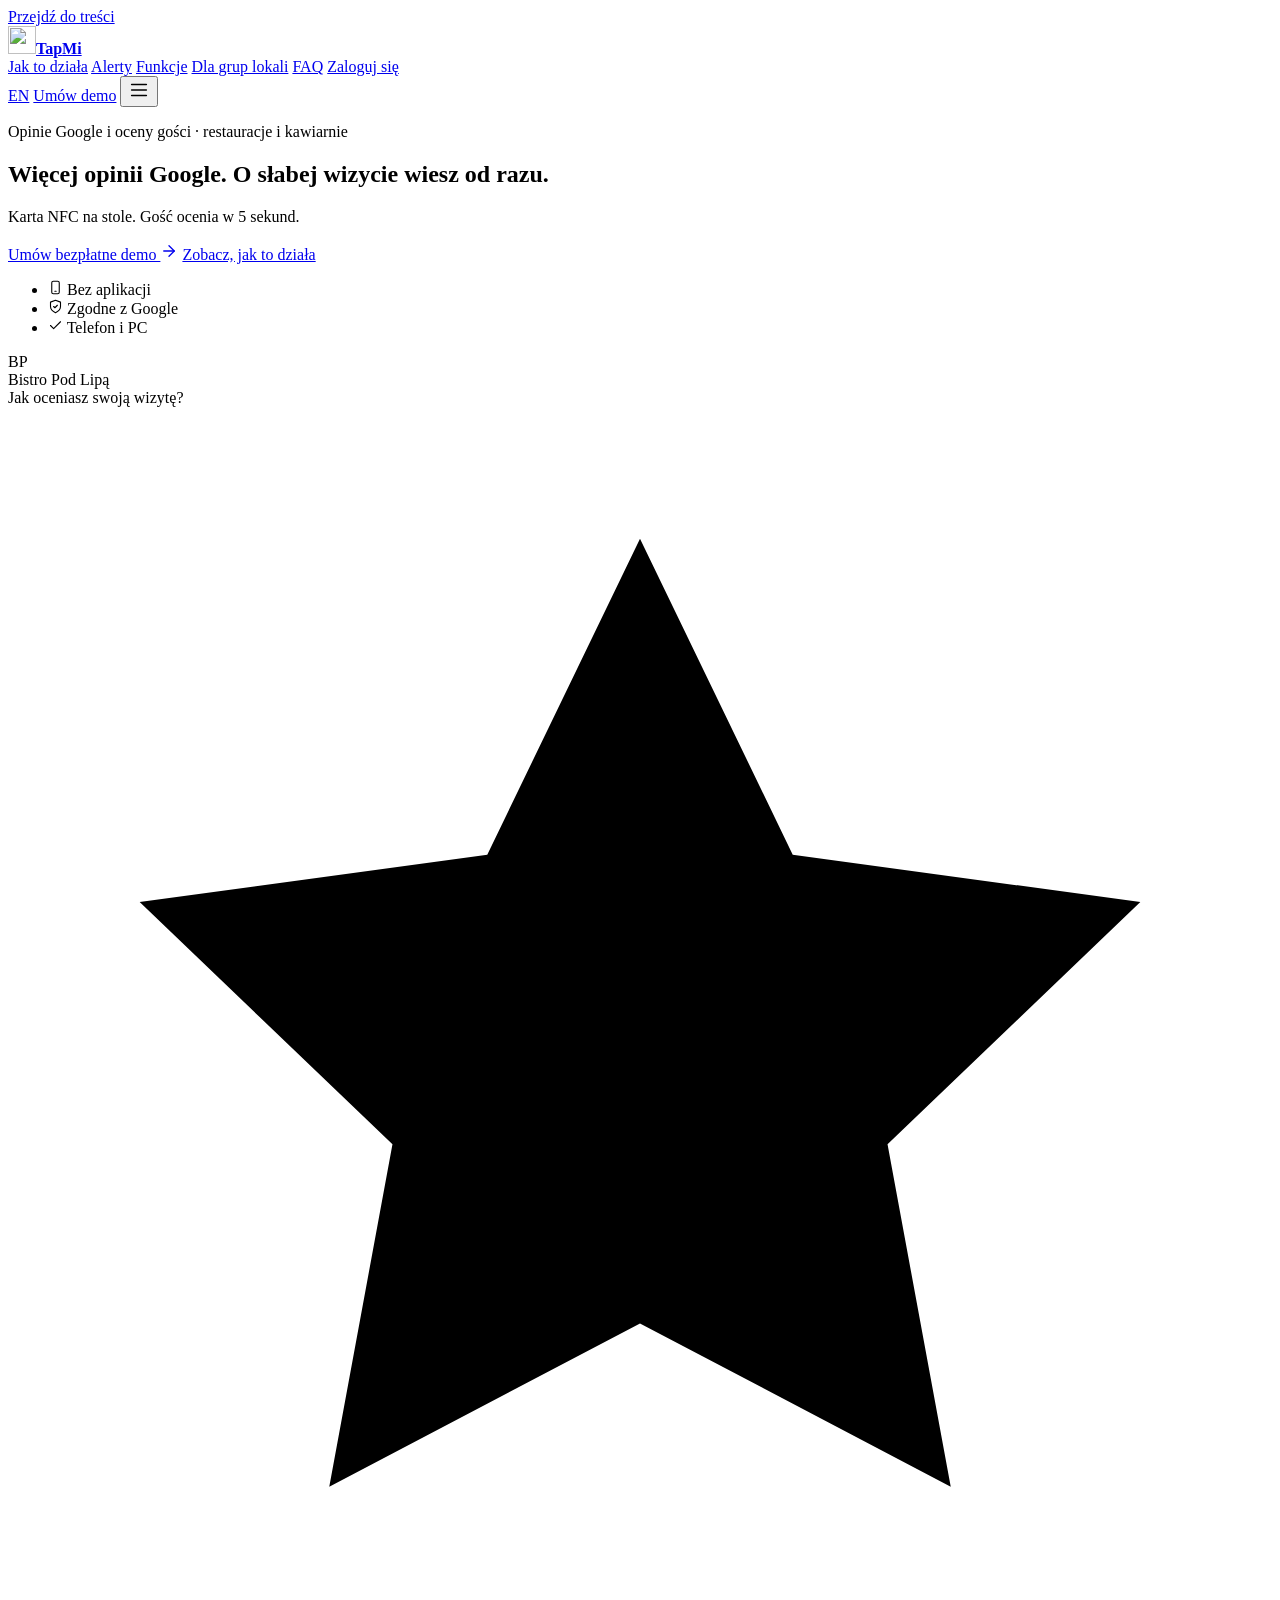
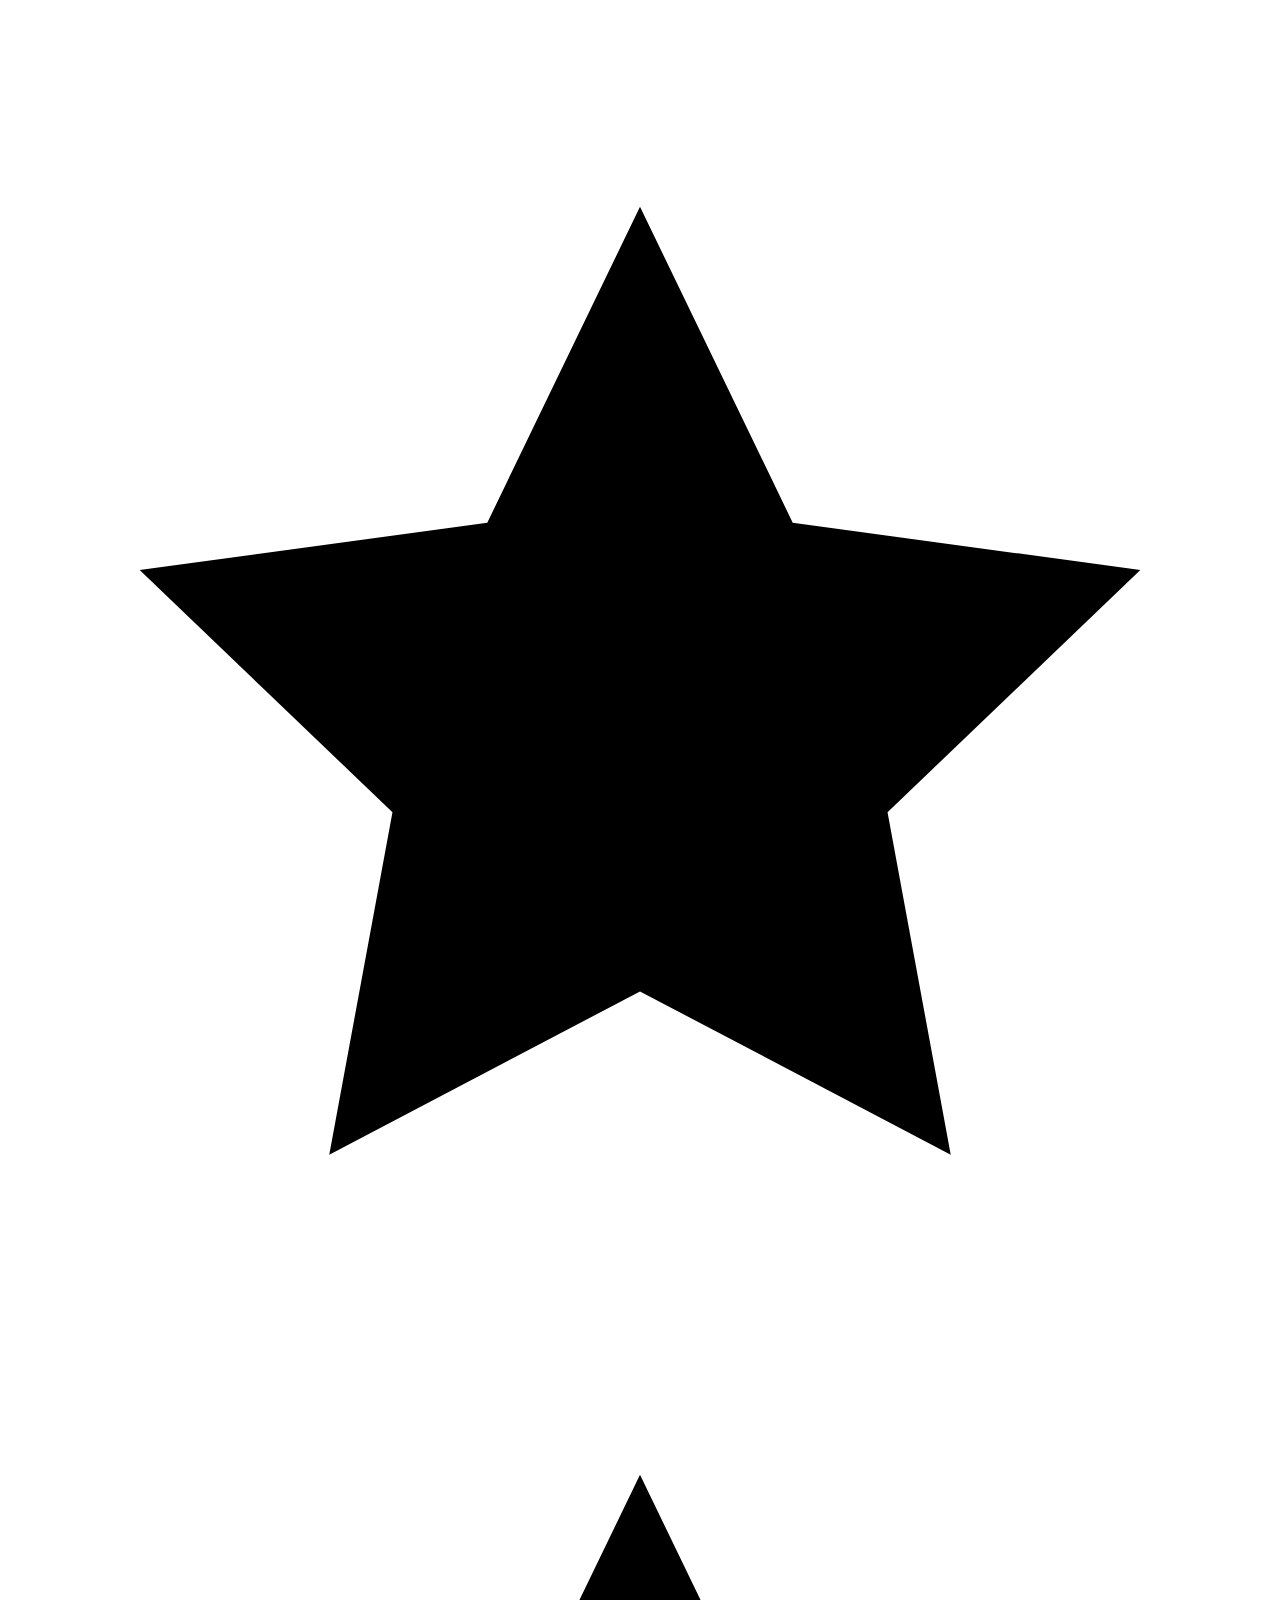
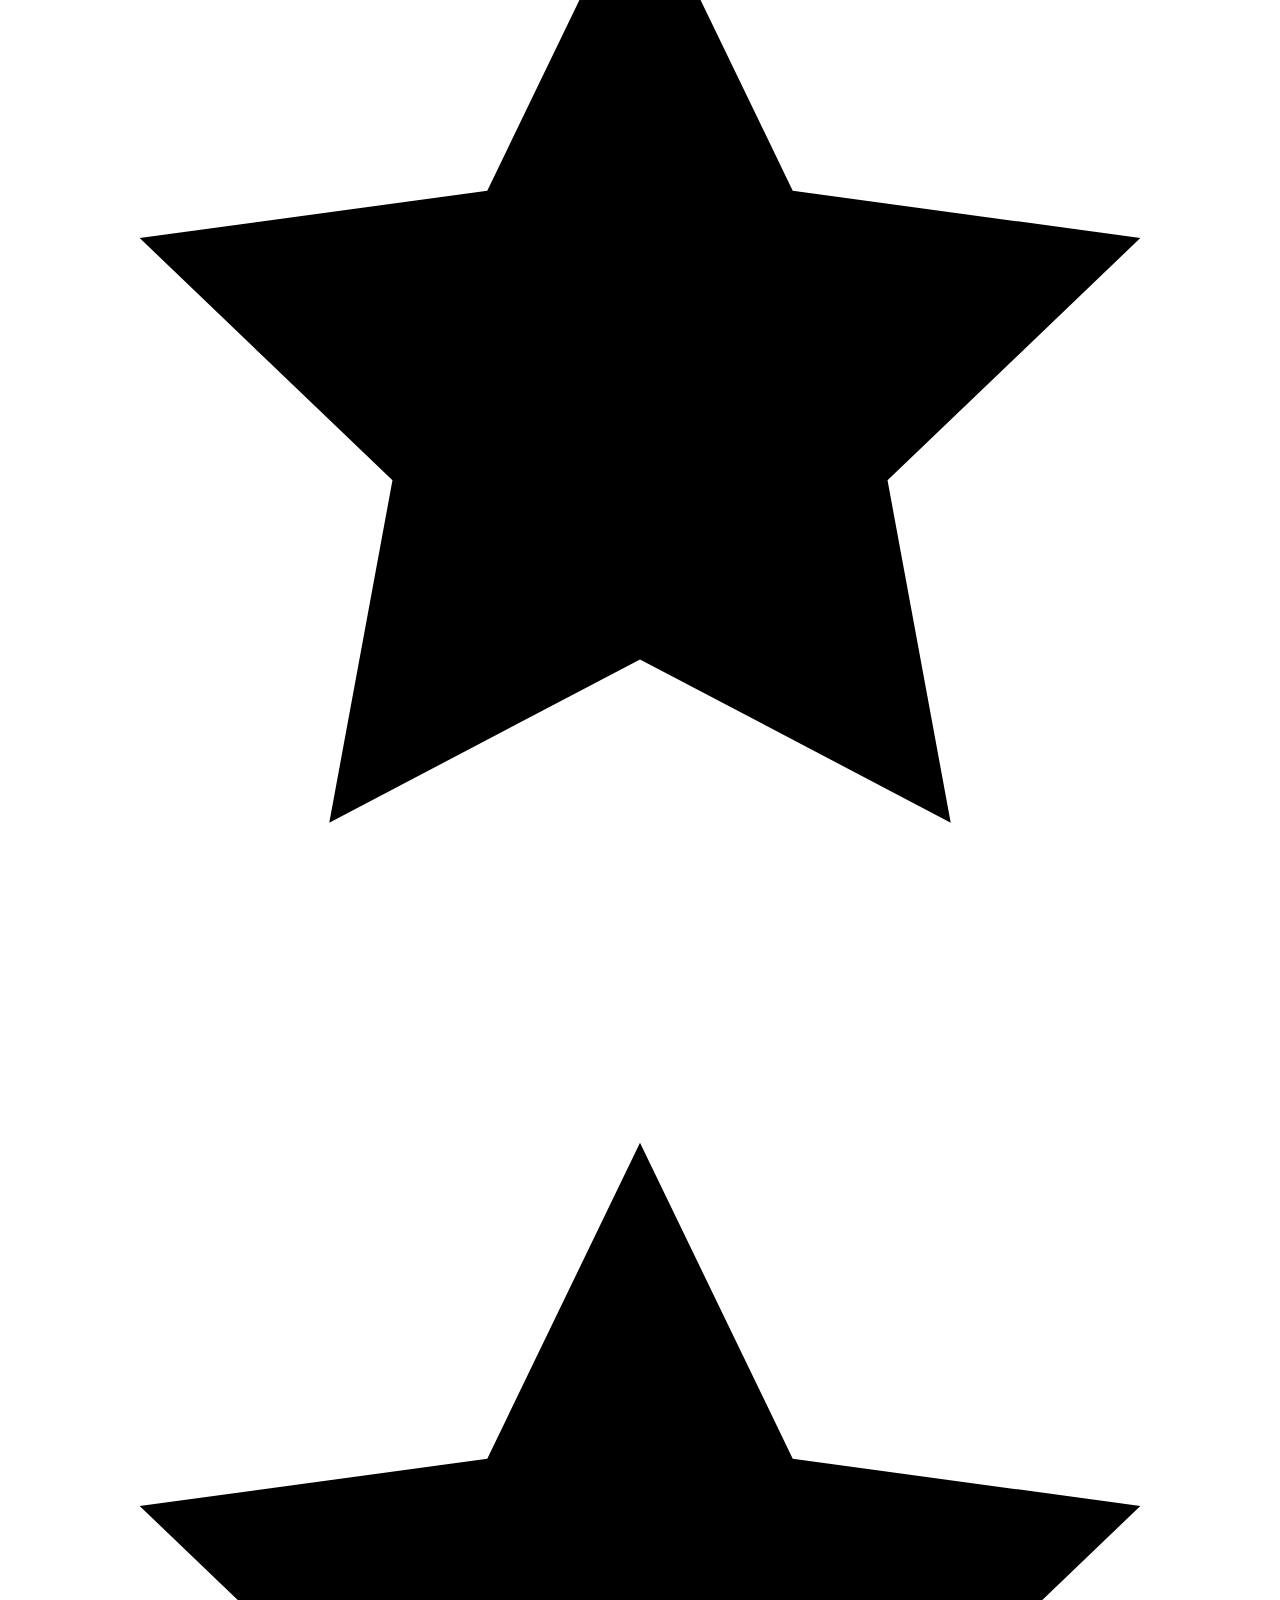
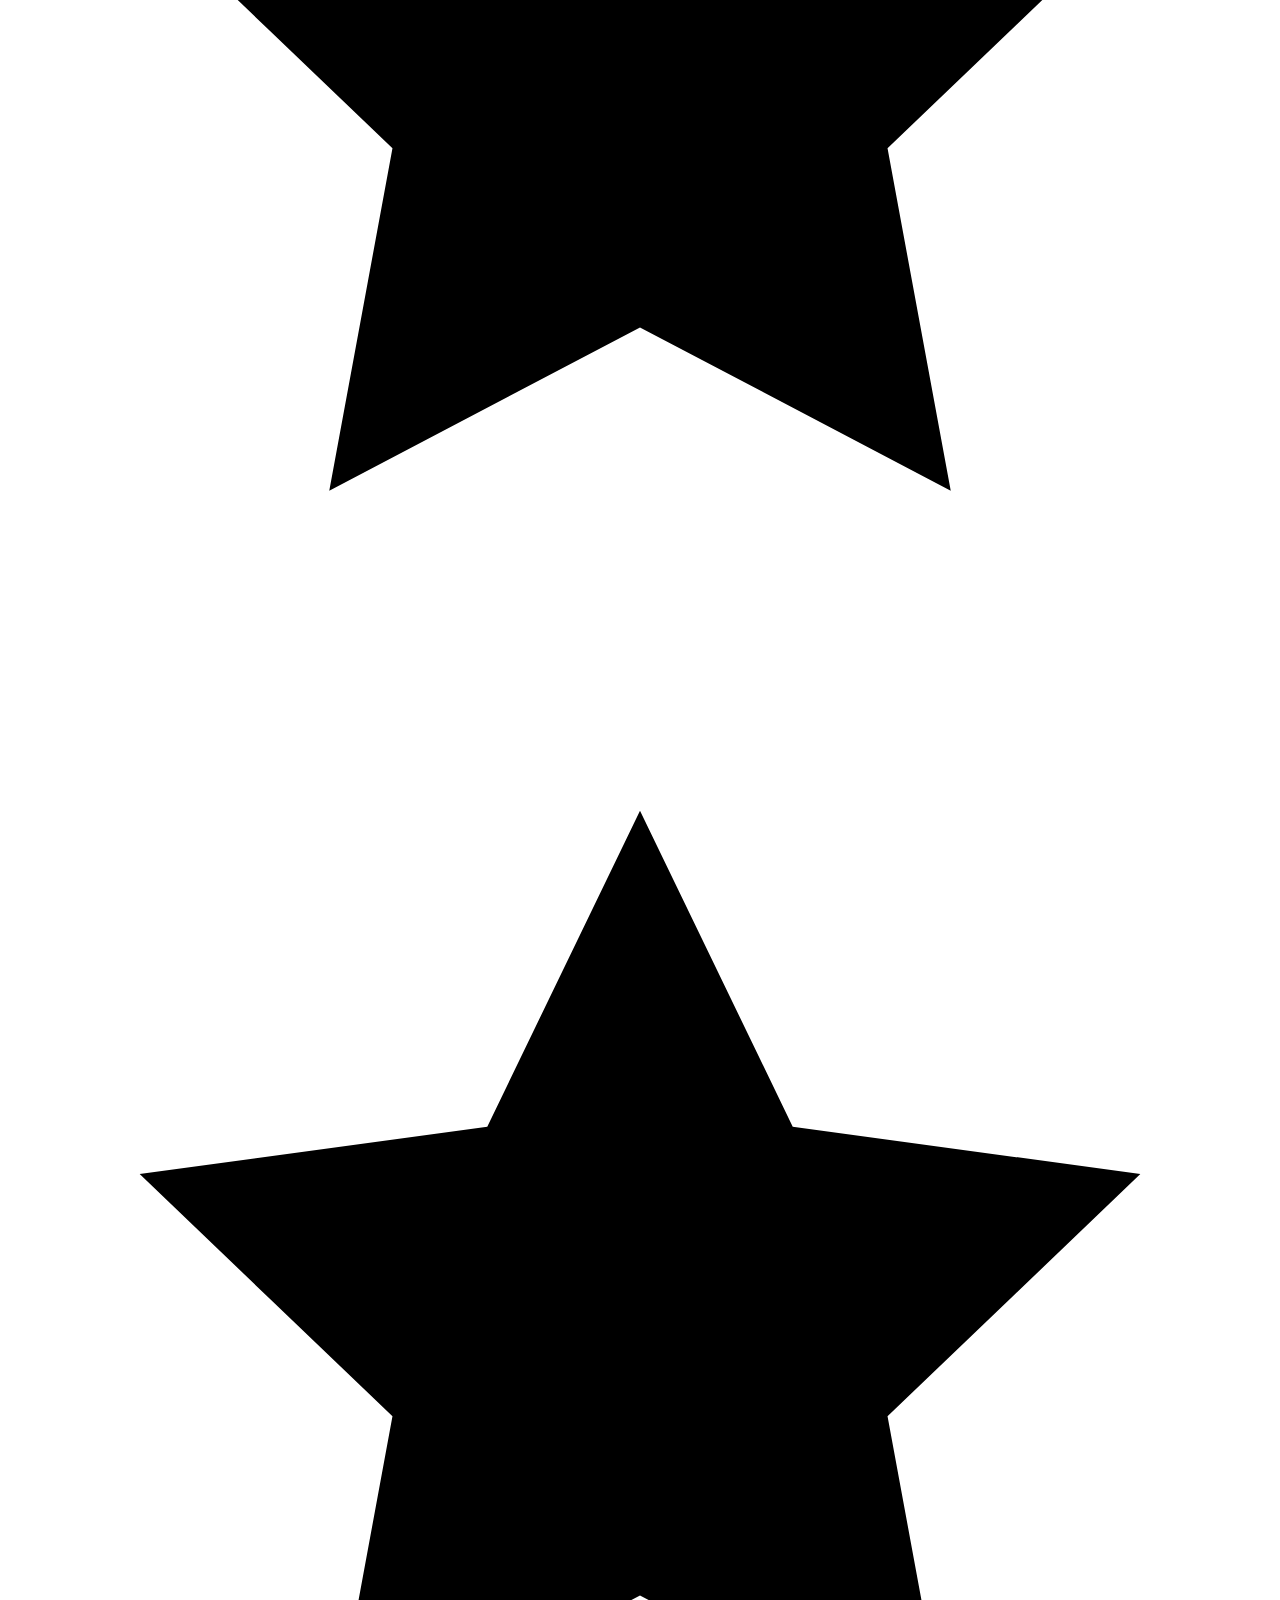
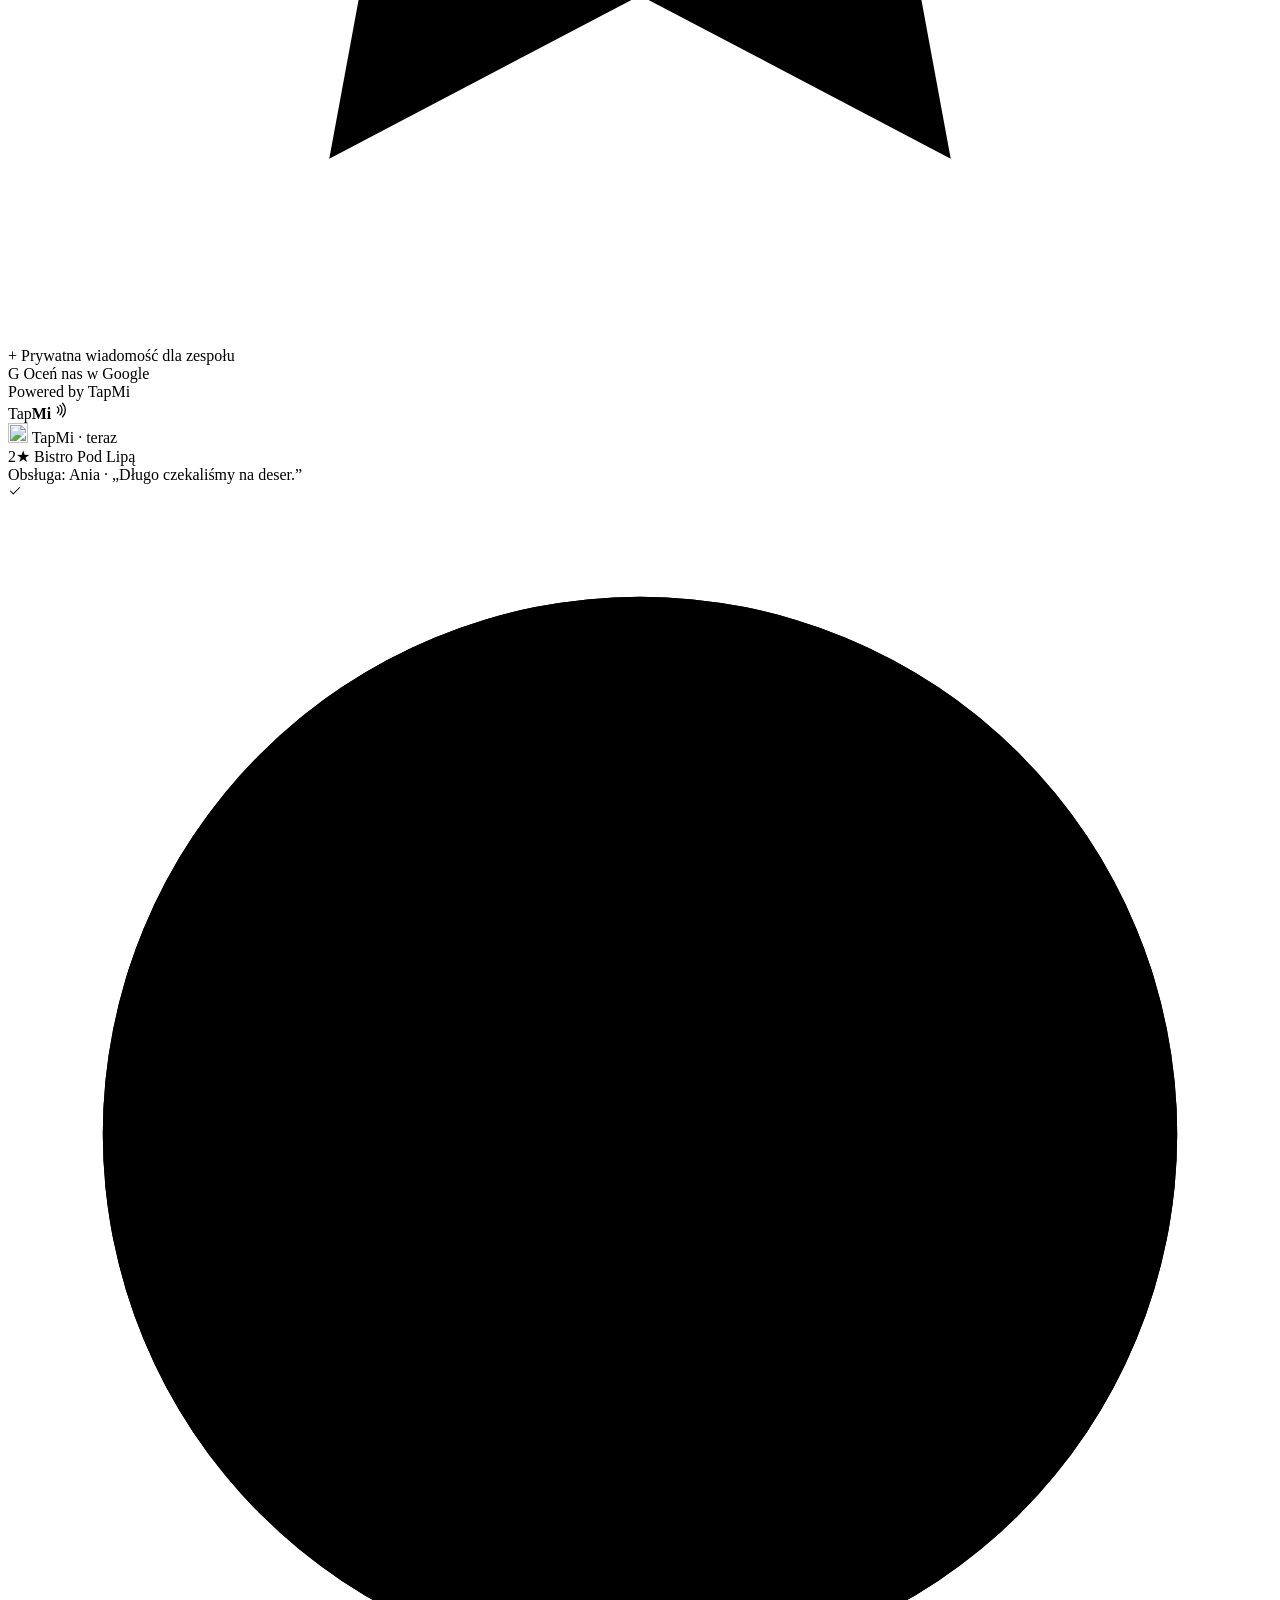
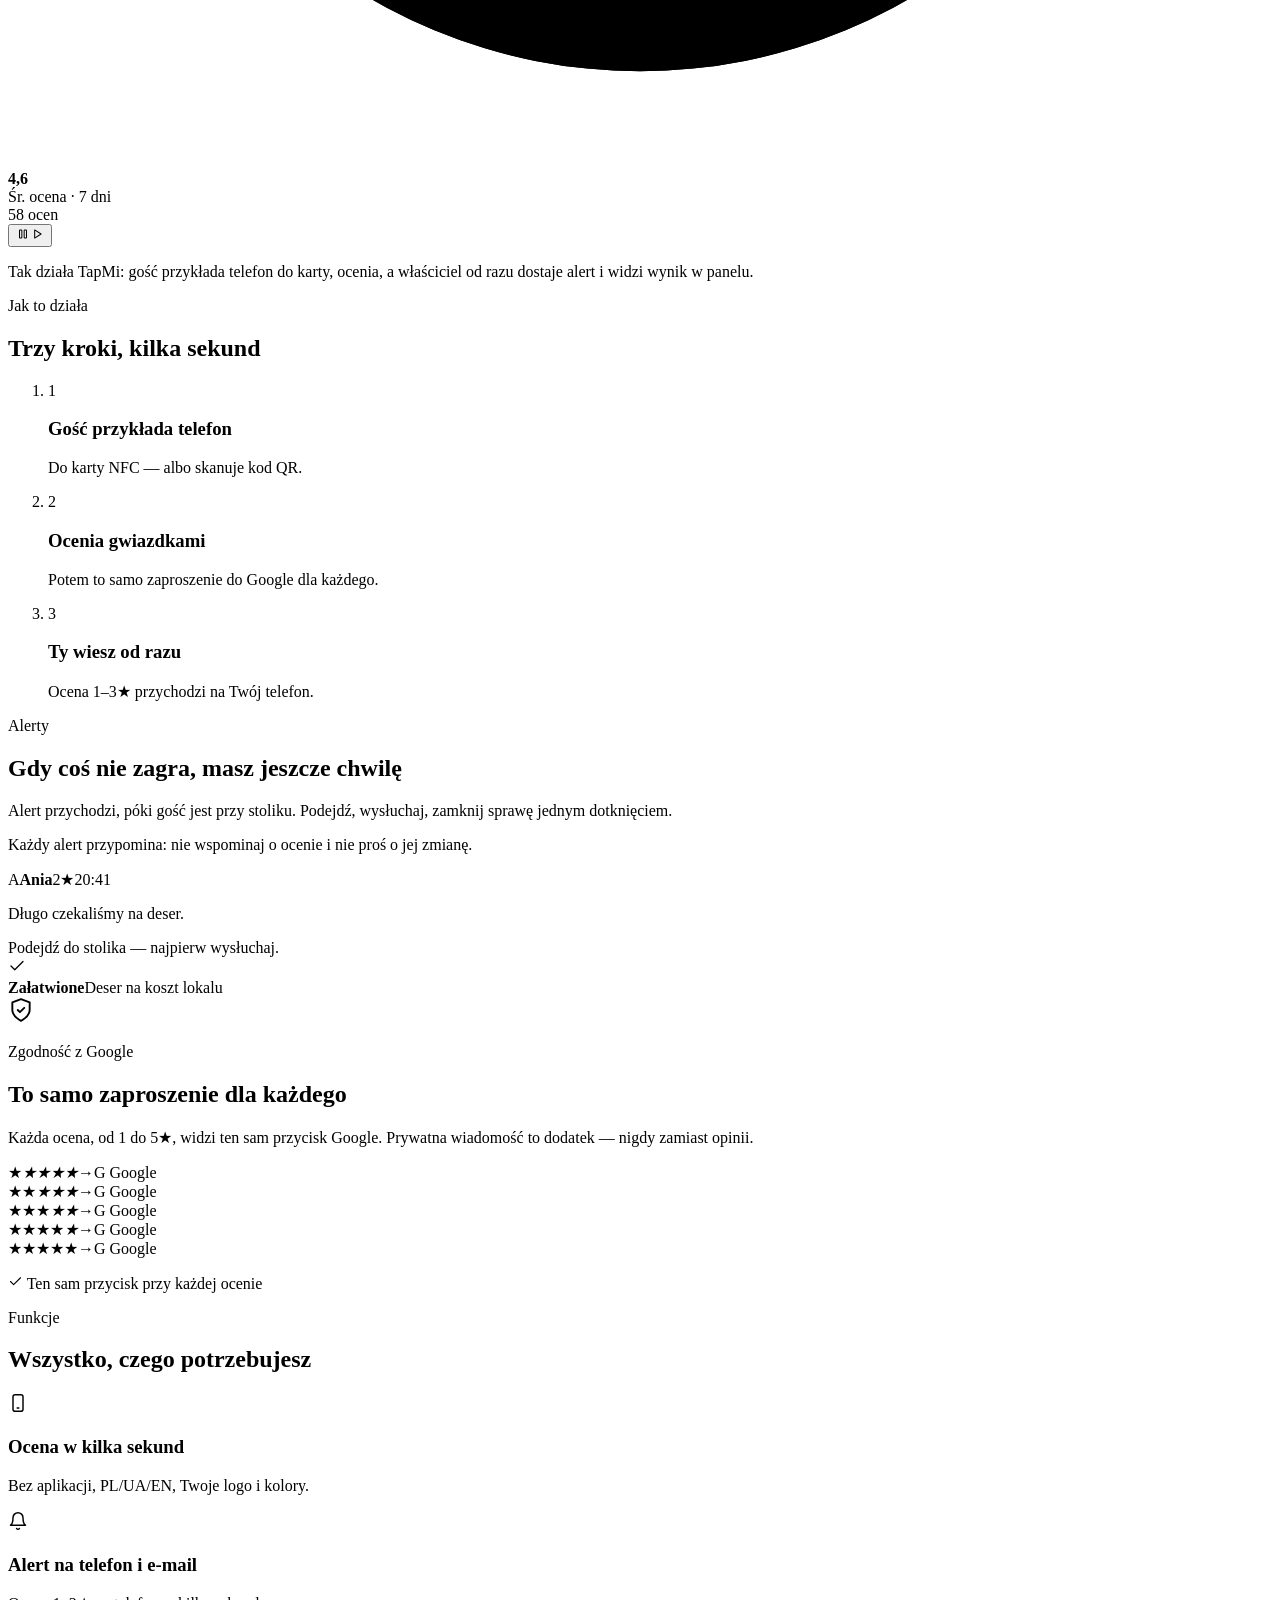
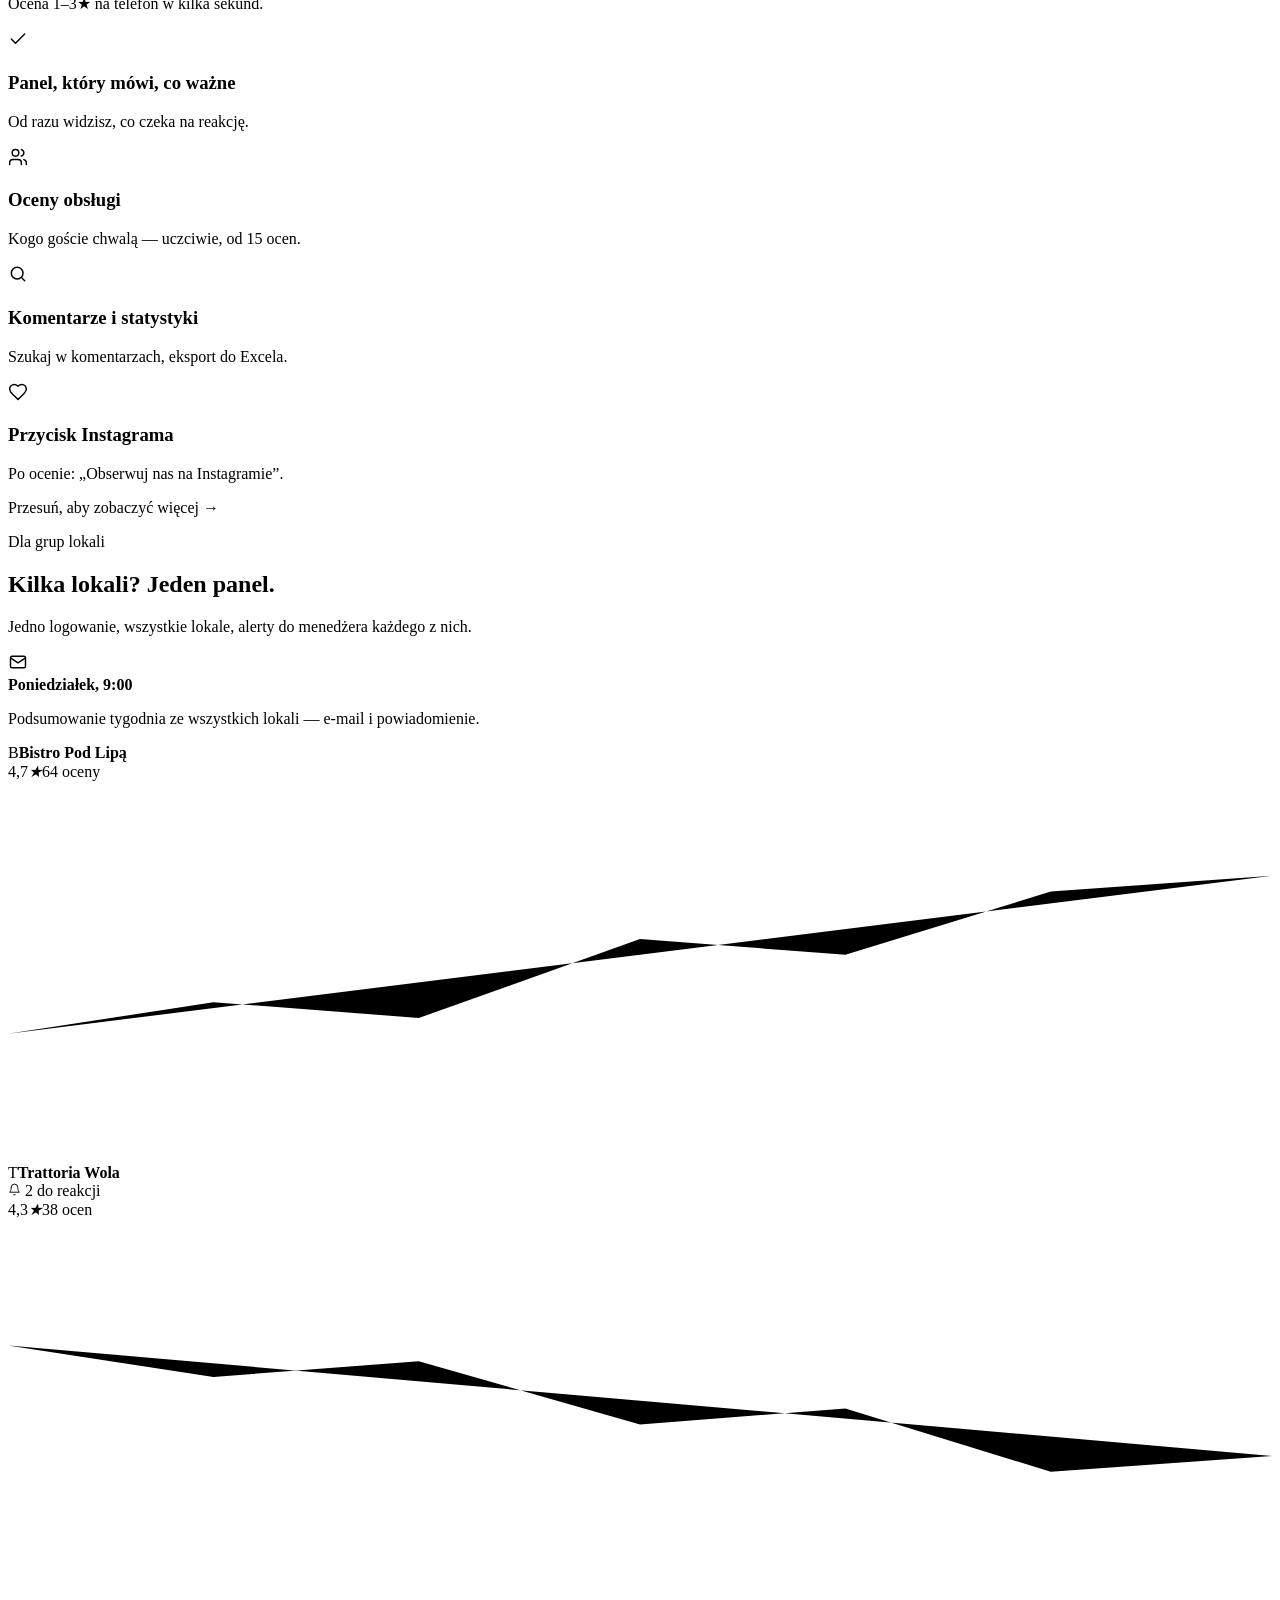
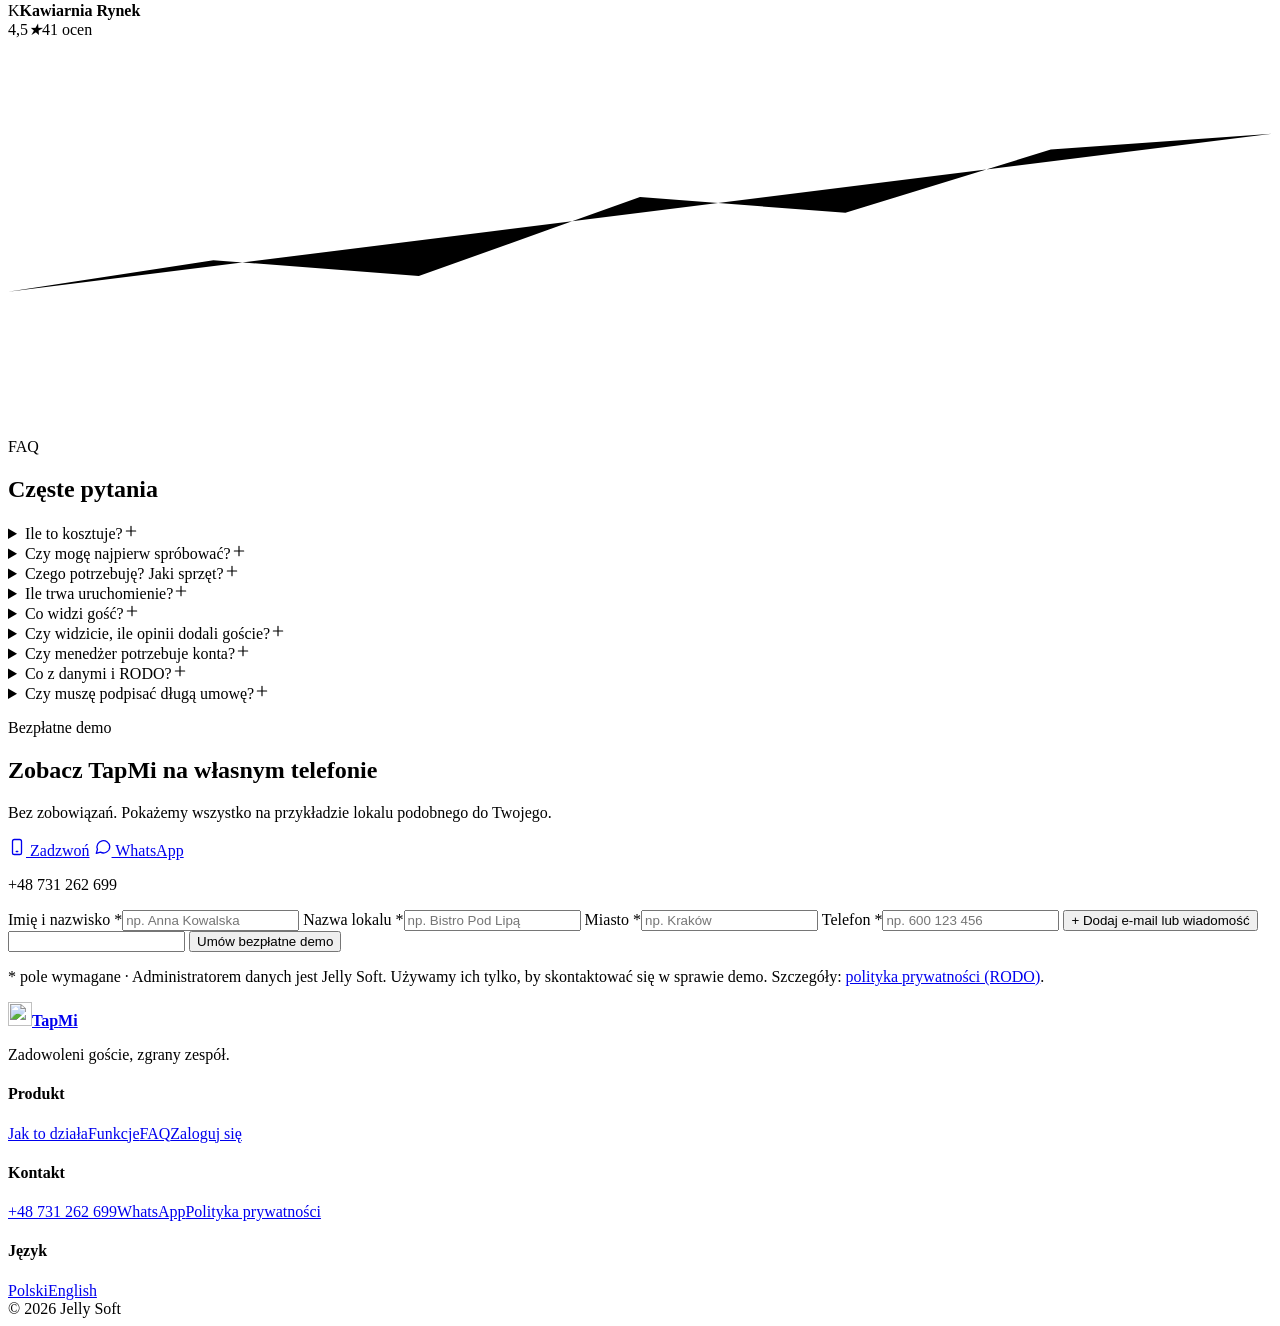
==== commit ee87fd10: "Hero: clearer headline, restaurants and cafés only (no hotels); balanced heading wraps; Dependabot f" ====
--- a/public/index.html
+++ b/public/index.html
@@ -56,9 +56,9 @@
   <div class="glow" aria-hidden="true"></div>
   <div class="wrap hero-grid">
     <div class="hero-copy">
-      <p class="eyebrow load" style="--d:0">Opinie Google i oceny gości · restauracje, kawiarnie, hotele</p>
-      <h1 class="load" style="--d:1">Zadowoleni goście, zgrany zespół.</h1>
-      <p class="lead load" style="--d:2">Gość ocenia w 5 sekund. Ty wiesz od razu.</p>
+      <p class="eyebrow load" style="--d:0">Opinie Google i oceny gości · restauracje i kawiarnie</p>
+      <h1 class="load" style="--d:1">Więcej opinii Google. O słabej wizycie wiesz od razu.</h1>
+      <p class="lead load" style="--d:2">Karta NFC na stole. Gość ocenia w 5 sekund.</p>
       <div class="hero-ctas load" style="--d:3">
         <a class="btn btn-light magnet" href="#demo">Umów bezpłatne demo <span class="arrow"><svg class="ic" width="18" height="18" viewBox="0 0 24 24" fill="none" stroke="currentColor" stroke-width="1.75" stroke-linecap="round" stroke-linejoin="round" aria-hidden="true"><path d="M5 12h14"/><path d="m12 5 7 7-7 7"/></svg></span></a>
         <a class="btn btn-ghost hide-sm" href="#how">Zobacz, jak to działa</a>
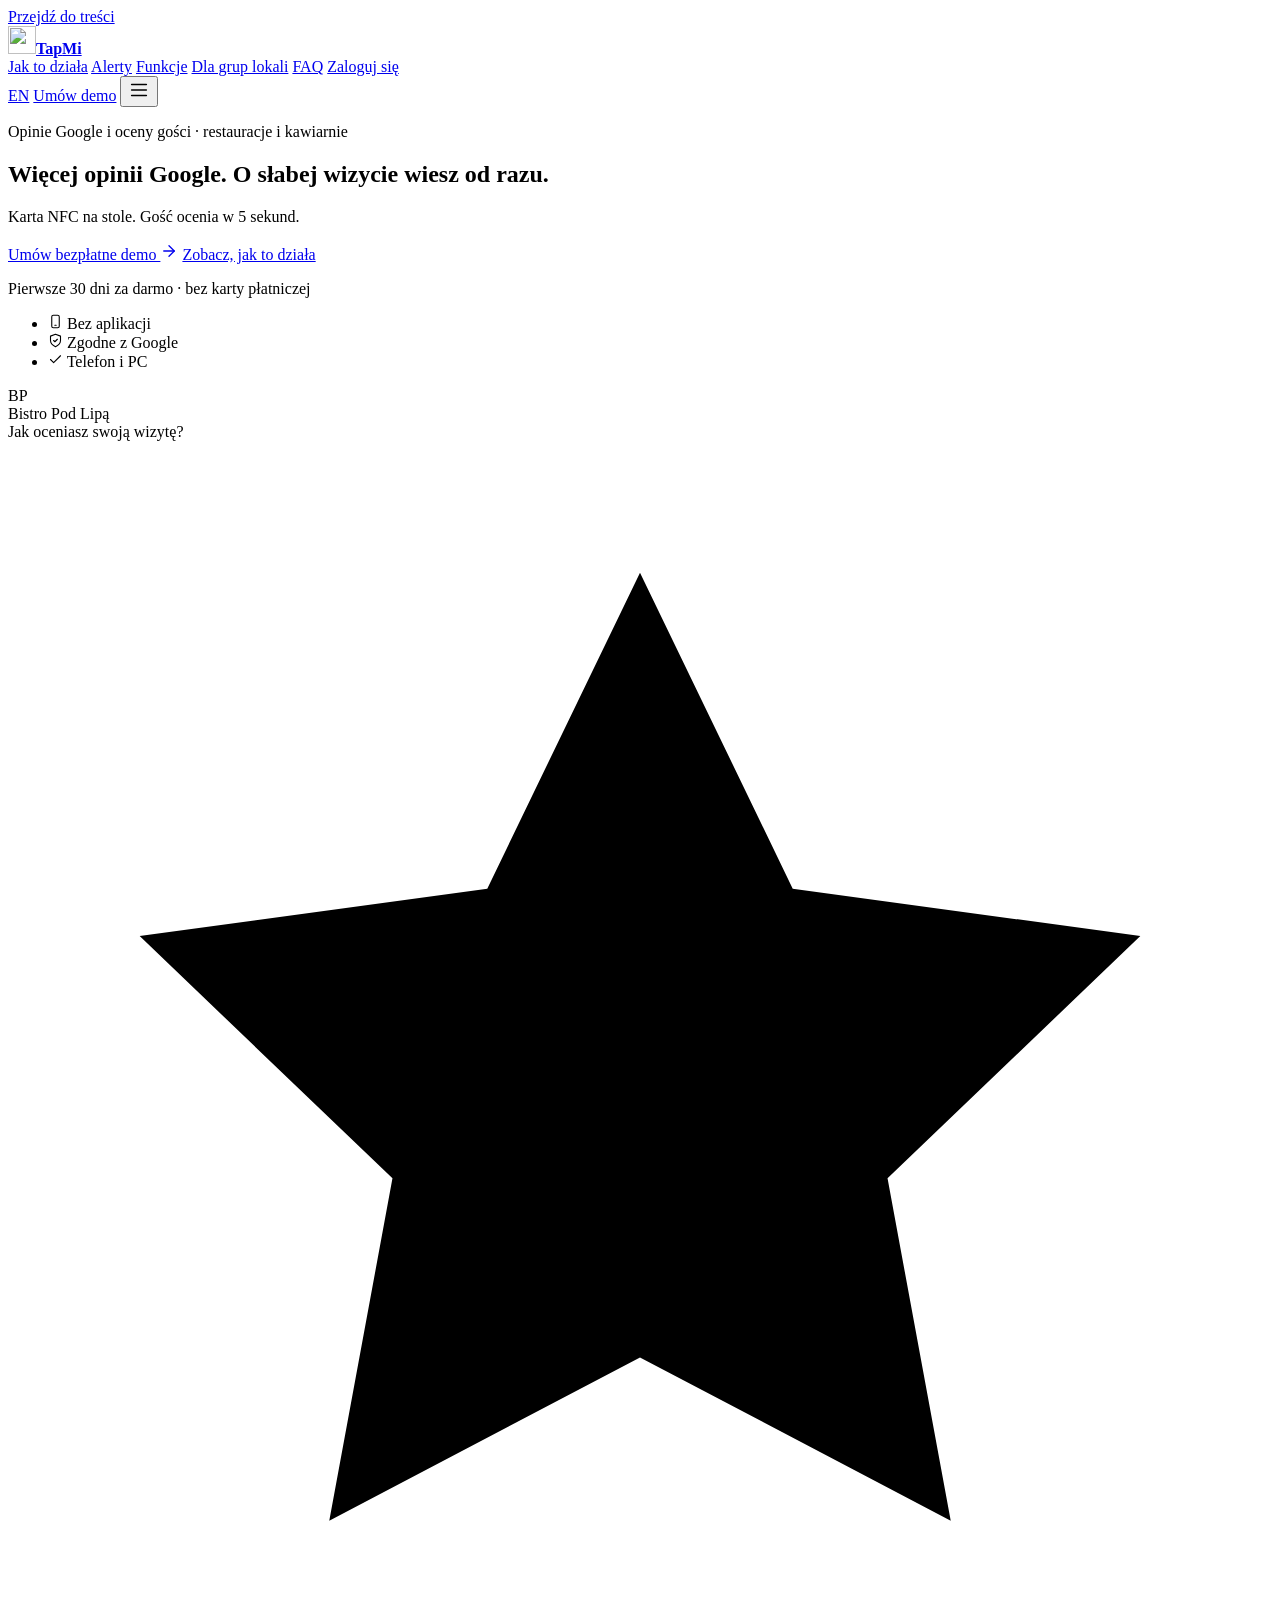
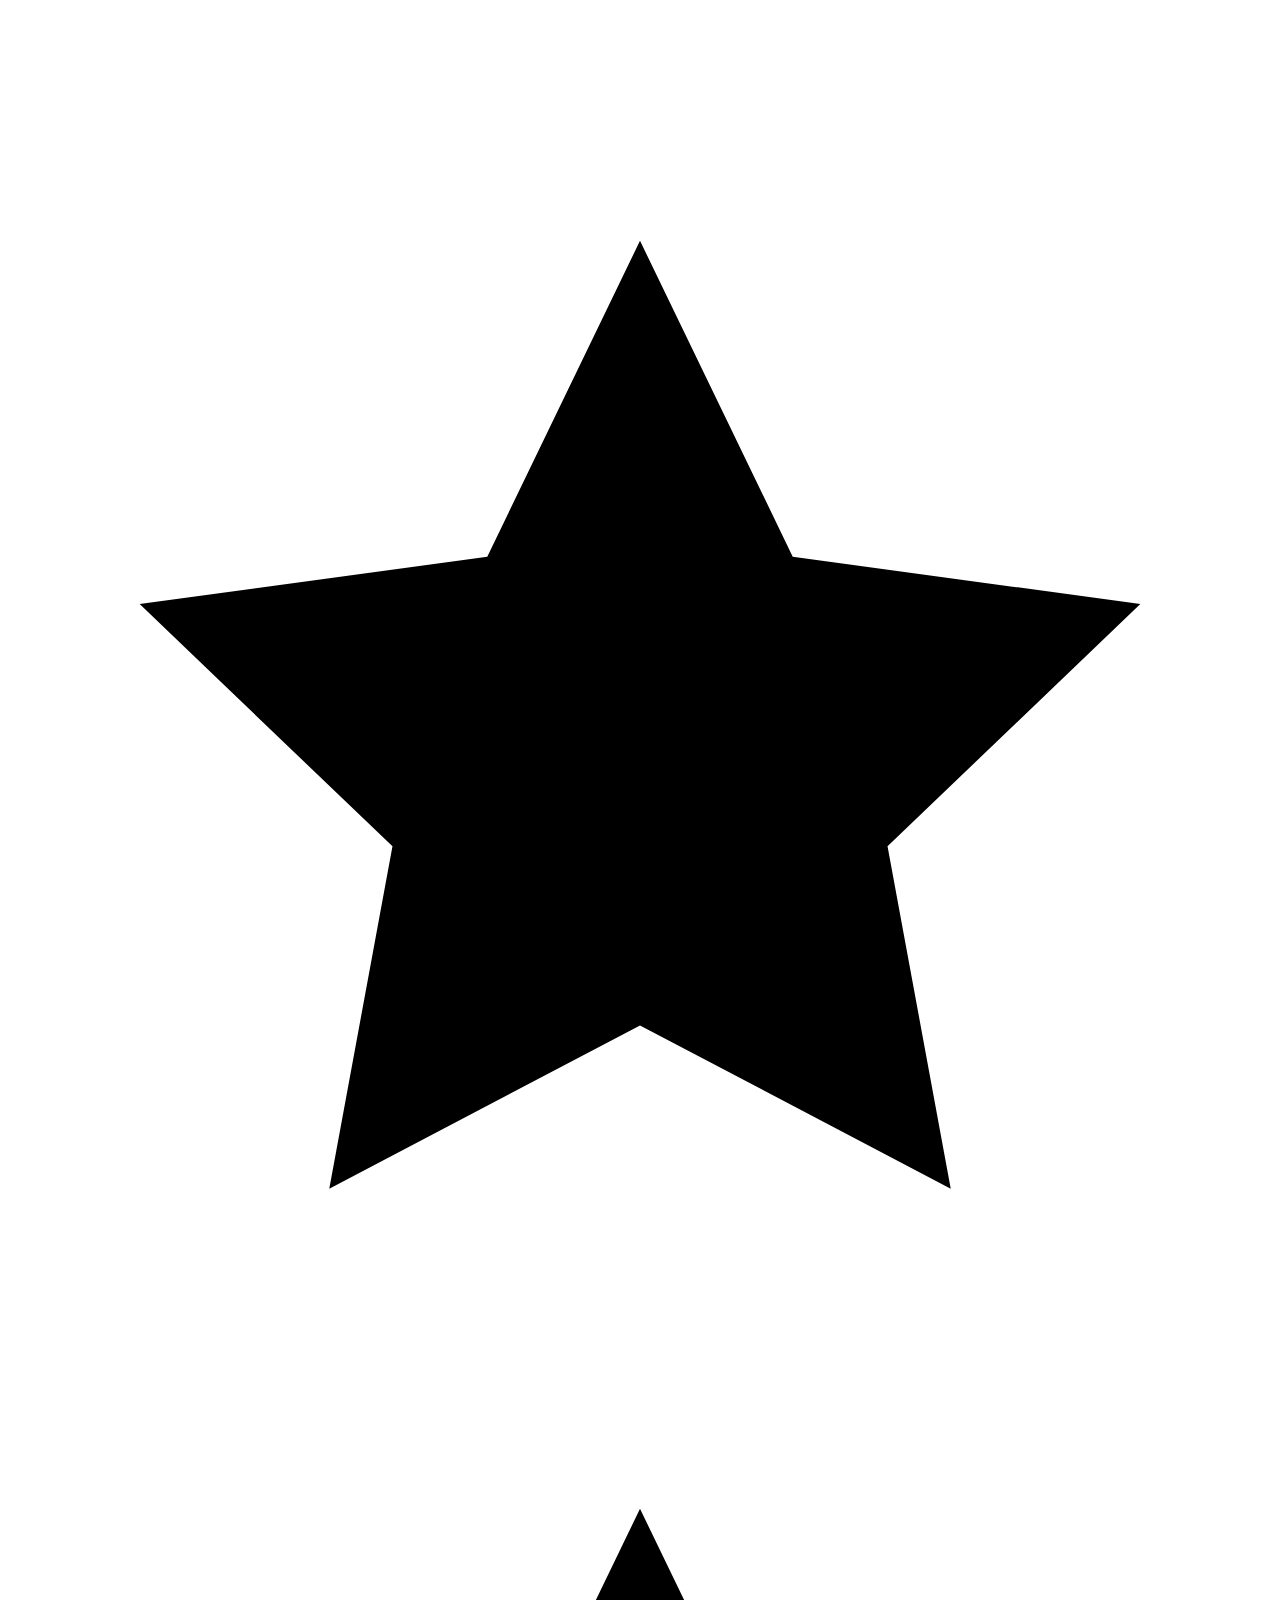
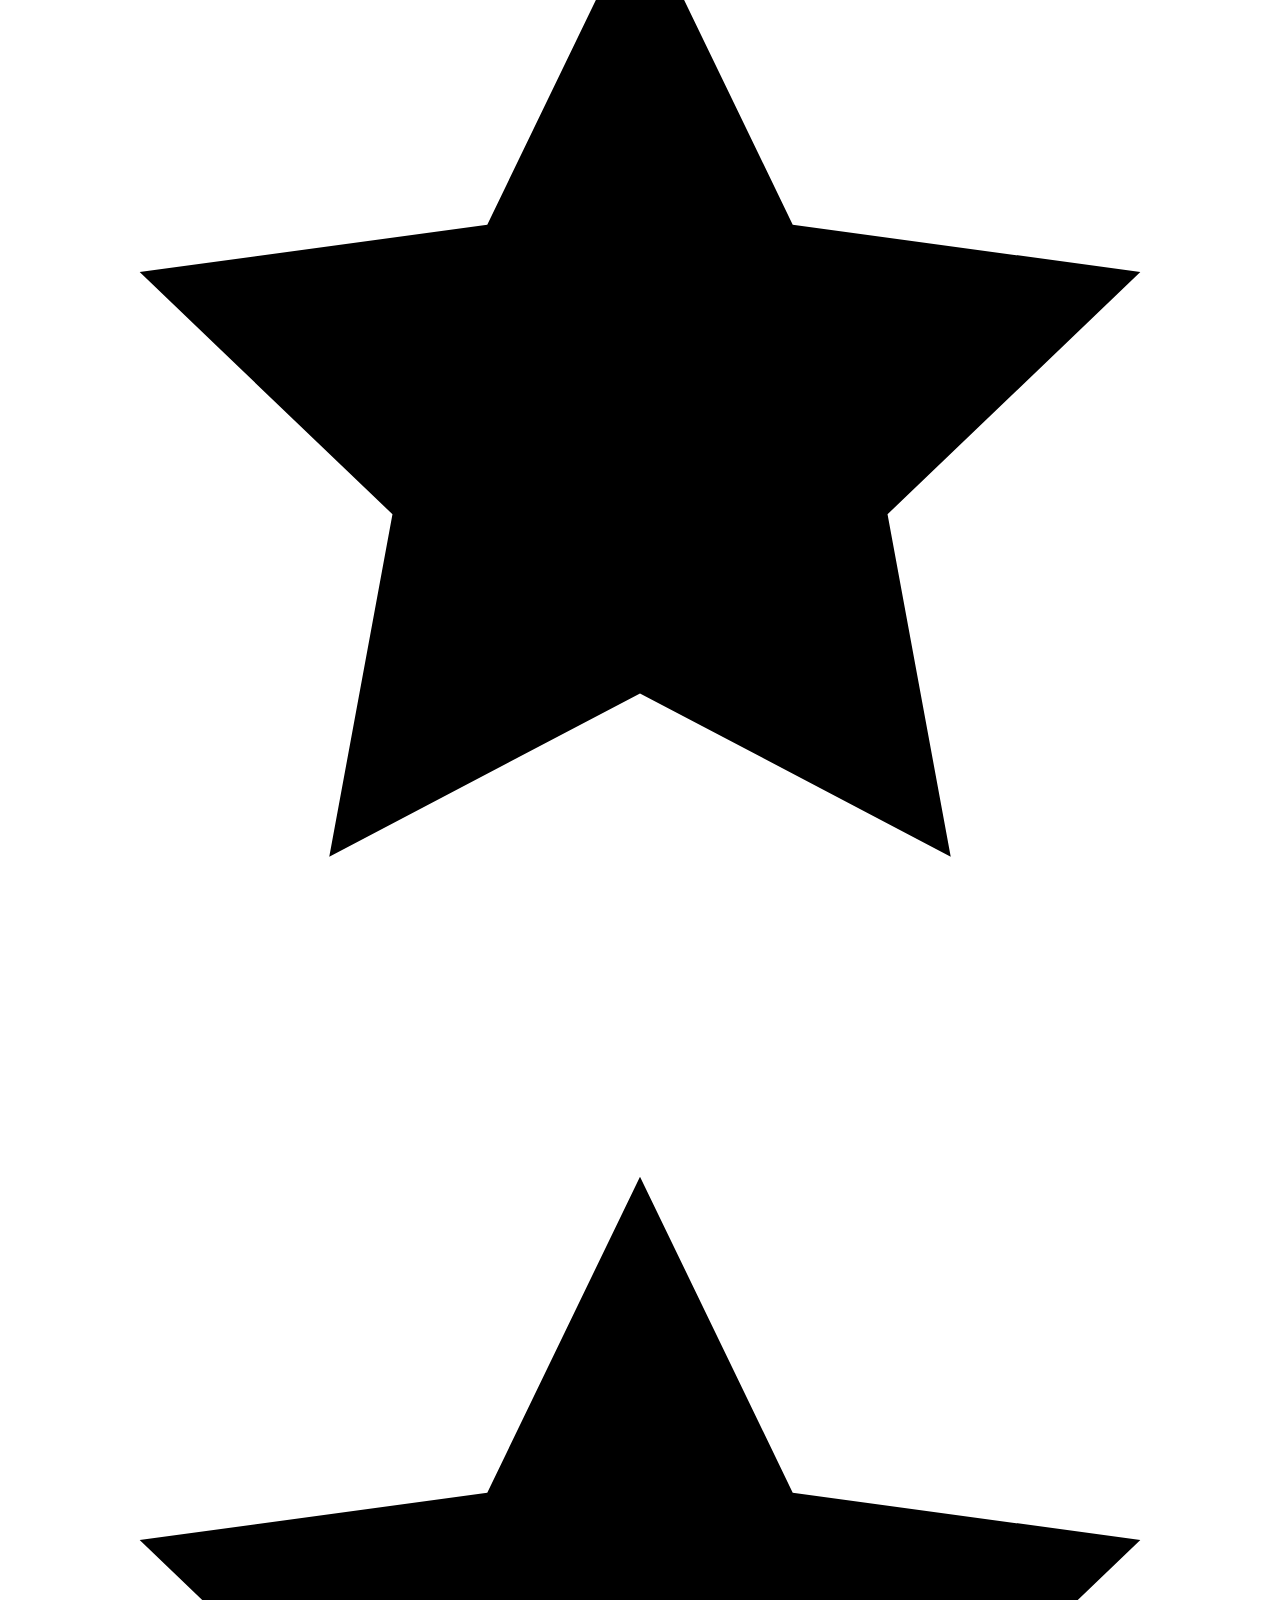
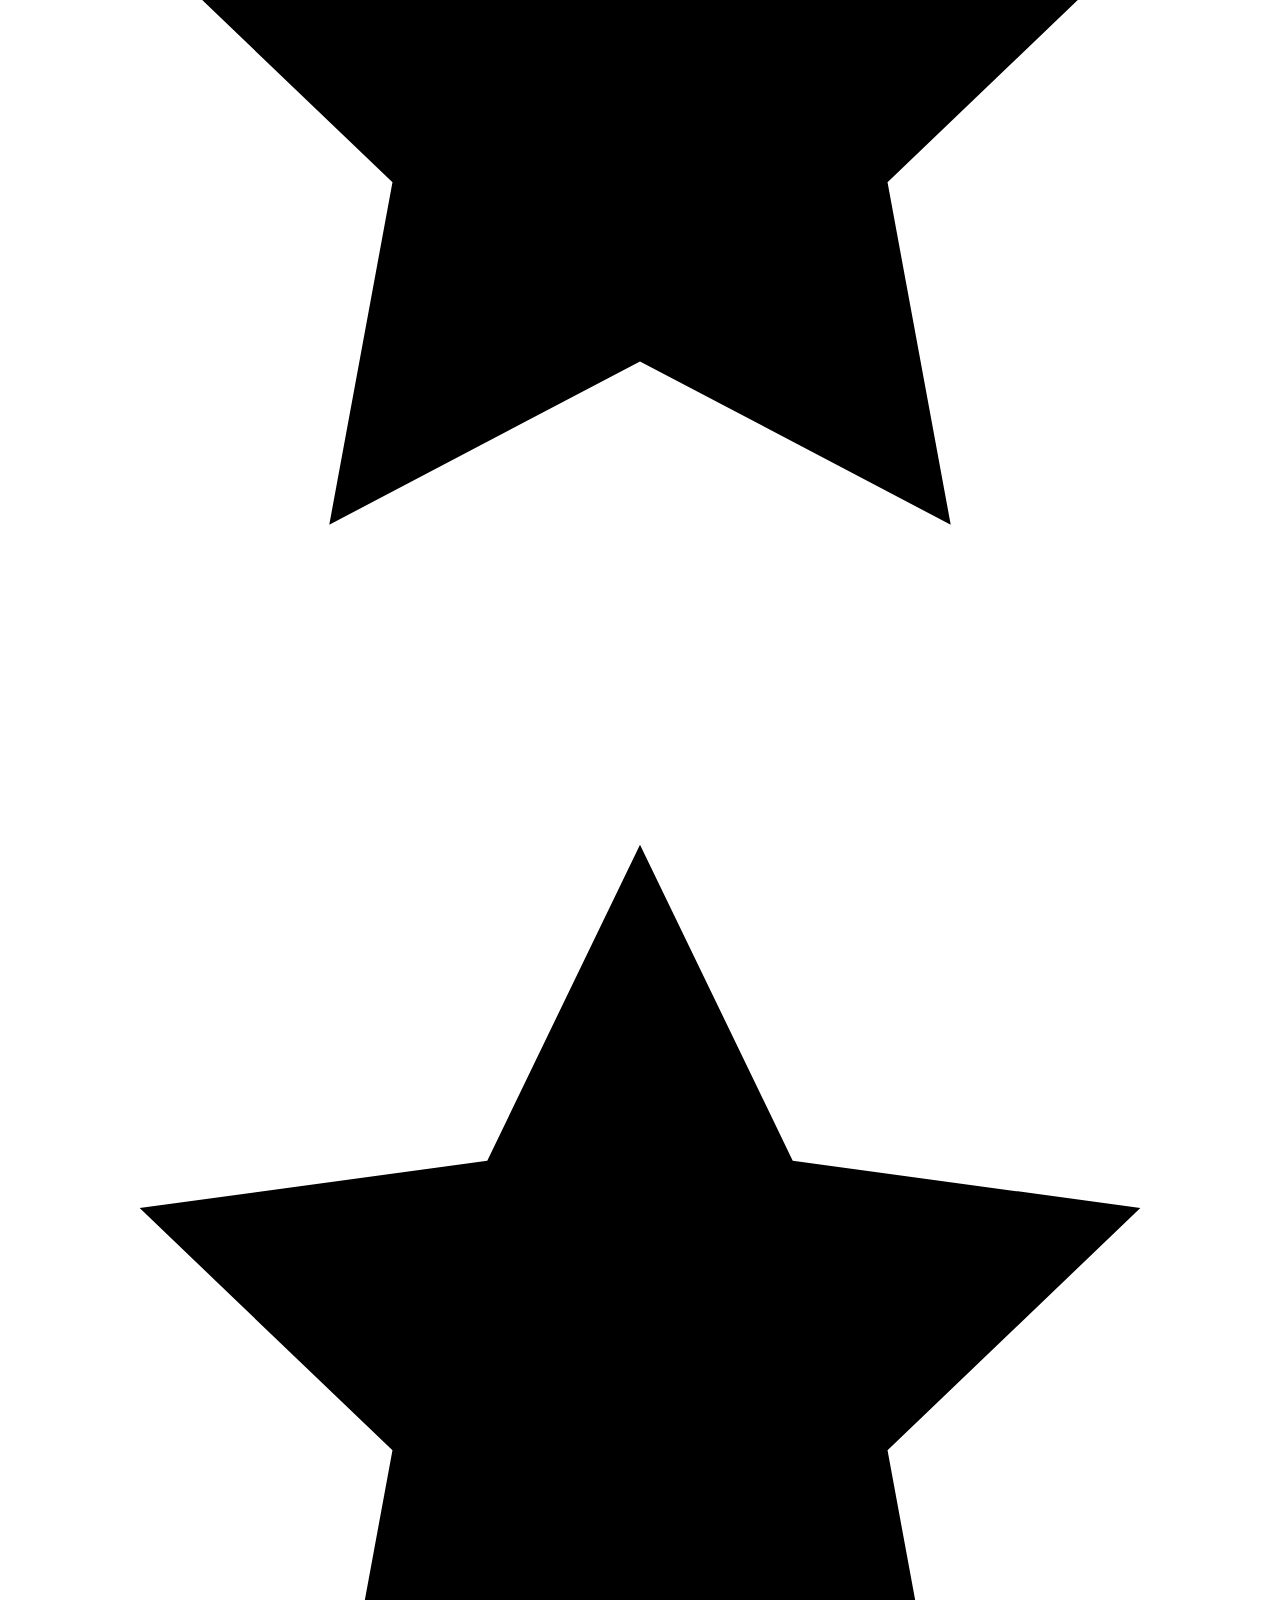
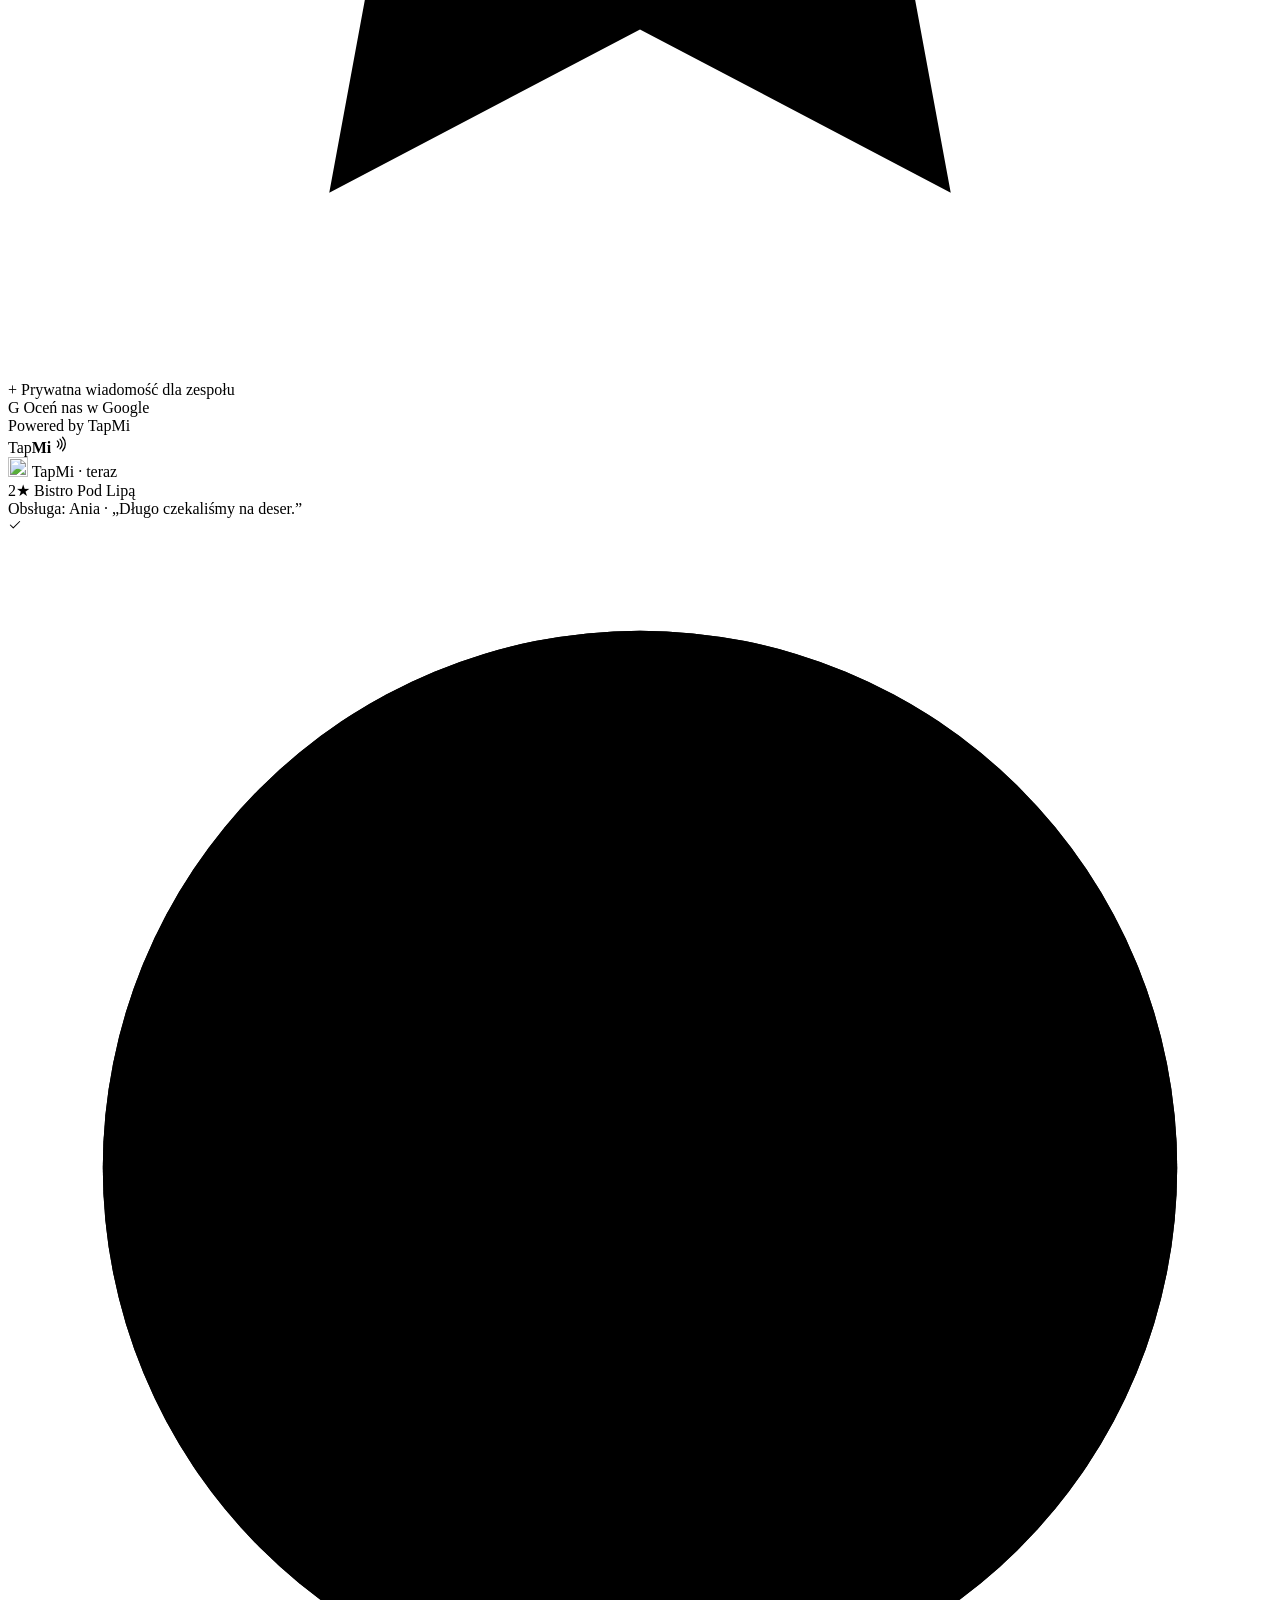
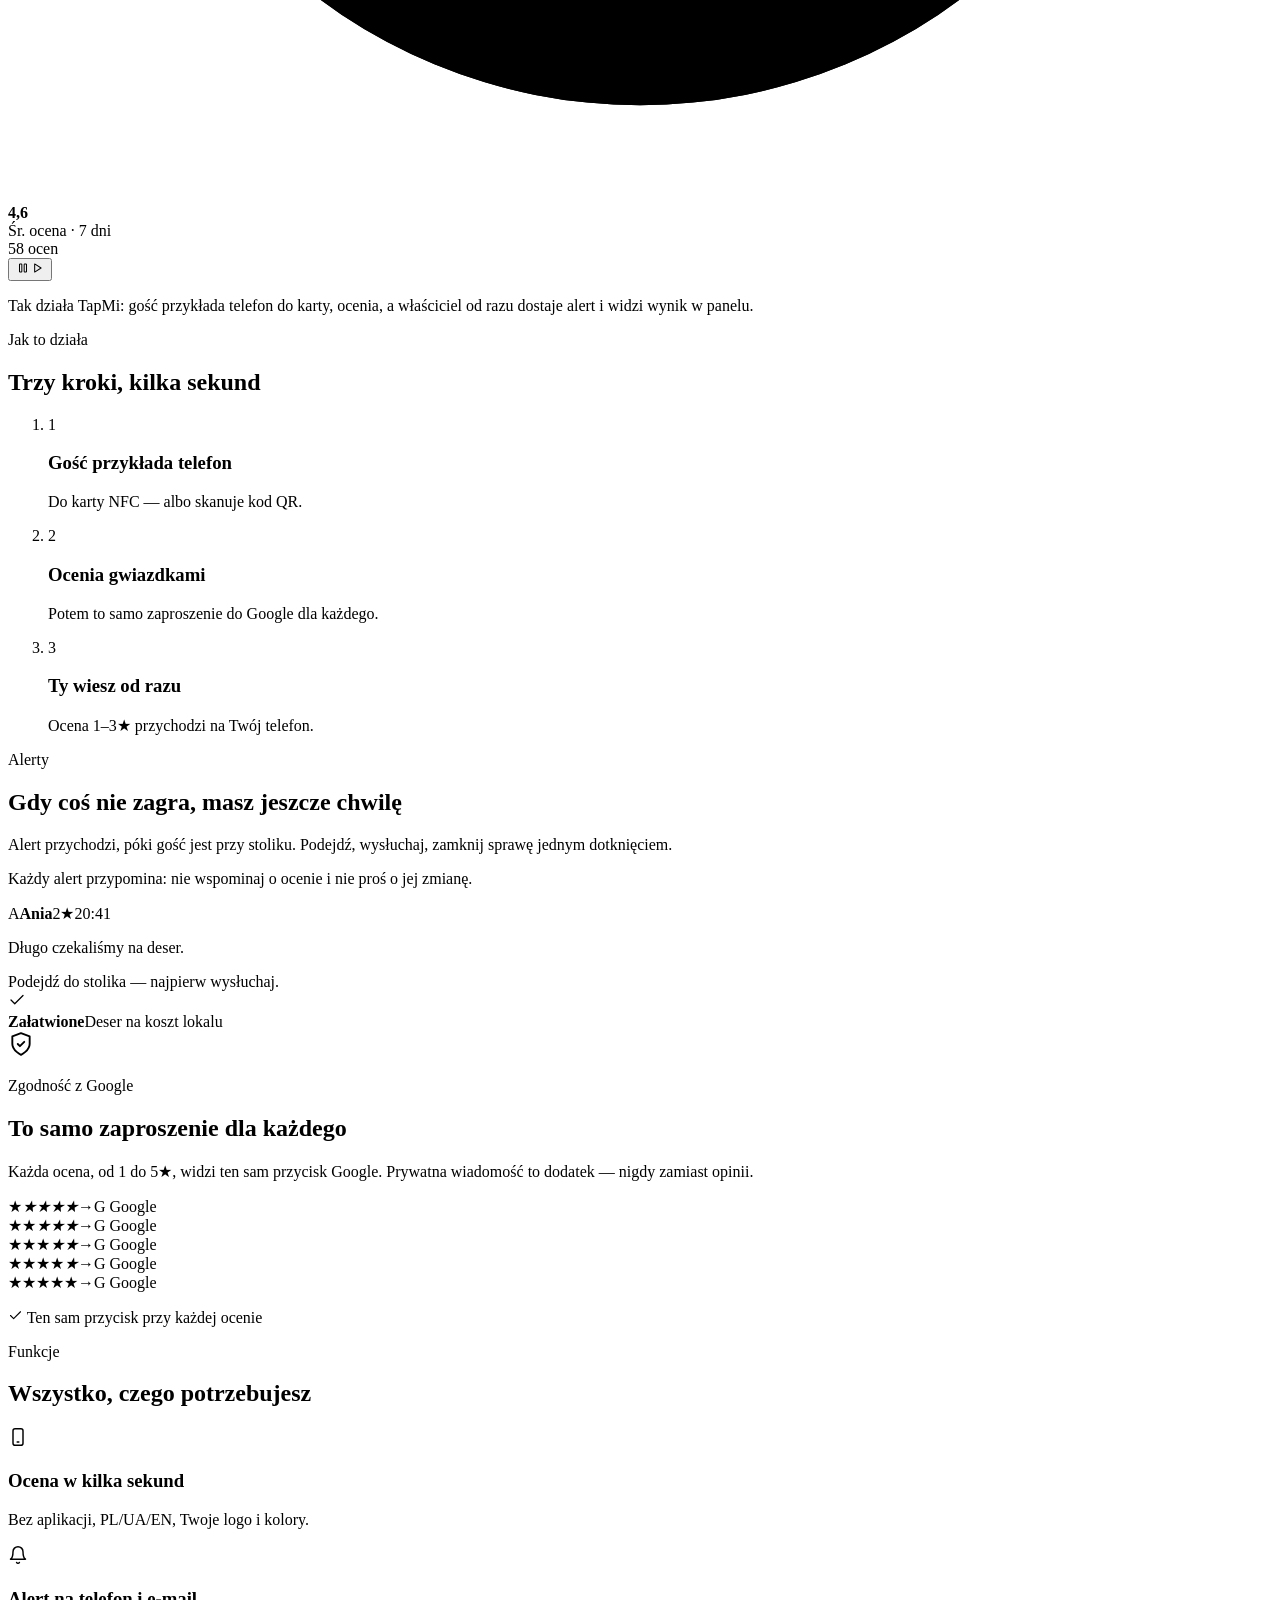
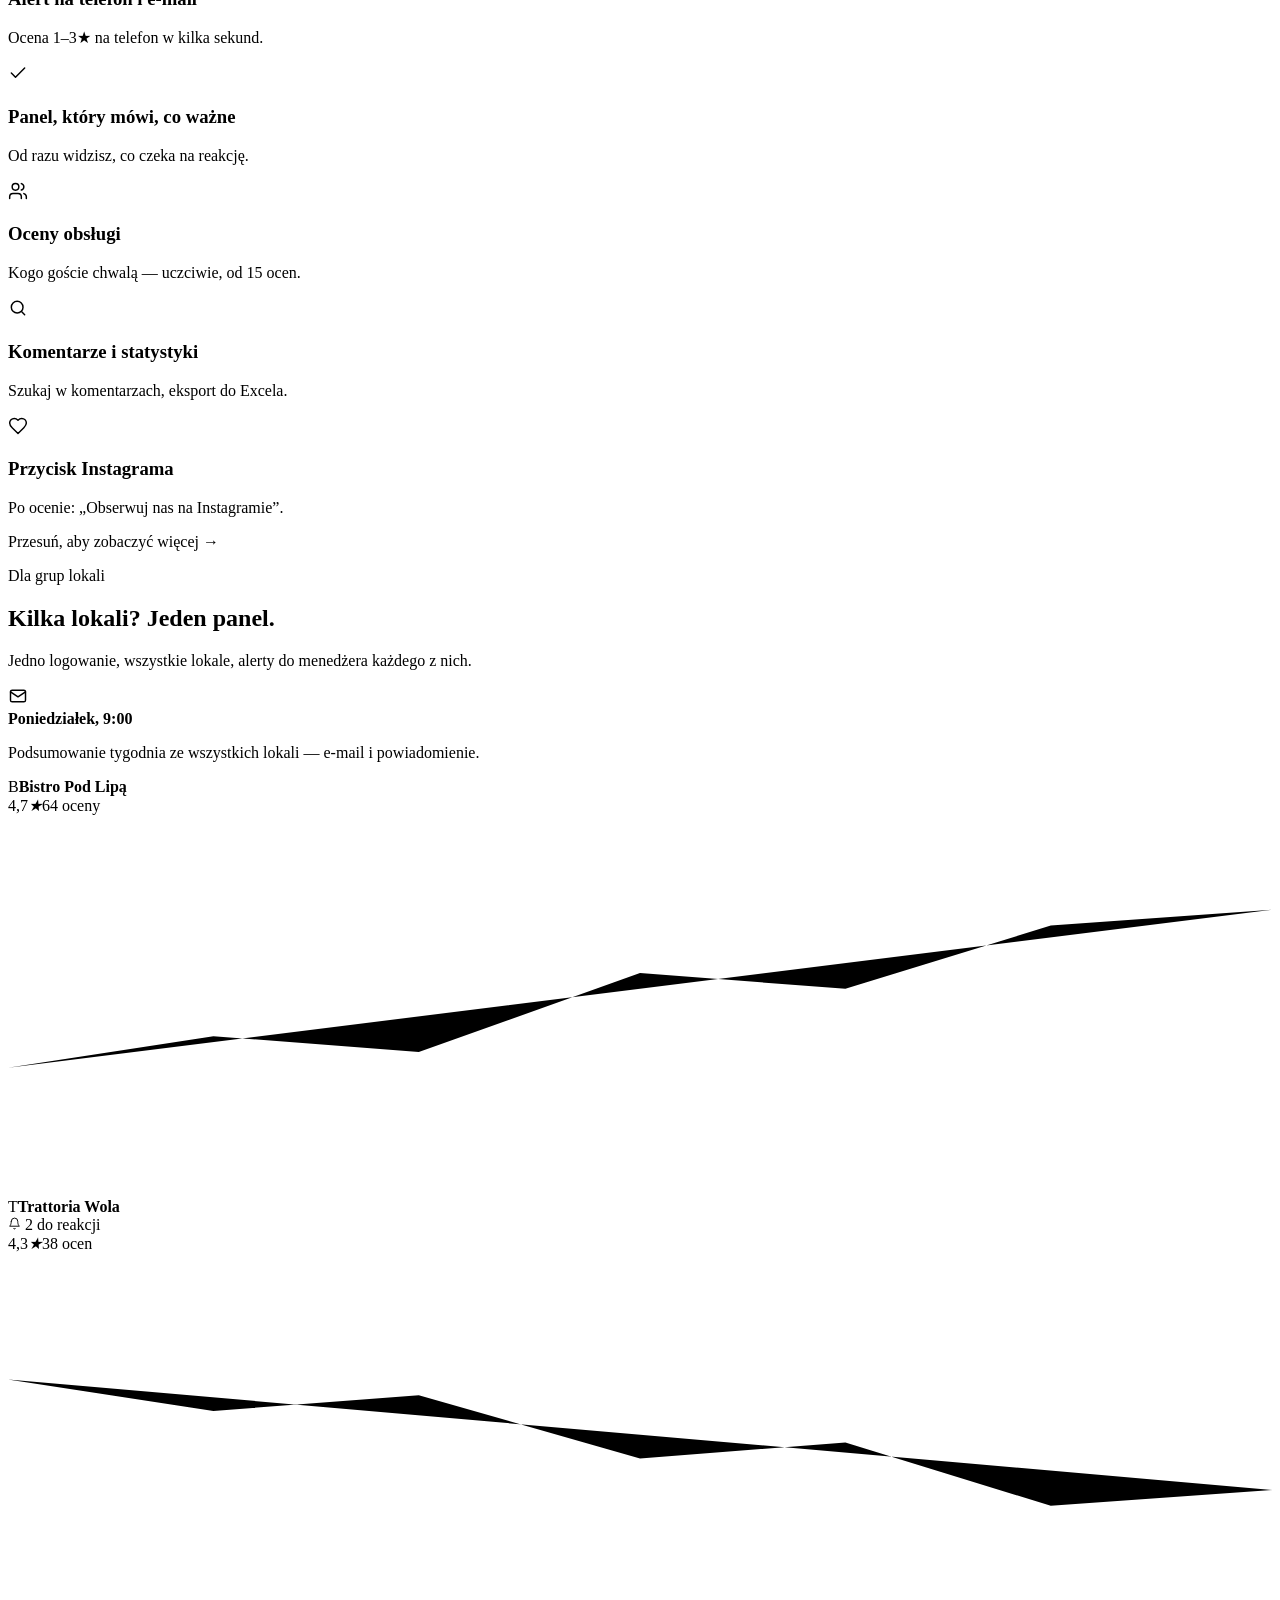
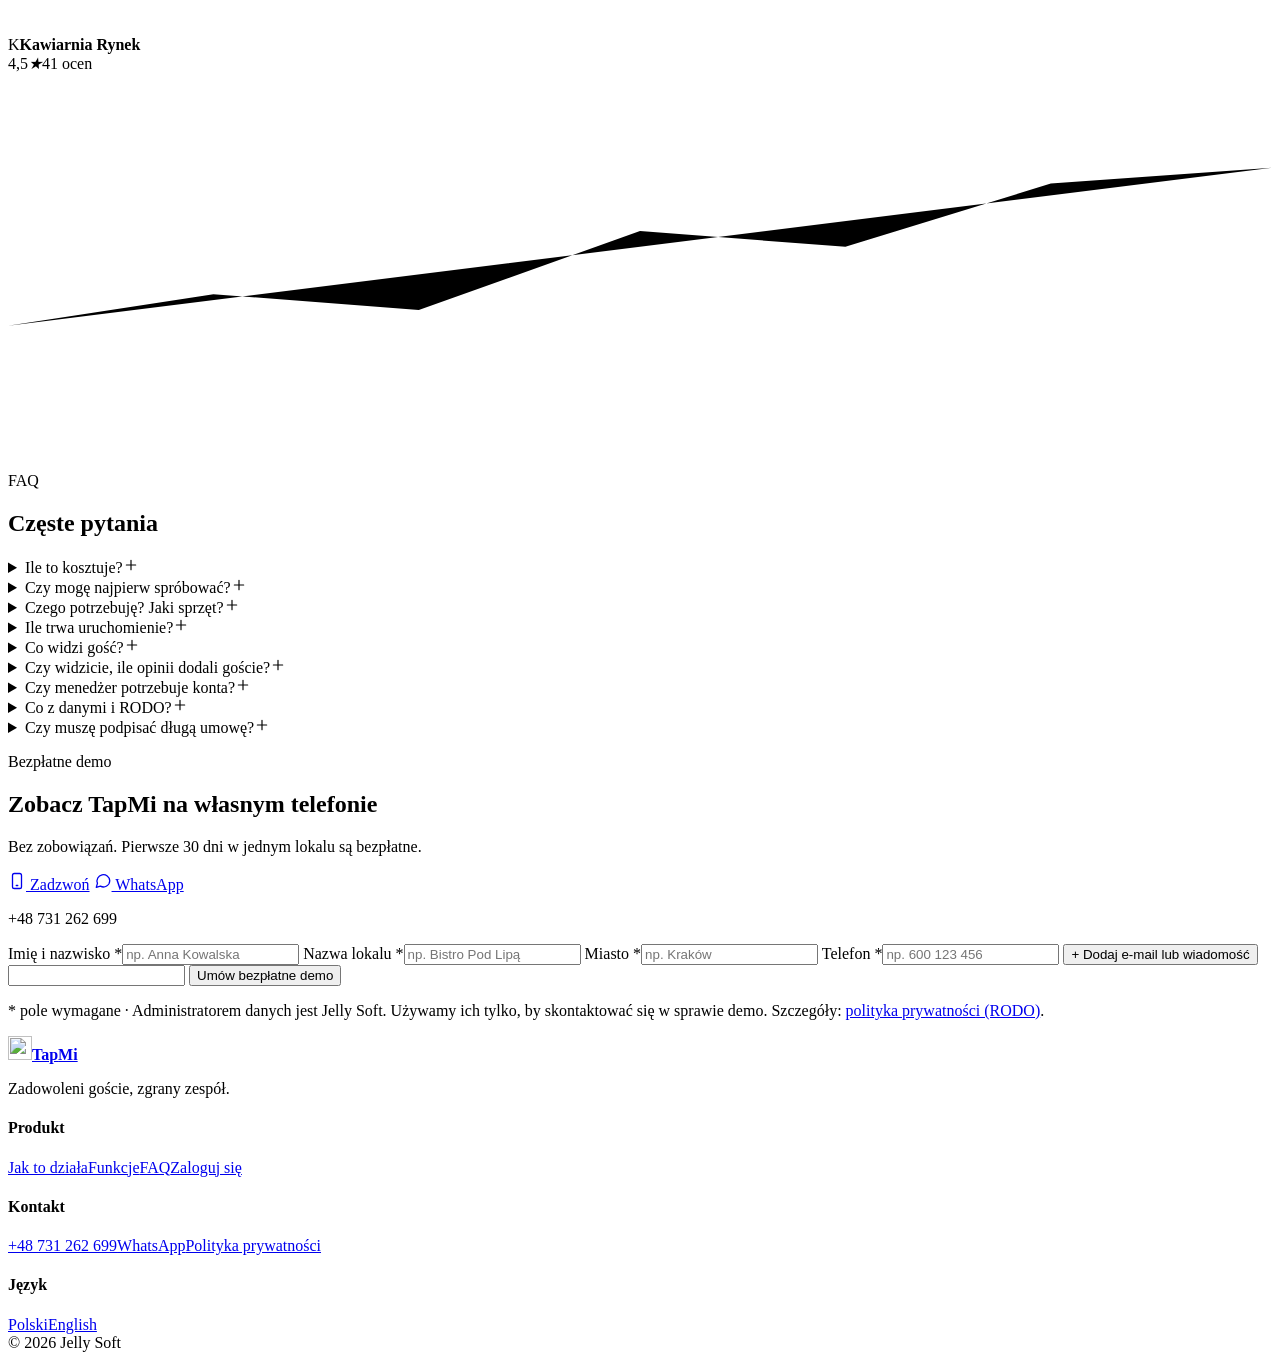
==== commit 184594f7: "30 days free under the hero button and in the demo section (FAQ terms approved) Co-Authored-By: Clau" ====
--- a/public/index.html
+++ b/public/index.html
@@ -63,6 +63,7 @@
         <a class="btn btn-light magnet" href="#demo">Umów bezpłatne demo <span class="arrow"><svg class="ic" width="18" height="18" viewBox="0 0 24 24" fill="none" stroke="currentColor" stroke-width="1.75" stroke-linecap="round" stroke-linejoin="round" aria-hidden="true"><path d="M5 12h14"/><path d="m12 5 7 7-7 7"/></svg></span></a>
         <a class="btn btn-ghost hide-sm" href="#how">Zobacz, jak to działa</a>
       </div>
+      <p class="hero-note load" style="--d:3">Pierwsze 30 dni za darmo · bez karty płatniczej</p>
       <ul class="chips load" style="--d:4"><li><svg class="ic" width="15" height="15" viewBox="0 0 24 24" fill="none" stroke="currentColor" stroke-width="1.75" stroke-linecap="round" stroke-linejoin="round" aria-hidden="true"><rect x="6" y="2" width="12" height="20" rx="2.5"/><path d="M11 18h2"/></svg> Bez aplikacji</li><li><svg class="ic" width="15" height="15" viewBox="0 0 24 24" fill="none" stroke="currentColor" stroke-width="1.75" stroke-linecap="round" stroke-linejoin="round" aria-hidden="true"><path d="M12 22s8-4 8-10V5l-8-3-8 3v7c0 6 8 10 8 10"/><path d="m9 12 2 2 4-4"/></svg> Zgodne z Google</li><li><svg class="ic" width="15" height="15" viewBox="0 0 24 24" fill="none" stroke="currentColor" stroke-width="1.75" stroke-linecap="round" stroke-linejoin="round" aria-hidden="true"><path d="M20 6 9 17l-5-5"/></svg> Telefon i PC</li></ul>
     </div>
     <div class="hero-visual" id="story">
@@ -202,7 +203,7 @@
   <div class="wrap split">
     <div data-r="left">
       <p class="eyebrow">Bezpłatne demo</p><h2>Zobacz TapMi na własnym telefonie</h2>
-      <p class="body">Bez zobowiązań. Pokażemy wszystko na przykładzie lokalu podobnego do Twojego.</p>
+      <p class="body">Bez zobowiązań. Pierwsze 30 dni w jednym lokalu są bezpłatne.</p>
       <div class="call-row">
         <a class="btn btn-light" href="tel:+48731262699"><svg class="ic" width="18" height="18" viewBox="0 0 24 24" fill="none" stroke="currentColor" stroke-width="1.75" stroke-linecap="round" stroke-linejoin="round" aria-hidden="true"><rect x="6" y="2" width="12" height="20" rx="2.5"/><path d="M11 18h2"/></svg> Zadzwoń</a>
         <a class="btn btn-ghost" href="https://wa.me/48731262699" rel="noopener"><svg class="ic" width="18" height="18" viewBox="0 0 24 24" fill="none" stroke="currentColor" stroke-width="1.75" stroke-linecap="round" stroke-linejoin="round" aria-hidden="true"><path d="M21 11.5a8.4 8.4 0 0 1-12.4 7.4L3 20.5l1.6-5.4A8.5 8.5 0 1 1 21 11.5z"/></svg> WhatsApp</a>
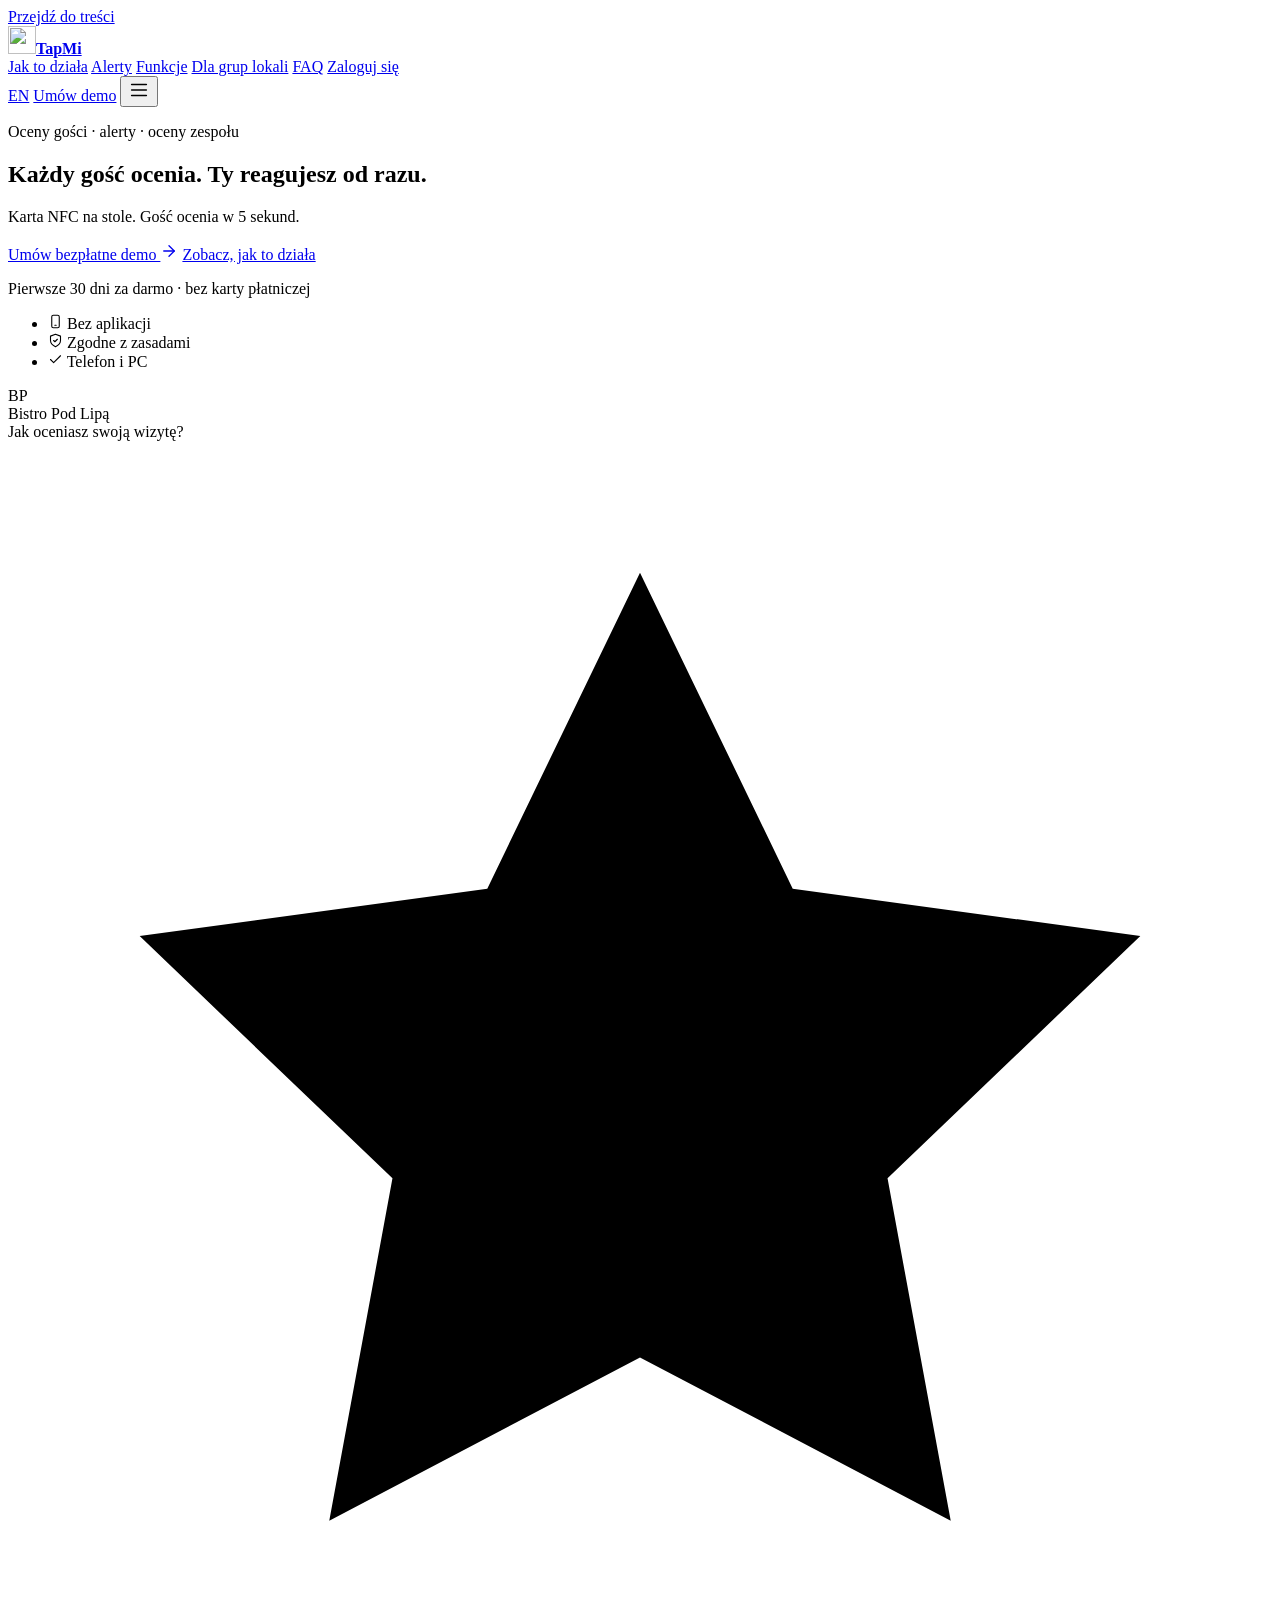
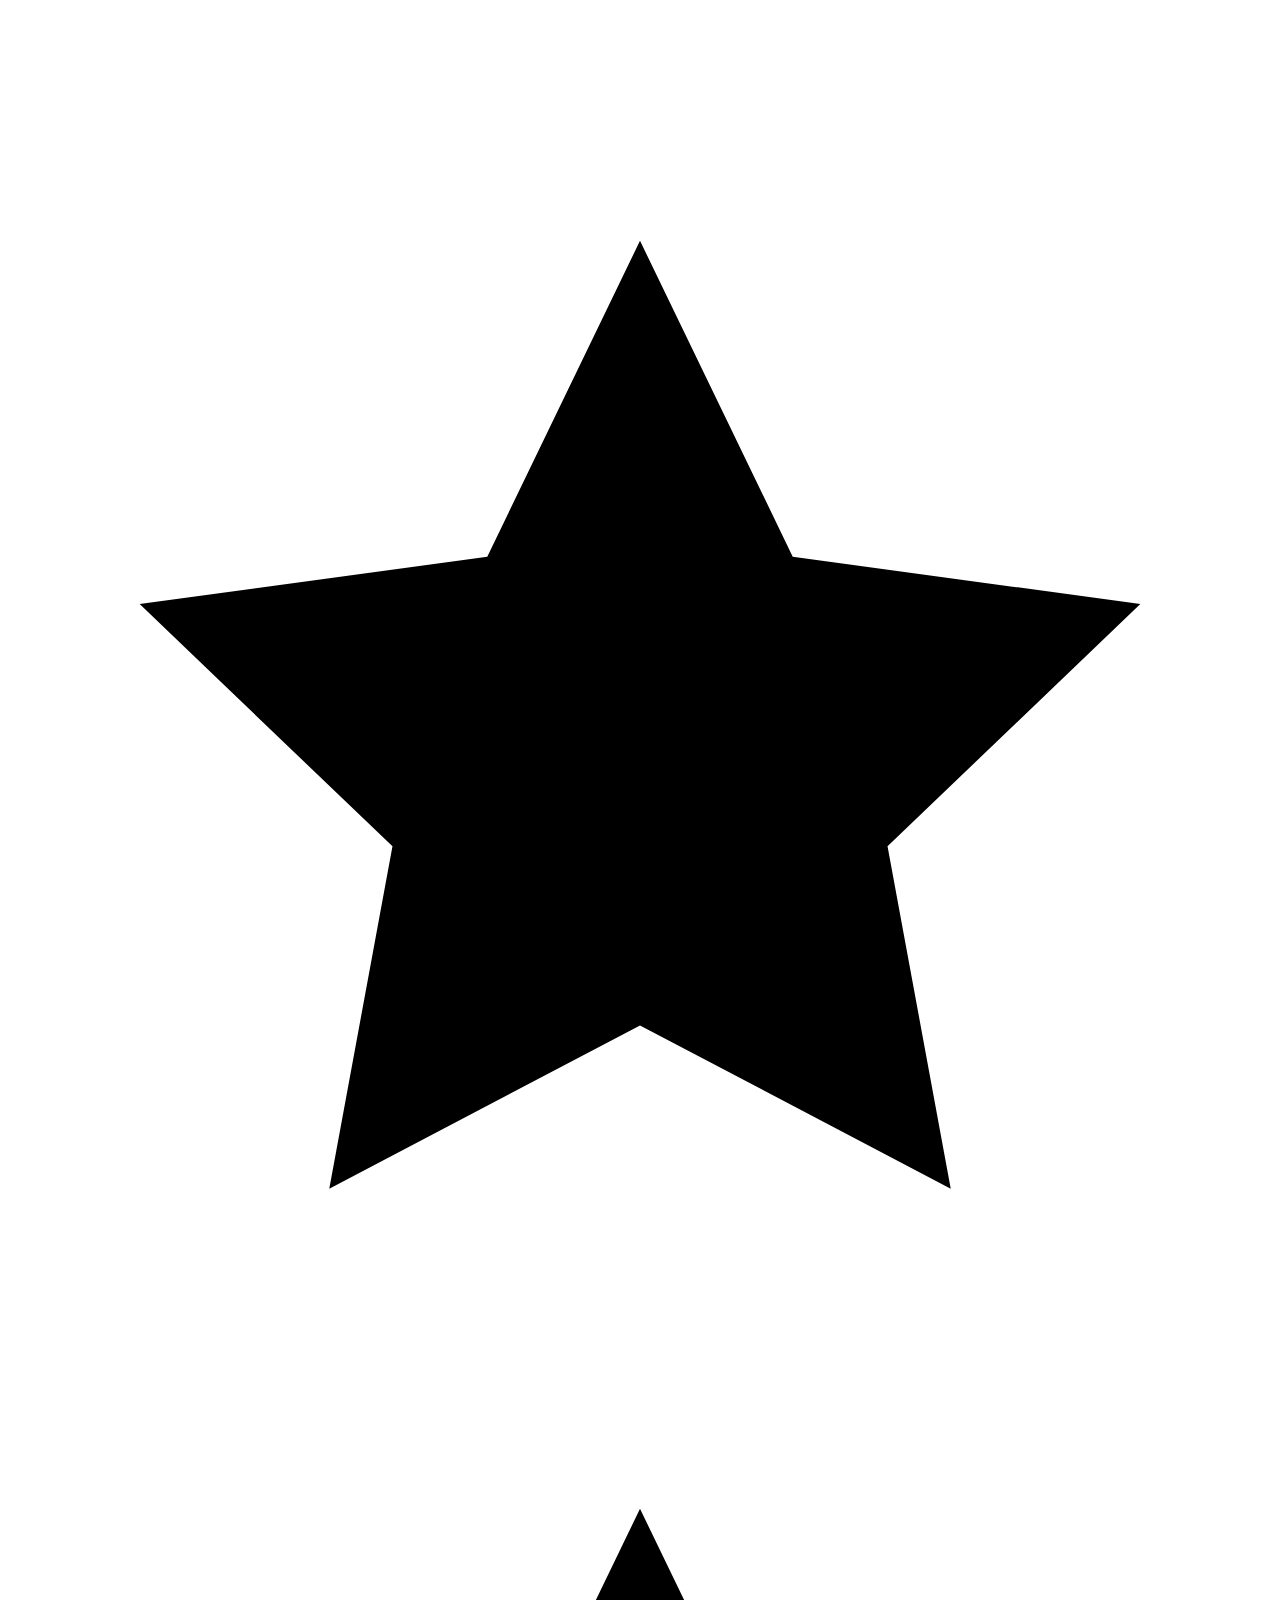
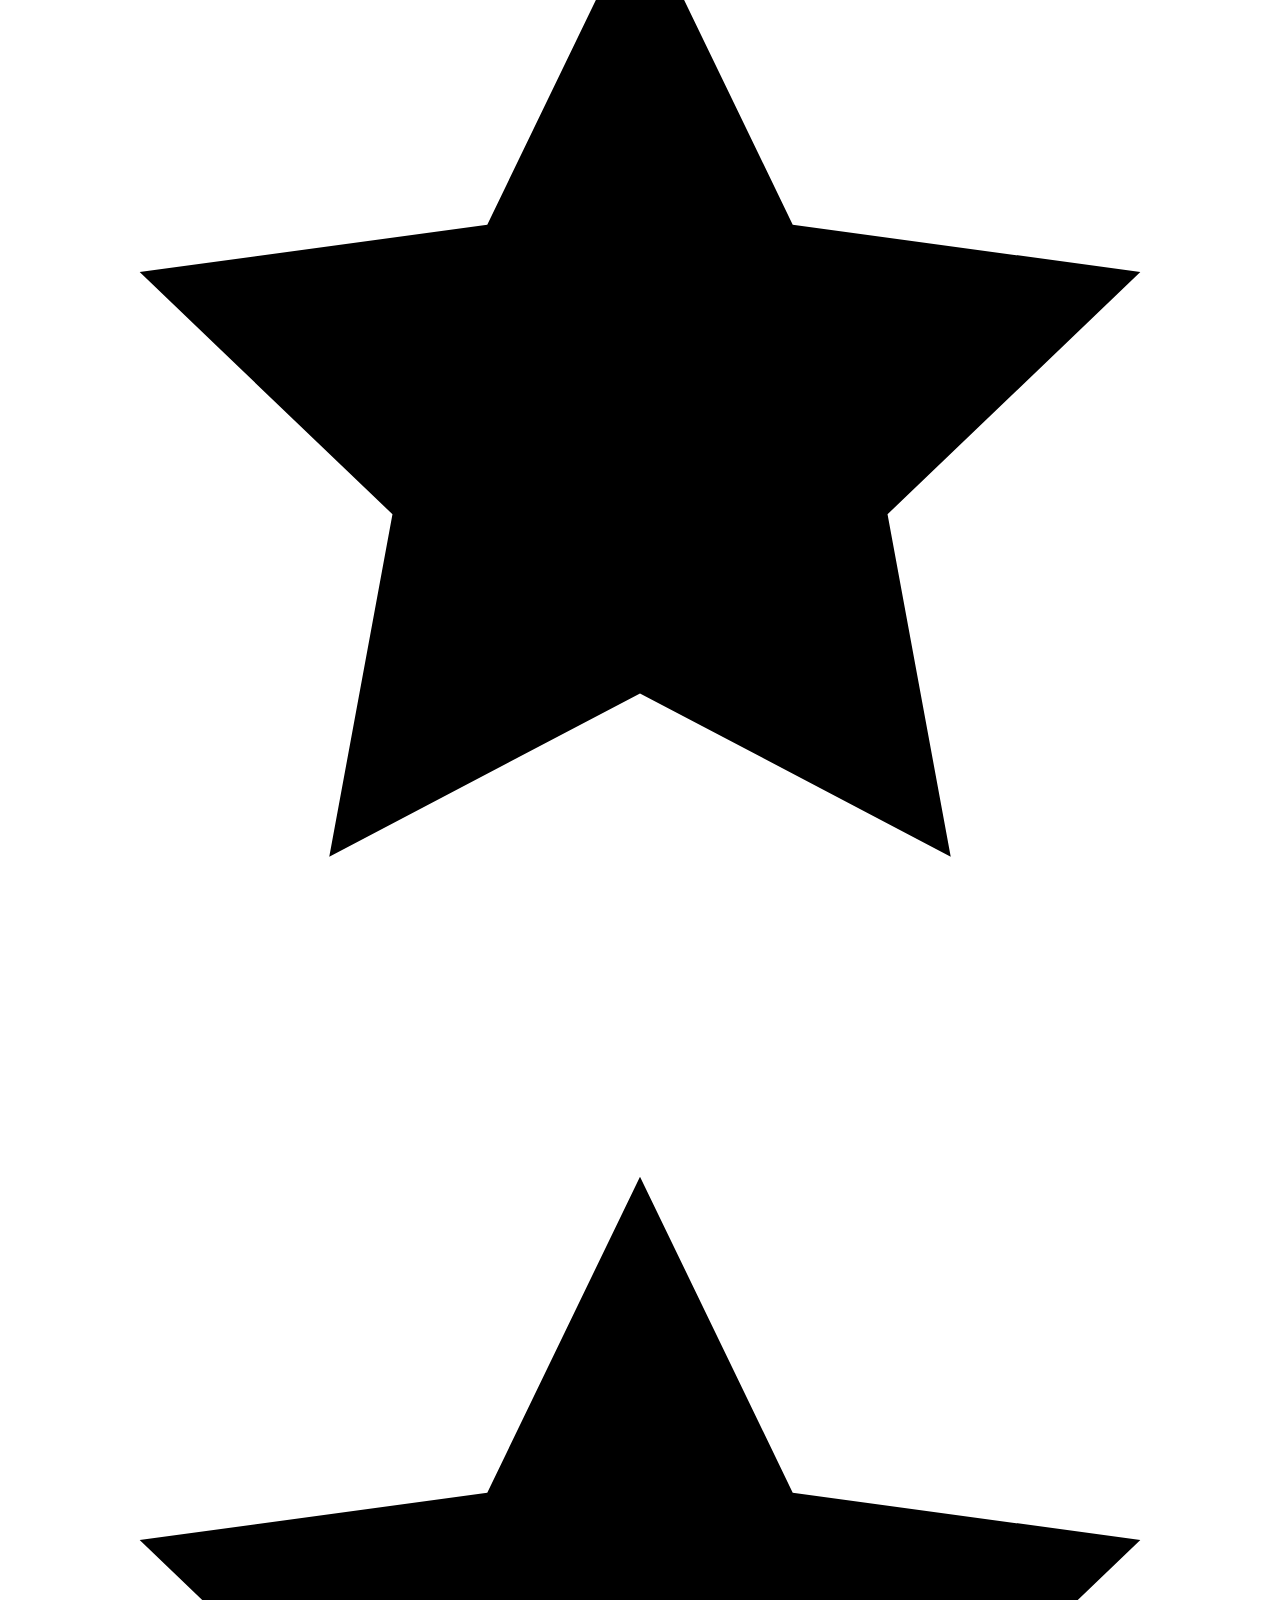
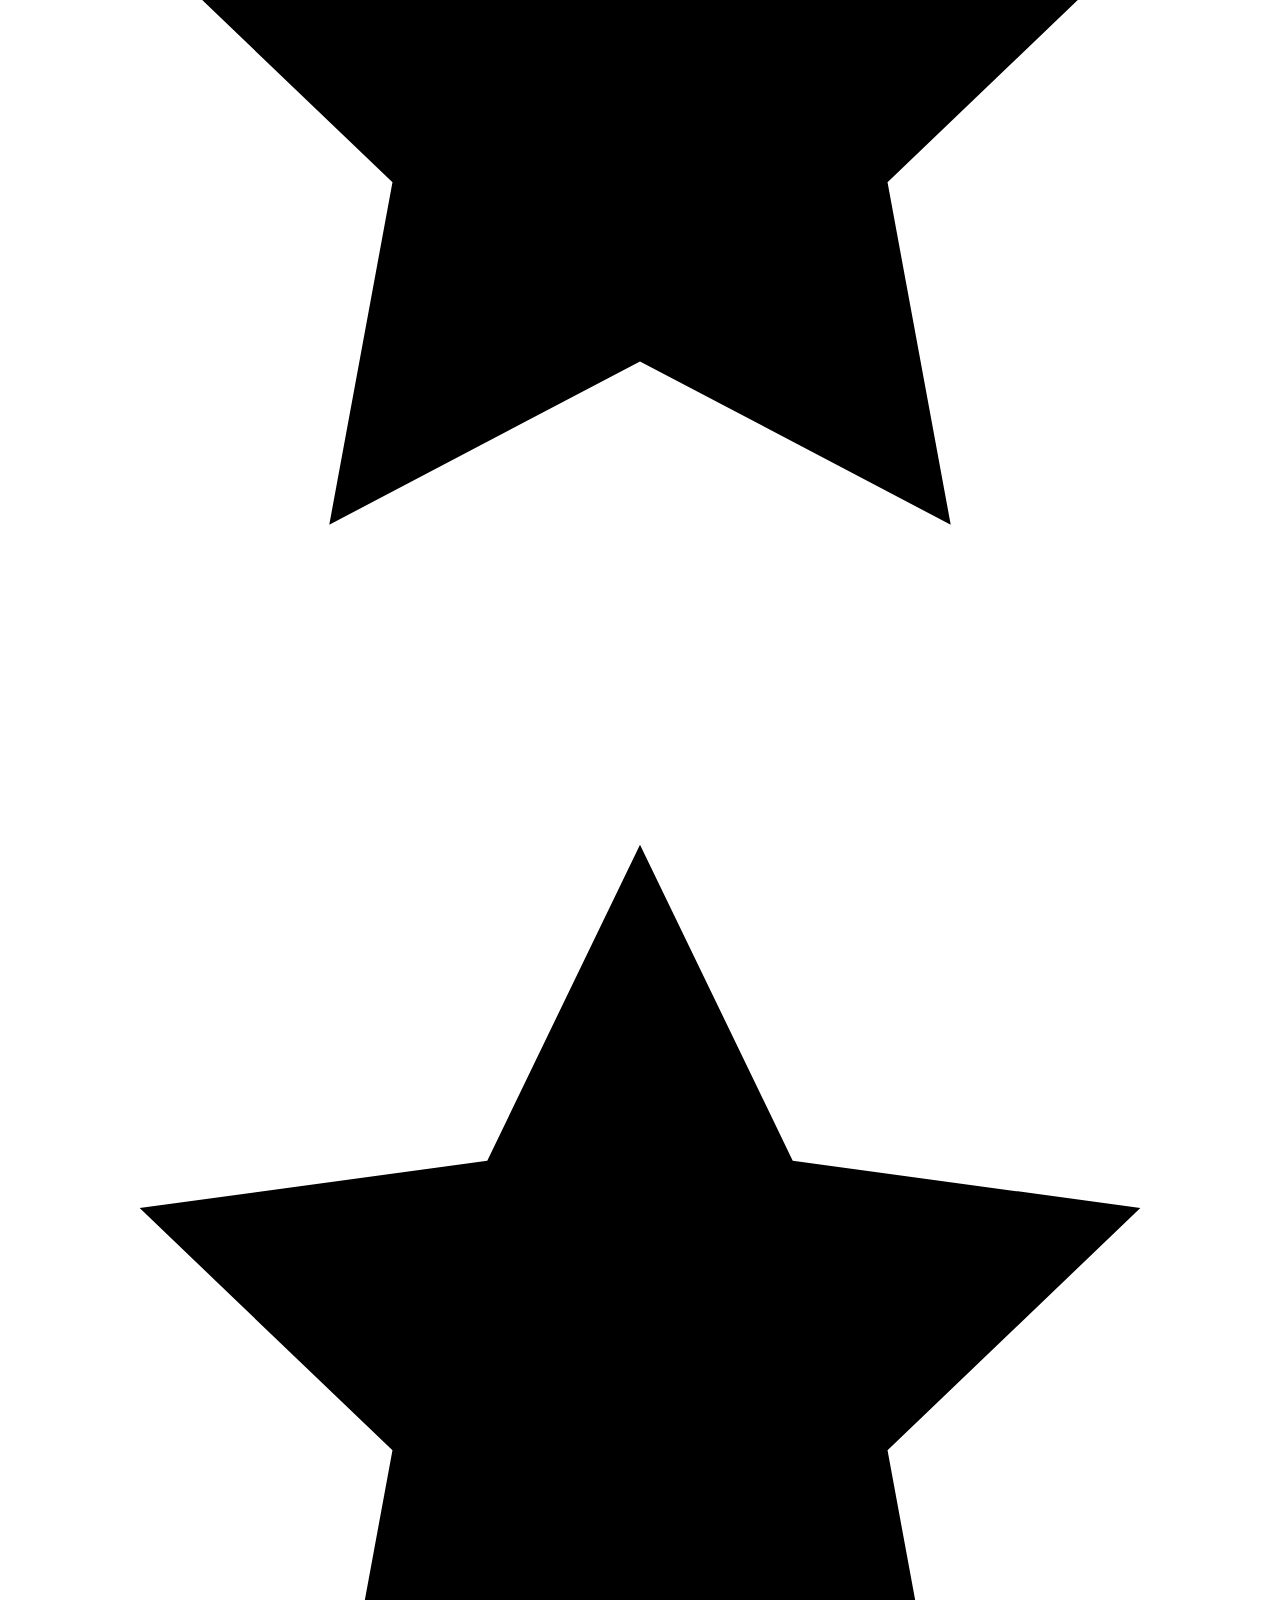
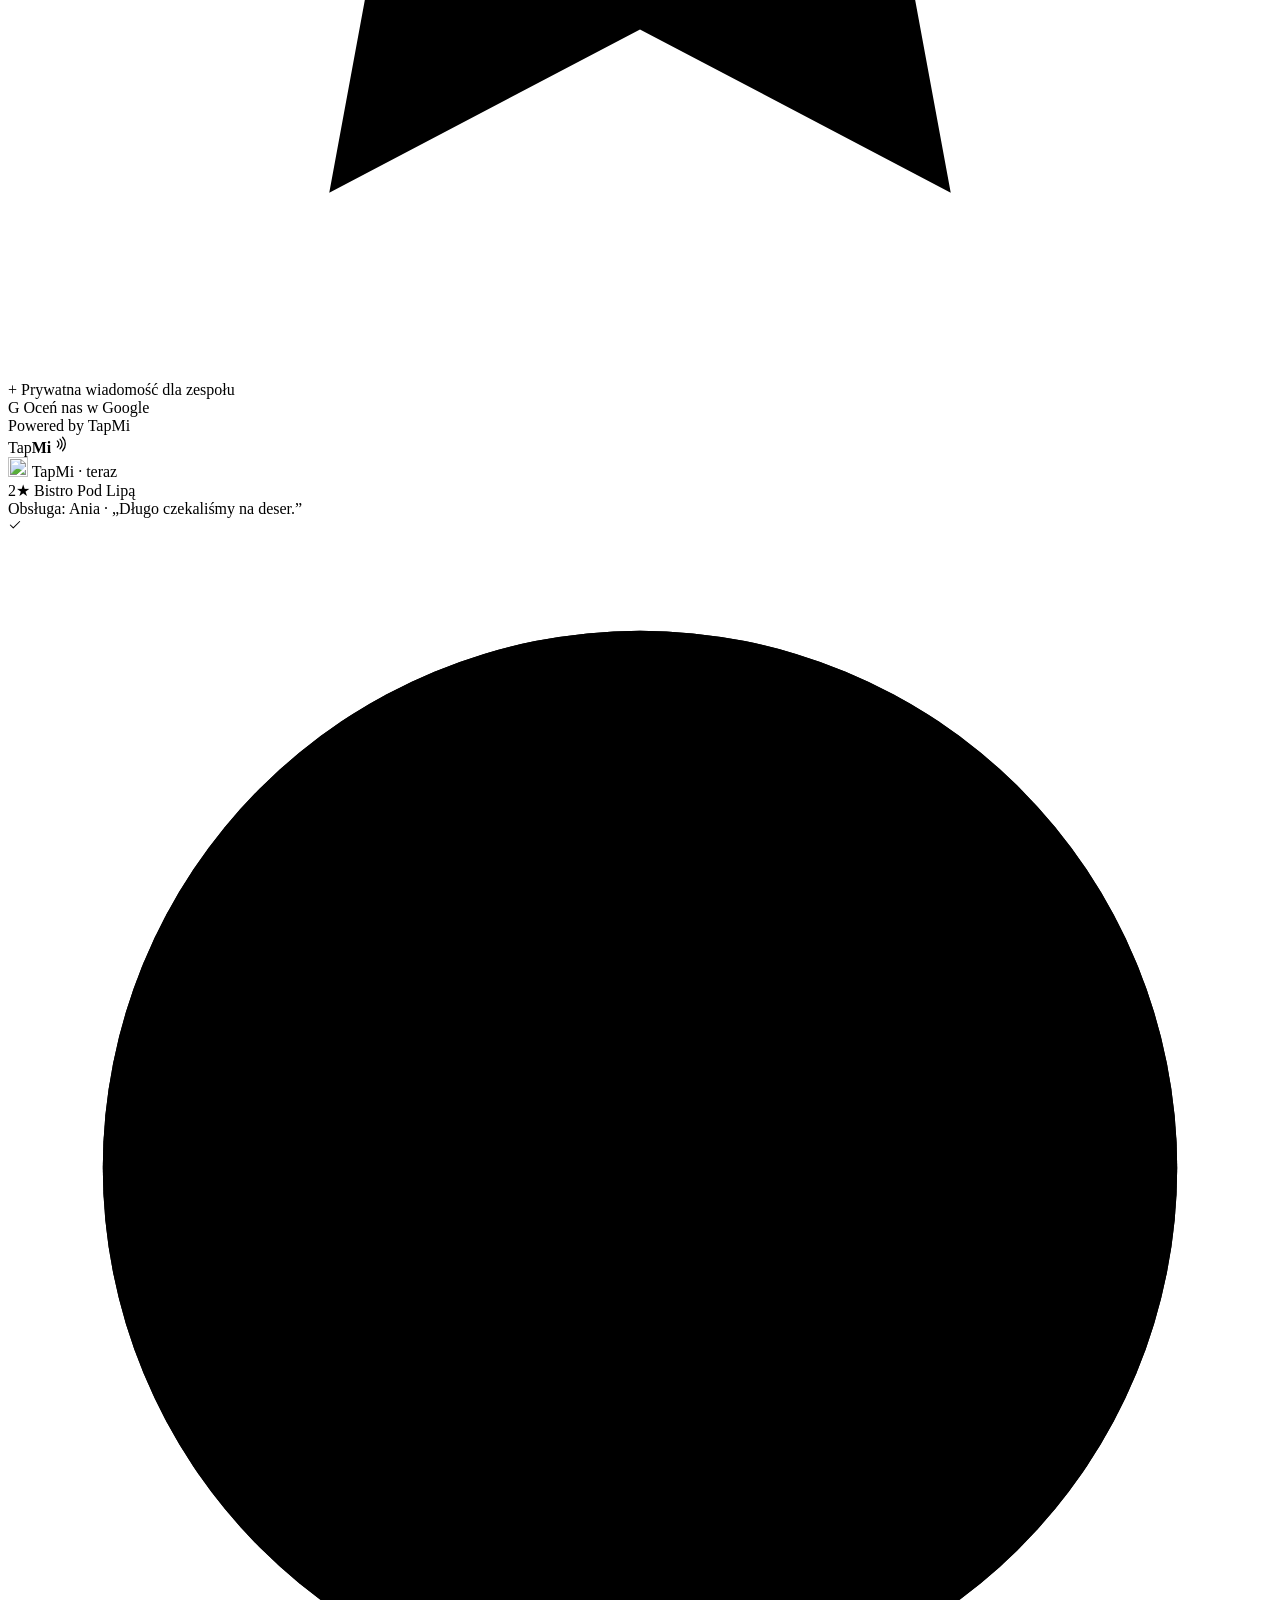
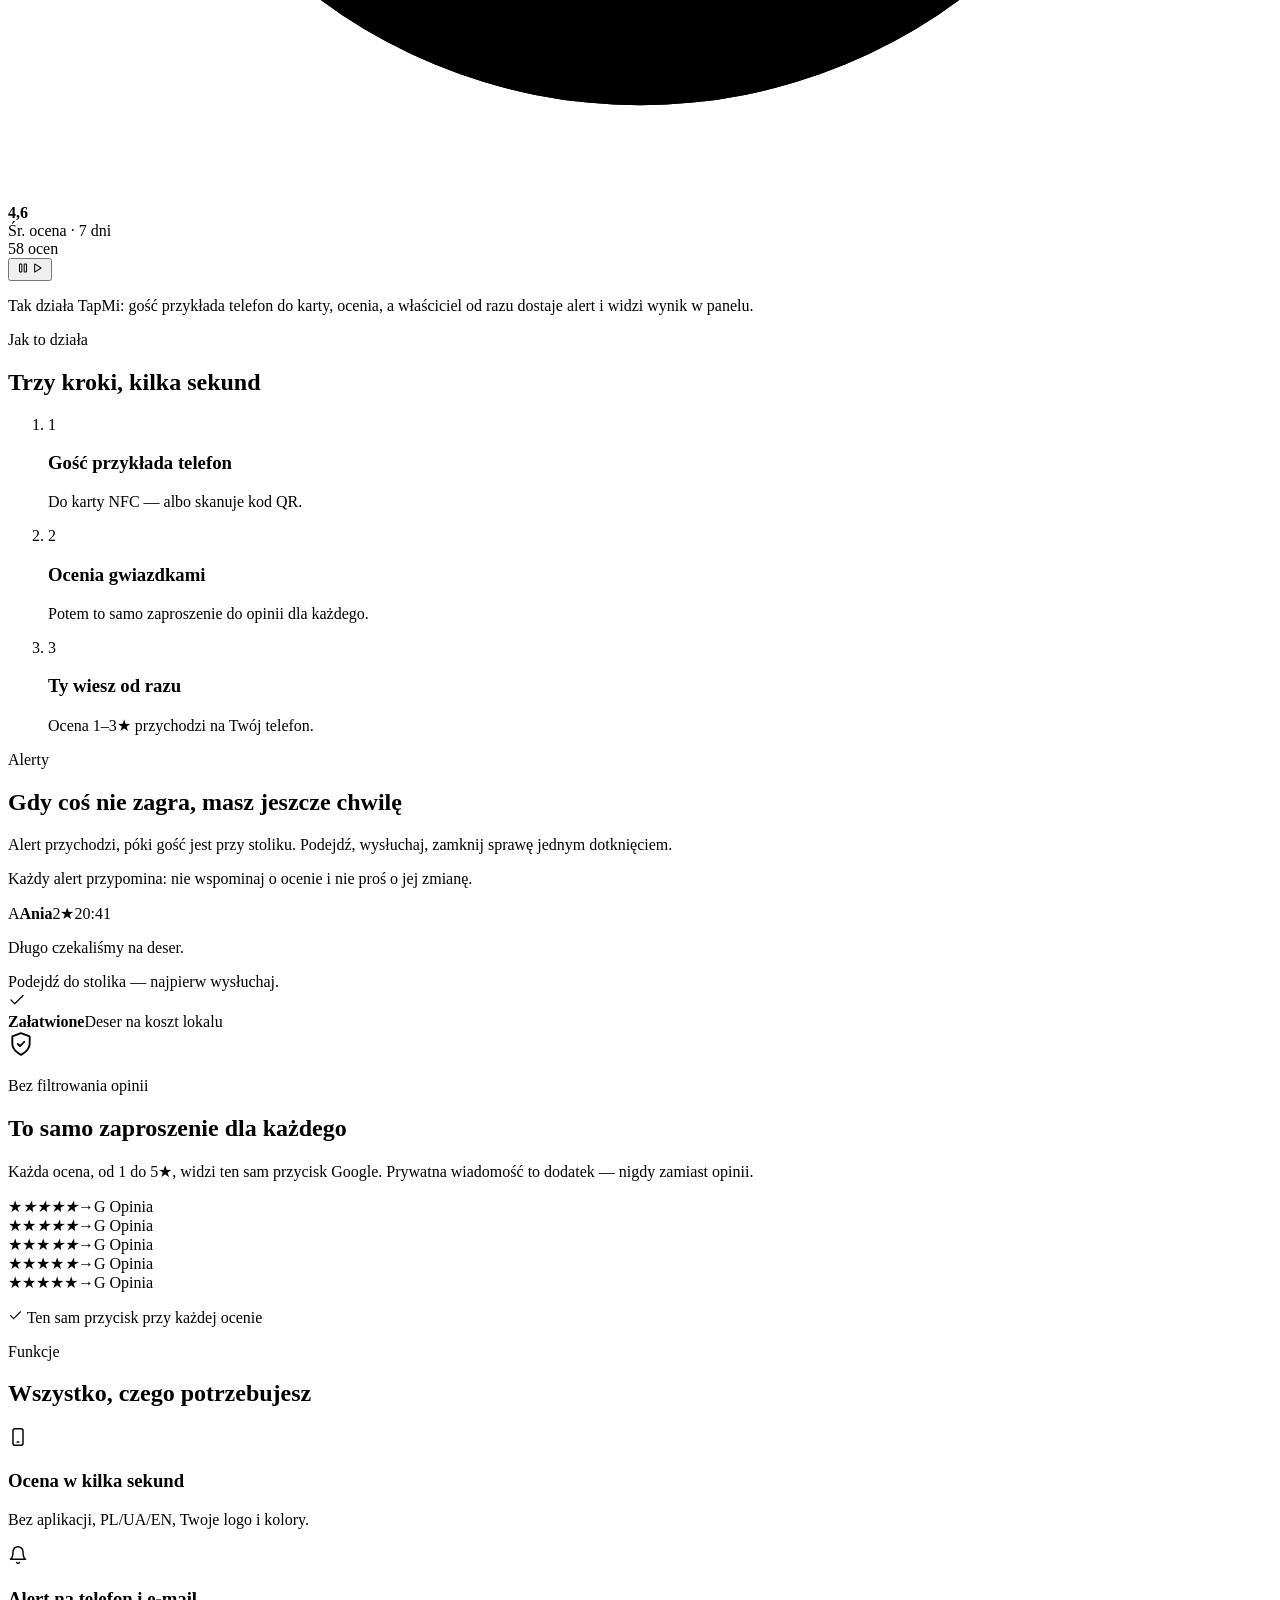
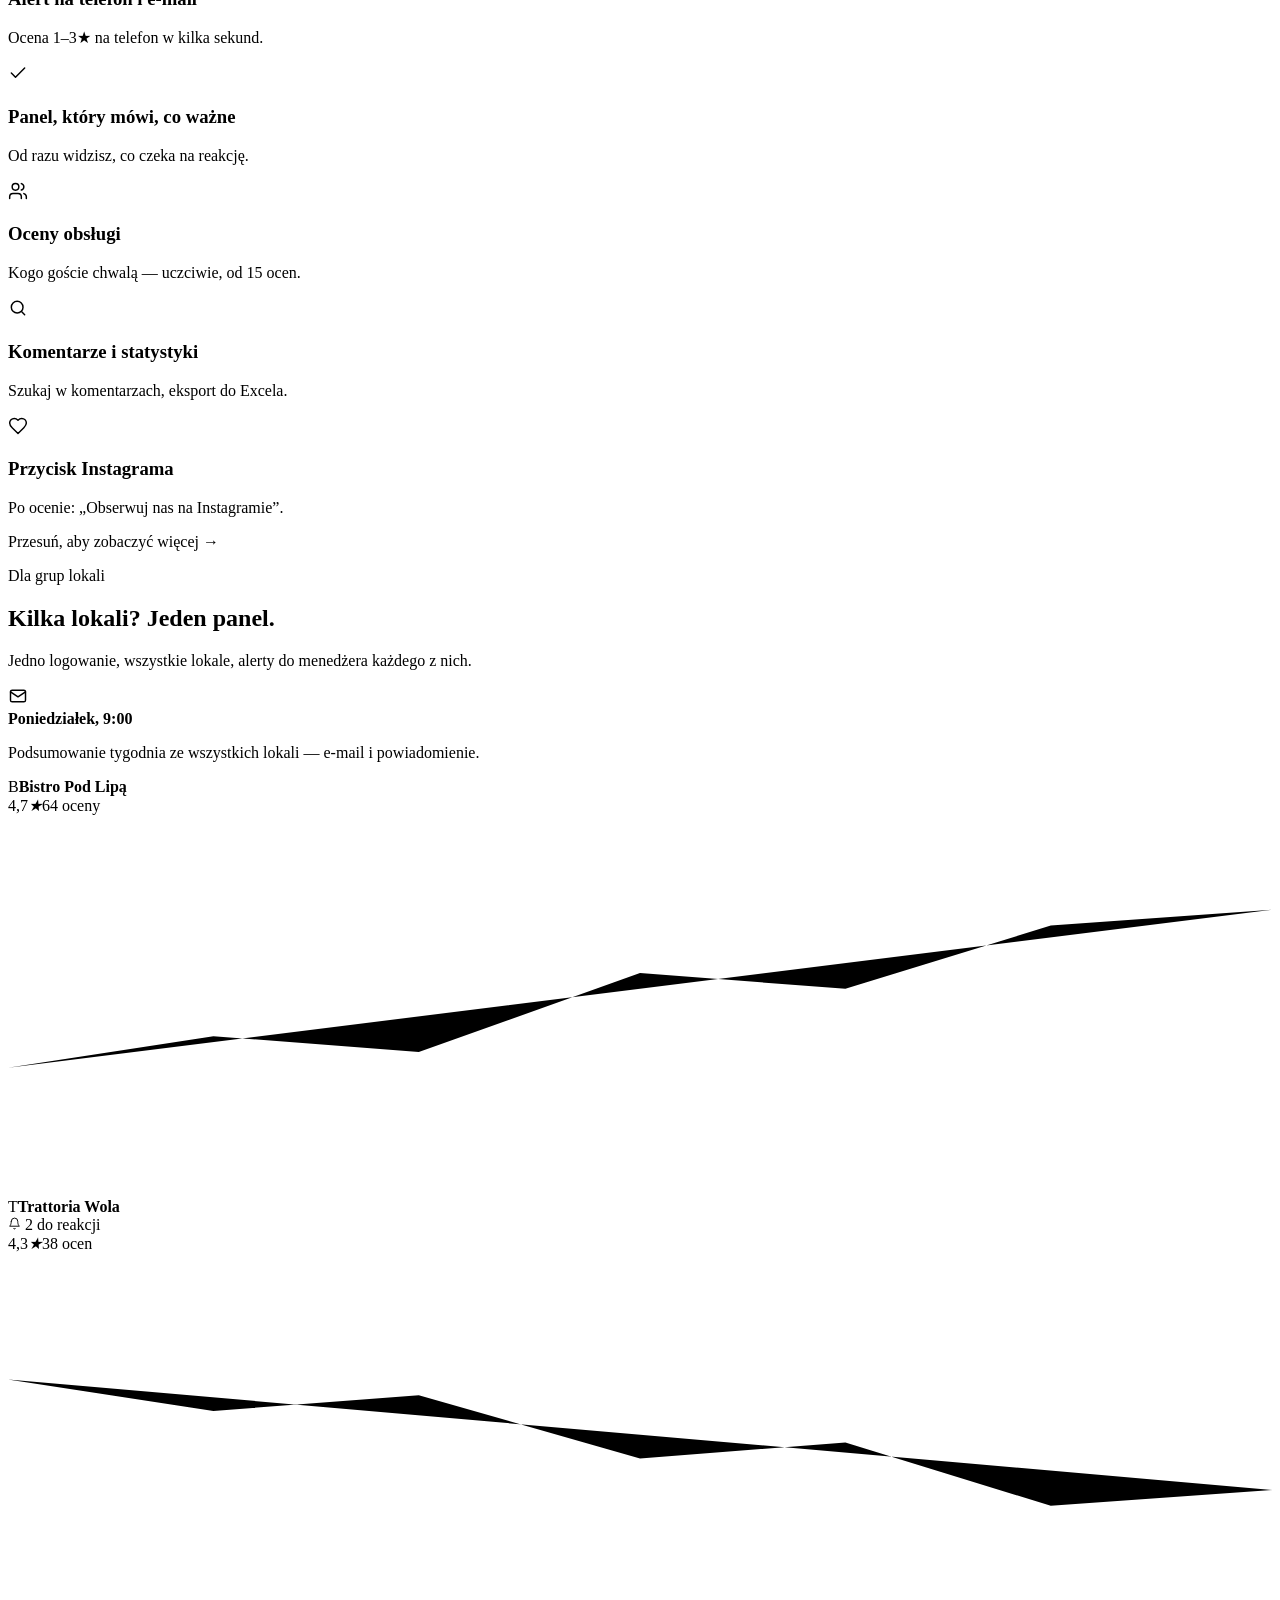
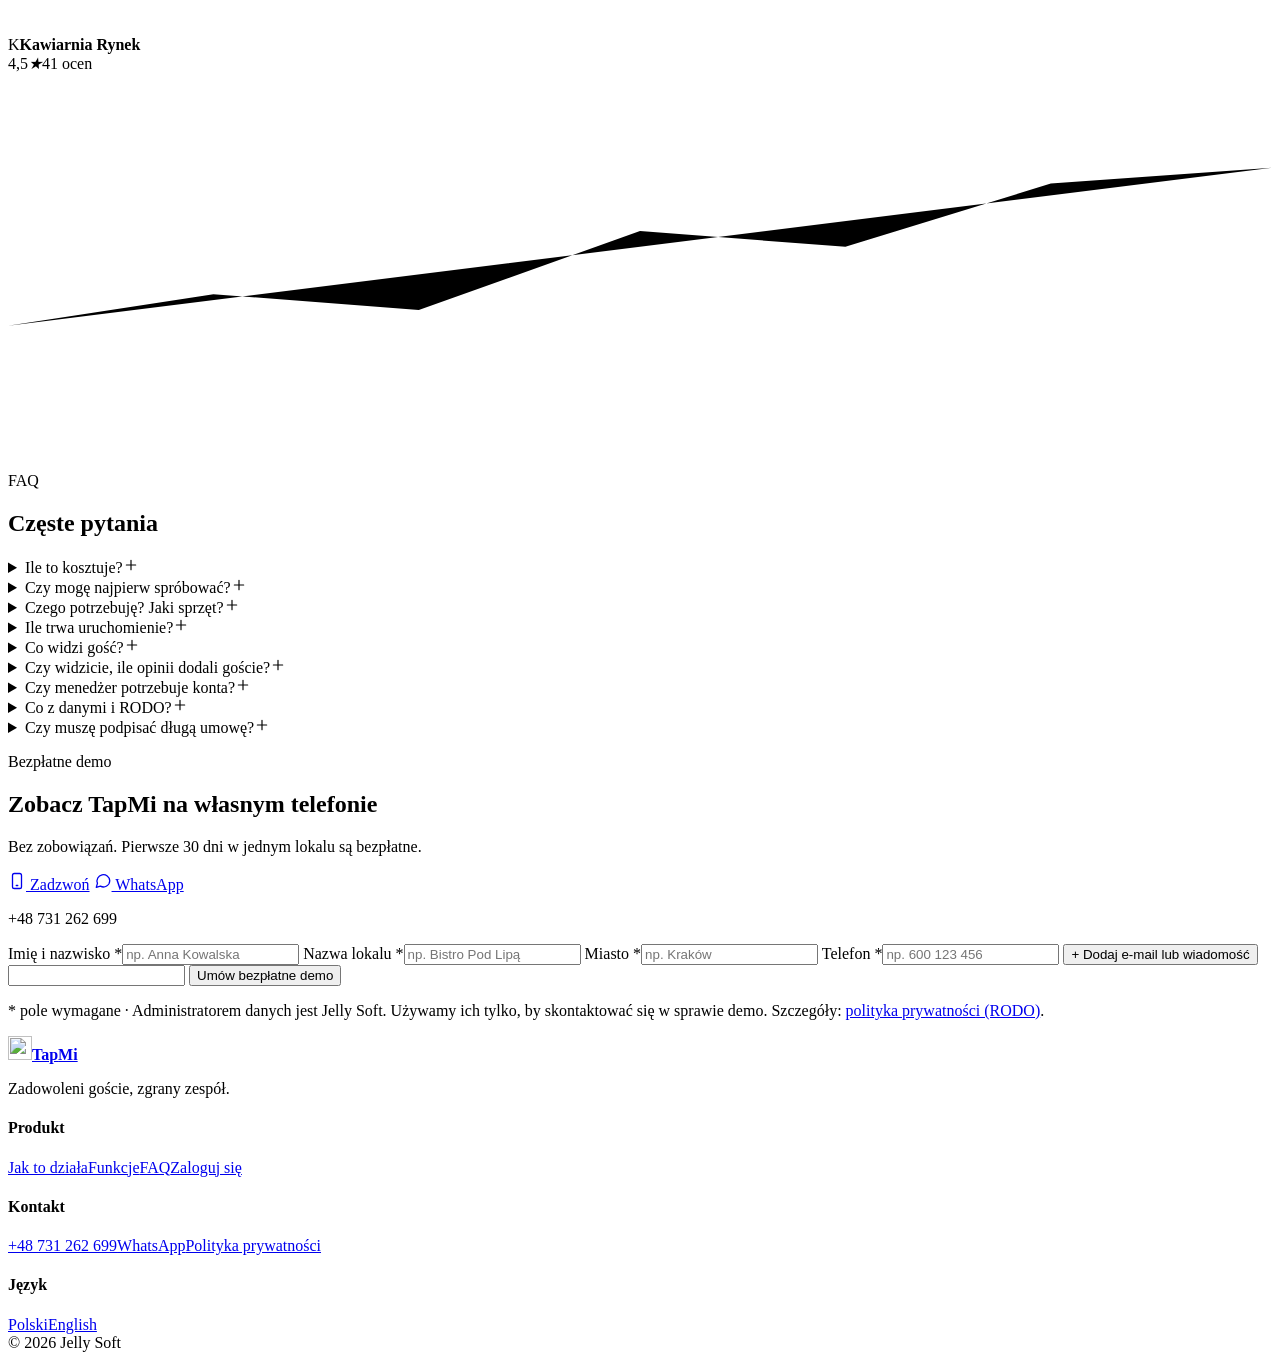
==== commit 82d08ae1: "Lead with TapMi, not Google: new slogan "Każdy gość ocenia. Ty reagujesz od razu.", Google cut from " ====
--- a/public/index.html
+++ b/public/index.html
@@ -3,14 +3,14 @@
 <head>
 <meta charset="UTF-8">
 <meta name="viewport" content="width=device-width, initial-scale=1">
-<title>Opinie Google dla restauracji – karty NFC | TapMi</title>
-<meta name="description" content="Karta NFC na stoliku: goście oceniają wizytę w kilka sekund, a o niskiej ocenie wiesz od razu. Więcej zaproszeń do opinii Google, zgodnie z zasadami.">
+<title>Oceny gości i opinie Google – karty NFC dla restauracji | TapMi</title>
+<meta name="description" content="Karta NFC na stoliku: gość ocenia wizytę w kilka sekund, a o niskiej ocenie wiesz od razu. Oceny zespołu i zaproszenie do opinii Google dla każdego.">
 <link rel="canonical" href="https://tapmi.pl/">
 <link rel="alternate" hreflang="pl" href="https://tapmi.pl/">
 <link rel="alternate" hreflang="en" href="https://tapmi.pl/en/">
 <link rel="alternate" hreflang="x-default" href="https://tapmi.pl/">
-<meta property="og:title" content="Opinie Google dla restauracji – karty NFC | TapMi">
-<meta property="og:description" content="Karta NFC na stoliku: goście oceniają wizytę w kilka sekund, a o niskiej ocenie wiesz od razu. Więcej zaproszeń do opinii Google, zgodnie z zasadami.">
+<meta property="og:title" content="Oceny gości i opinie Google – karty NFC dla restauracji | TapMi">
+<meta property="og:description" content="Karta NFC na stoliku: gość ocenia wizytę w kilka sekund, a o niskiej ocenie wiesz od razu. Oceny zespołu i zaproszenie do opinii Google dla każdego.">
 <meta property="og:type" content="website">
 <meta property="og:url" content="https://tapmi.pl/">
 <meta property="og:locale" content="pl_PL">
@@ -22,7 +22,7 @@
 <meta name="twitter:card" content="summary_large_image">
 <meta name="robots" content="index, follow, max-image-preview:large">
 <meta name="theme-color" content="#111827">
-<script type="application/ld+json">{"@context":"https://schema.org","@graph":[{"@type":"Organization","@id":"https://tapmi.pl/#org","name":"TapMi","legalName":"Jelly Soft","url":"https://tapmi.pl","logo":"https://tapmi.pl/icon-192.png","contactPoint":{"@type":"ContactPoint","telephone":"+48731262699","contactType":"sales","areaServed":"PL","availableLanguage":["pl","en"]}},{"@type":"WebSite","@id":"https://tapmi.pl/#site","url":"https://tapmi.pl","name":"TapMi","inLanguage":"pl","publisher":{"@id":"https://tapmi.pl/#org"}},{"@type":"SoftwareApplication","name":"TapMi","applicationCategory":"BusinessApplication","operatingSystem":"Web","url":"https://tapmi.pl/","description":"Karta NFC na stoliku: goście oceniają wizytę w kilka sekund, a o niskiej ocenie wiesz od razu. Więcej zaproszeń do opinii Google, zgodnie z zasadami.","provider":{"@id":"https://tapmi.pl/#org"},"audience":{"@type":"BusinessAudience","audienceType":"Restauracje, kawiarnie, bary"}},{"@type":"FAQPage","inLanguage":"pl","mainEntity":[{"@type":"Question","name":"Ile to kosztuje?","acceptedAnswer":{"@type":"Answer","text":"Cena zależy od liczby lokali i kart — dobieramy ją do Twojego lokalu. Konkretną propozycję przedstawimy na bezpłatnym demo, bez zobowiązań."}},{"@type":"Question","name":"Czy mogę najpierw spróbować?","acceptedAnswer":{"@type":"Answer","text":"Tak. Pierwsze 30 dni w jednym lokalu są bezpłatne, bez podawania karty płatniczej. Jeśli nie zostaniesz, karty zostają u Ciebie."}},{"@type":"Question","name":"Czego potrzebuję? Jaki sprzęt?","acceptedAnswer":{"@type":"Answer","text":"Tylko kart TapMi z kodem QR — przygotowujemy je dla Ciebie. Gość używa własnego telefonu, a Ty panelu w przeglądarce. Nic nie instalujesz."}},{"@type":"Question","name":"Ile trwa uruchomienie?","acceptedAnswer":{"@type":"Answer","text":"Zwykle do tygodnia od demo. Konfigurujemy lokal i przygotowujemy karty, Ty dodajesz tylko imiona kelnerów."}},{"@type":"Question","name":"Co widzi gość?","acceptedAnswer":{"@type":"Answer","text":"Twoje logo, pięć gwiazdek i przycisk „Oceń nas w Google” — zawsze ten sam. Opcjonalnie prywatna wiadomość i Instagram. Po polsku, ukraińsku lub angielsku."}},{"@type":"Question","name":"Czy widzicie, ile opinii dodali goście?","acceptedAnswer":{"@type":"Answer","text":"W panelu widzisz „przejścia do opinii”, czyli kliknięcia przycisku. Nie widzimy, czy gość faktycznie dodał opinię, i nie obiecujemy konkretnej liczby."}},{"@type":"Question","name":"Czy menedżer potrzebuje konta?","acceptedAnswer":{"@type":"Answer","text":"Nie. Menedżer dostaje osobisty link do alertów na telefon i e-mail. Panel i ustawienia zostają u właściciela. Jest też tryb ciemny na wieczorny serwis."}},{"@type":"Question","name":"Co z danymi i RODO?","acceptedAnswer":{"@type":"Answer","text":"Gość nie zakłada konta i nie podaje imienia ani e-maila. Zapisujemy ocenę, opcjonalny komentarz, godzinę i kartę. Członków zespołu wpisujesz tylko z imienia, a ich oceny widzisz wyłącznie Ty."}},{"@type":"Question","name":"Czy muszę podpisać długą umowę?","acceptedAnswer":{"@type":"Answer","text":"Nie. Umowa jest na czas nieokreślony z miesięcznym okresem wypowiedzenia. Zostajesz, bo to działa — a nie dlatego, że musisz."}}]}]}</script>
+<script type="application/ld+json">{"@context":"https://schema.org","@graph":[{"@type":"Organization","@id":"https://tapmi.pl/#org","name":"TapMi","legalName":"Jelly Soft","url":"https://tapmi.pl","logo":"https://tapmi.pl/icon-192.png","contactPoint":{"@type":"ContactPoint","telephone":"+48731262699","contactType":"sales","areaServed":"PL","availableLanguage":["pl","en"]}},{"@type":"WebSite","@id":"https://tapmi.pl/#site","url":"https://tapmi.pl","name":"TapMi","inLanguage":"pl","publisher":{"@id":"https://tapmi.pl/#org"}},{"@type":"SoftwareApplication","name":"TapMi","applicationCategory":"BusinessApplication","operatingSystem":"Web","url":"https://tapmi.pl/","description":"Karta NFC na stoliku: gość ocenia wizytę w kilka sekund, a o niskiej ocenie wiesz od razu. Oceny zespołu i zaproszenie do opinii Google dla każdego.","provider":{"@id":"https://tapmi.pl/#org"},"audience":{"@type":"BusinessAudience","audienceType":"Restauracje, kawiarnie, bary"}},{"@type":"FAQPage","inLanguage":"pl","mainEntity":[{"@type":"Question","name":"Ile to kosztuje?","acceptedAnswer":{"@type":"Answer","text":"Cena zależy od liczby lokali i kart — dobieramy ją do Twojego lokalu. Konkretną propozycję przedstawimy na bezpłatnym demo, bez zobowiązań."}},{"@type":"Question","name":"Czy mogę najpierw spróbować?","acceptedAnswer":{"@type":"Answer","text":"Tak. Pierwsze 30 dni w jednym lokalu są bezpłatne, bez podawania karty płatniczej. Jeśli nie zostaniesz, karty zostają u Ciebie."}},{"@type":"Question","name":"Czego potrzebuję? Jaki sprzęt?","acceptedAnswer":{"@type":"Answer","text":"Tylko kart TapMi z kodem QR — przygotowujemy je dla Ciebie. Gość używa własnego telefonu, a Ty panelu w przeglądarce. Nic nie instalujesz."}},{"@type":"Question","name":"Ile trwa uruchomienie?","acceptedAnswer":{"@type":"Answer","text":"Zwykle do tygodnia od demo. Konfigurujemy lokal i przygotowujemy karty, Ty dodajesz tylko imiona kelnerów."}},{"@type":"Question","name":"Co widzi gość?","acceptedAnswer":{"@type":"Answer","text":"Twoje logo, pięć gwiazdek i przycisk „Oceń nas w Google” — zawsze ten sam. Opcjonalnie prywatna wiadomość i Instagram. Po polsku, ukraińsku lub angielsku."}},{"@type":"Question","name":"Czy widzicie, ile opinii dodali goście?","acceptedAnswer":{"@type":"Answer","text":"W panelu widzisz „przejścia do opinii”, czyli kliknięcia przycisku. Nie widzimy, czy gość faktycznie dodał opinię, i nie obiecujemy konkretnej liczby."}},{"@type":"Question","name":"Czy menedżer potrzebuje konta?","acceptedAnswer":{"@type":"Answer","text":"Nie. Menedżer dostaje osobisty link do alertów na telefon i e-mail. Panel i ustawienia zostają u właściciela. Jest też tryb ciemny na wieczorny serwis."}},{"@type":"Question","name":"Co z danymi i RODO?","acceptedAnswer":{"@type":"Answer","text":"Gość nie zakłada konta i nie podaje imienia ani e-maila. Zapisujemy ocenę, opcjonalny komentarz, godzinę i kartę. Członków zespołu wpisujesz tylko z imienia, a ich oceny widzisz wyłącznie Ty."}},{"@type":"Question","name":"Czy muszę podpisać długą umowę?","acceptedAnswer":{"@type":"Answer","text":"Nie. Umowa jest na czas nieokreślony z miesięcznym okresem wypowiedzenia. Zostajesz, bo to działa — a nie dlatego, że musisz."}}]}]}</script>
 <link rel="icon" href="/favicon.svg" type="image/svg+xml">
 <link rel="icon" href="/icon-192.png" type="image/png" sizes="192x192">
 <link rel="preload" href="/fonts/inter-latin-wght-normal.woff2" as="font" type="font/woff2" crossorigin>
@@ -56,15 +56,15 @@
   <div class="glow" aria-hidden="true"></div>
   <div class="wrap hero-grid">
     <div class="hero-copy">
-      <p class="eyebrow load" style="--d:0">Opinie Google i oceny gości · restauracje i kawiarnie</p>
-      <h1 class="load" style="--d:1">Więcej opinii Google. O słabej wizycie wiesz od razu.</h1>
+      <p class="eyebrow load" style="--d:0">Oceny gości · alerty · oceny zespołu</p>
+      <h1 class="load hero-title" style="--d:1"><span class="h1-line">Każdy gość ocenia.</span> <span class="h1-line">Ty reagujesz od razu.</span></h1>
       <p class="lead load" style="--d:2">Karta NFC na stole. Gość ocenia w 5 sekund.</p>
       <div class="hero-ctas load" style="--d:3">
         <a class="btn btn-light magnet" href="#demo">Umów bezpłatne demo <span class="arrow"><svg class="ic" width="18" height="18" viewBox="0 0 24 24" fill="none" stroke="currentColor" stroke-width="1.75" stroke-linecap="round" stroke-linejoin="round" aria-hidden="true"><path d="M5 12h14"/><path d="m12 5 7 7-7 7"/></svg></span></a>
         <a class="btn btn-ghost hide-sm" href="#how">Zobacz, jak to działa</a>
       </div>
       <p class="hero-note load" style="--d:3">Pierwsze 30 dni za darmo · bez karty płatniczej</p>
-      <ul class="chips load" style="--d:4"><li><svg class="ic" width="15" height="15" viewBox="0 0 24 24" fill="none" stroke="currentColor" stroke-width="1.75" stroke-linecap="round" stroke-linejoin="round" aria-hidden="true"><rect x="6" y="2" width="12" height="20" rx="2.5"/><path d="M11 18h2"/></svg> Bez aplikacji</li><li><svg class="ic" width="15" height="15" viewBox="0 0 24 24" fill="none" stroke="currentColor" stroke-width="1.75" stroke-linecap="round" stroke-linejoin="round" aria-hidden="true"><path d="M12 22s8-4 8-10V5l-8-3-8 3v7c0 6 8 10 8 10"/><path d="m9 12 2 2 4-4"/></svg> Zgodne z Google</li><li><svg class="ic" width="15" height="15" viewBox="0 0 24 24" fill="none" stroke="currentColor" stroke-width="1.75" stroke-linecap="round" stroke-linejoin="round" aria-hidden="true"><path d="M20 6 9 17l-5-5"/></svg> Telefon i PC</li></ul>
+      <ul class="chips load" style="--d:4"><li><svg class="ic" width="15" height="15" viewBox="0 0 24 24" fill="none" stroke="currentColor" stroke-width="1.75" stroke-linecap="round" stroke-linejoin="round" aria-hidden="true"><rect x="6" y="2" width="12" height="20" rx="2.5"/><path d="M11 18h2"/></svg> Bez aplikacji</li><li><svg class="ic" width="15" height="15" viewBox="0 0 24 24" fill="none" stroke="currentColor" stroke-width="1.75" stroke-linecap="round" stroke-linejoin="round" aria-hidden="true"><path d="M12 22s8-4 8-10V5l-8-3-8 3v7c0 6 8 10 8 10"/><path d="m9 12 2 2 4-4"/></svg> Zgodne z zasadami</li><li><svg class="ic" width="15" height="15" viewBox="0 0 24 24" fill="none" stroke="currentColor" stroke-width="1.75" stroke-linecap="round" stroke-linejoin="round" aria-hidden="true"><path d="M20 6 9 17l-5-5"/></svg> Telefon i PC</li></ul>
     </div>
     <div class="hero-visual" id="story">
       <div class="story" aria-hidden="true">
@@ -105,7 +105,7 @@
     <div class="sec-head" data-r="up"><p class="eyebrow">Jak to działa</p><h2>Trzy kroki, kilka sekund</h2></div>
     <ol class="steps"><span class="steps-line" aria-hidden="true"></span>
       <li class="step" data-r="up"><span class="num">1</span><div><h3>Gość przykłada telefon</h3><p>Do karty NFC — albo skanuje kod QR.</p></div></li>
-      <li class="step" data-r="up"><span class="num">2</span><div><h3>Ocenia gwiazdkami</h3><p>Potem to samo zaproszenie do Google dla każdego.</p></div></li>
+      <li class="step" data-r="up"><span class="num">2</span><div><h3>Ocenia gwiazdkami</h3><p>Potem to samo zaproszenie do opinii dla każdego.</p></div></li>
       <li class="step" data-r="up"><span class="num">3</span><div><h3>Ty wiesz od razu</h3><p>Ocena 1–3★ przychodzi na Twój telefon.</p></div></li>
     </ol>
   </div>
@@ -132,10 +132,10 @@
 <section class="sec light" id="google">
   <div class="wrap narrow center" data-r="up">
     <span class="shield"><svg class="ic" width="26" height="26" viewBox="0 0 24 24" fill="none" stroke="currentColor" stroke-width="1.75" stroke-linecap="round" stroke-linejoin="round" aria-hidden="true"><path d="M12 22s8-4 8-10V5l-8-3-8 3v7c0 6 8 10 8 10"/><path d="m9 12 2 2 4-4"/></svg></span>
-    <p class="eyebrow">Zgodność z Google</p><h2>To samo zaproszenie dla każdego</h2>
+    <p class="eyebrow">Bez filtrowania opinii</p><h2>To samo zaproszenie dla każdego</h2>
     <p class="lead dark-ink">Każda ocena, od 1 do 5★, widzi ten sam przycisk Google. Prywatna wiadomość to dodatek — nigdy zamiast opinii.</p>
     <div class="same para" aria-hidden="true">
-      <div class="same-row" style="--i:0"><span class="same-stars">★<i>★★★★</i></span><span class="same-arrow">→</span><span class="same-btn"><span class="g-g">G</span> Google</span></div><div class="same-row" style="--i:1"><span class="same-stars">★★<i>★★★</i></span><span class="same-arrow">→</span><span class="same-btn"><span class="g-g">G</span> Google</span></div><div class="same-row" style="--i:2"><span class="same-stars">★★★<i>★★</i></span><span class="same-arrow">→</span><span class="same-btn"><span class="g-g">G</span> Google</span></div><div class="same-row" style="--i:3"><span class="same-stars">★★★★<i>★</i></span><span class="same-arrow">→</span><span class="same-btn"><span class="g-g">G</span> Google</span></div><div class="same-row" style="--i:4"><span class="same-stars">★★★★★<i></i></span><span class="same-arrow">→</span><span class="same-btn"><span class="g-g">G</span> Google</span></div>
+      <div class="same-row" style="--i:0"><span class="same-stars">★<i>★★★★</i></span><span class="same-arrow">→</span><span class="same-btn"><span class="g-g">G</span> Opinia</span></div><div class="same-row" style="--i:1"><span class="same-stars">★★<i>★★★</i></span><span class="same-arrow">→</span><span class="same-btn"><span class="g-g">G</span> Opinia</span></div><div class="same-row" style="--i:2"><span class="same-stars">★★★<i>★★</i></span><span class="same-arrow">→</span><span class="same-btn"><span class="g-g">G</span> Opinia</span></div><div class="same-row" style="--i:3"><span class="same-stars">★★★★<i>★</i></span><span class="same-arrow">→</span><span class="same-btn"><span class="g-g">G</span> Opinia</span></div><div class="same-row" style="--i:4"><span class="same-stars">★★★★★<i></i></span><span class="same-arrow">→</span><span class="same-btn"><span class="g-g">G</span> Opinia</span></div>
       <p class="same-cap"><svg class="ic" width="15" height="15" viewBox="0 0 24 24" fill="none" stroke="currentColor" stroke-width="1.75" stroke-linecap="round" stroke-linejoin="round" aria-hidden="true"><path d="M20 6 9 17l-5-5"/></svg> Ten sam przycisk przy każdej ocenie</p>
     </div>
   </div>
